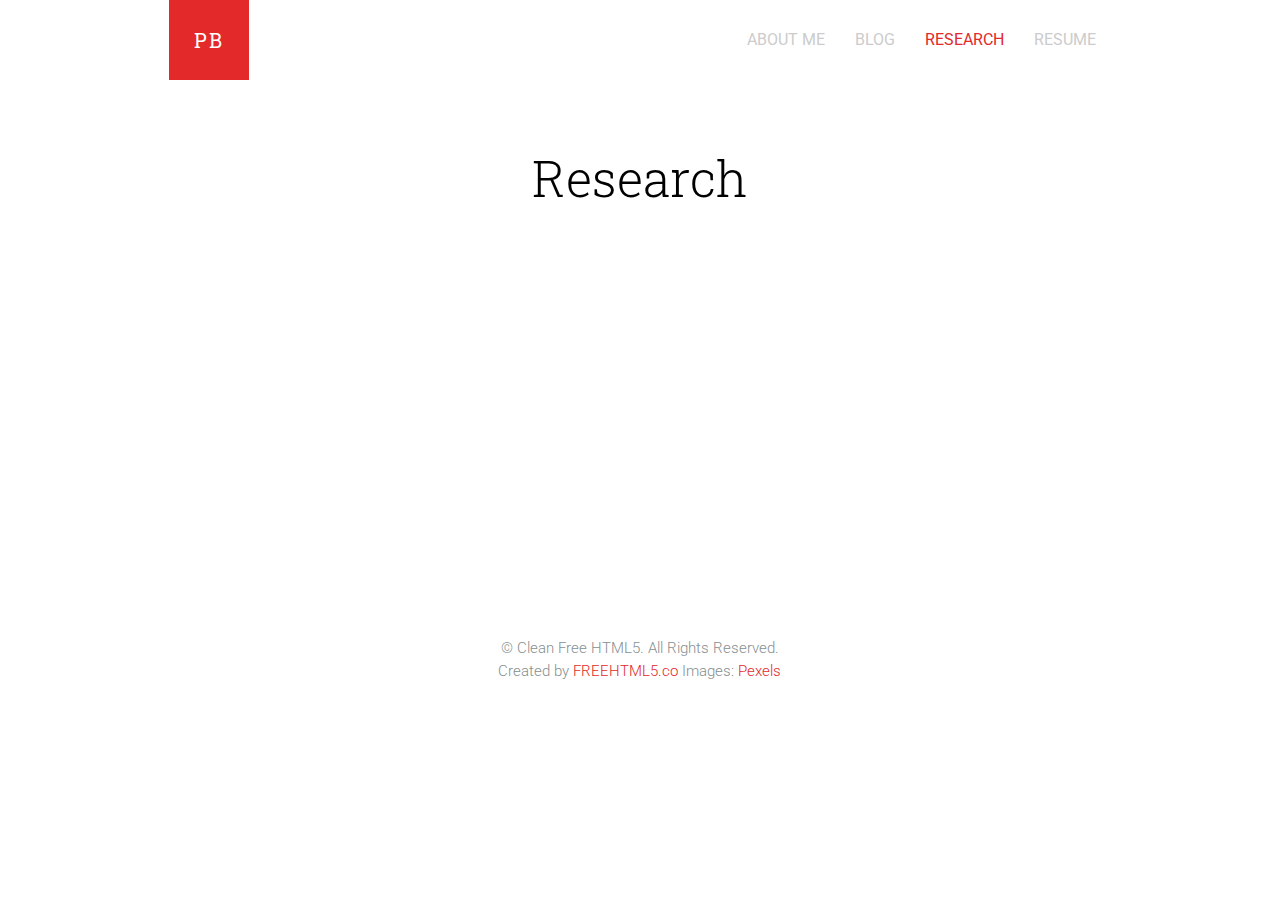
==== research.html @ be481d7c "adding the clean template and all files required for the website" ====
<!DOCTYPE html>
<!--[if lt IE 7]>      <html class="no-js lt-ie9 lt-ie8 lt-ie7"> <![endif]-->
<!--[if IE 7]>         <html class="no-js lt-ie9 lt-ie8"> <![endif]-->
<!--[if IE 8]>         <html class="no-js lt-ie9"> <![endif]-->
<!--[if gt IE 8]><!--> <html class="no-js"> <!--<![endif]-->
	<head>
	<meta charset="utf-8">
	<meta http-equiv="X-UA-Compatible" content="IE=edge">
	<title>Clean &mdash; A free HTML5 Template by FREEHTML5.CO</title>
	<meta name="viewport" content="width=device-width, initial-scale=1">
	<meta name="description" content="Free HTML5 Template by FREEHTML5.CO" />
	<meta name="keywords" content="free html5, free template, free bootstrap, html5, css3, mobile first, responsive" />
	<meta name="author" content="FREEHTML5.CO" />

  <!-- 
	//////////////////////////////////////////////////////

	FREE HTML5 TEMPLATE 
	DESIGNED & DEVELOPED by FREEHTML5.CO
		
	Website: 		http://freehtml5.co/
	Email: 			info@freehtml5.co
	Twitter: 		http://twitter.com/fh5co
	Facebook: 		https://www.facebook.com/fh5co

	//////////////////////////////////////////////////////
	 -->

  <!-- Facebook and Twitter integration -->
	<meta property="og:title" content=""/>
	<meta property="og:image" content=""/>
	<meta property="og:url" content=""/>
	<meta property="og:site_name" content=""/>
	<meta property="og:description" content=""/>
	<meta name="twitter:title" content="" />
	<meta name="twitter:image" content="" />
	<meta name="twitter:url" content="" />
	<meta name="twitter:card" content="" />

	<!-- Place favicon.ico and apple-touch-icon.png in the root directory -->
	<link rel="shortcut icon" href="favicon.ico">

	<!-- Google Webfonts -->
	<link href='http://fonts.googleapis.com/css?family=Roboto:400,300,100,500' rel='stylesheet' type='text/css'>
	<link href='http://fonts.googleapis.com/css?family=Roboto+Slab:400,300,100,500' rel='stylesheet' type='text/css'>
	
	<!-- Animate.css -->
	<link rel="stylesheet" href="css/animate.css">
	<!-- Icomoon Icon Fonts-->
	<link rel="stylesheet" href="css/icomoon.css">
	<!-- Simple Line Icons -->
	<link rel="stylesheet" href="css/simple-line-icons.css">
	<!-- Magnific Popup -->
	<link rel="stylesheet" href="css/magnific-popup.css">
	<!-- Theme Style -->
	<link rel="stylesheet" href="css/style.css">
	<!-- Modernizr JS -->
	<script src="js/modernizr-2.6.2.min.js"></script>
	<!-- FOR IE9 below -->
	<!--[if lt IE 9]>
	<script src="js/respond.min.js"></script>
	<![endif]-->

	</head>
<body>
		
	<header id="fh5co-header" role="banner">
		<nav class="navbar navbar-default" role="navigation">
			<div class="container">
				<div class="row">
					<div class="col-md-10 col-md-offset-1">
						<div class="navbar-header"> 
						<!-- Mobile Toggle Menu Button -->
						<a href="#" class="js-fh5co-nav-toggle fh5co-nav-toggle visible-xs-block" data-toggle="collapse" data-target="#fh5co-navbar" aria-expanded="false" aria-controls="navbar"><i></i></a>
						<a class="navbar-brand" href="index.html">PB</a>
						</div>
						<div id="fh5co-navbar" class="navbar-collapse collapse">
							<ul class="nav navbar-nav navbar-right">
								<li ><a href="index.html"><span>About me <span class="border"></span></span></a></li>
								<!--li><a href="aboutme.html"><span>About me <span class="border"></span></span></a></li-->
								<li><a href="blog.html"><span>Blog <span class="border"></span></span></a></li>
								<li class="active"><a href="research.html"><span>Research <span class="border"></span></span></a></li>
								<li><a href="resume.html"><span>Resume <span class="border"></span></span></a></li>
							</ul>
						</div>
					</div>
				</div>
			</div>
		</nav>
	</header>
	<!-- END .header -->
	
	
	<div id="fh5co-main">
		<div class="fh5co-intro text-center">
			<div class="container">
				<div class="row">
					<div class="col-md-8 col-md-offset-2">
						<h1 class="intro-lead">Research </h1>
						
					</div>
				</div>
			</div>
		</div>

		<div id="fh5co-content">
			<div class="container">
				<div class="row">
					<div class="col-md-10 col-md-offset-1">
						<div class="row">
							<div class="col-md-3 col-md-push-9 animate-box">
								<h3>Topics</h3>
								<p> Limitless learning.</p>
								<ul class="fh5co-list-check">
									<li>...</li>
									<li>...</li>
									<li>...</li>
									<li>...</li>
								</ul>
							</div>
							<div class="col-md-9 col-md-pull-3">
								<p class="animate-box">Coming soon .</p> <!--
								<p class="animate-box">Far far away, behind the word mountains, far from the countries Vokalia and Consonantia, there live the blind texts. Separated they live in Bookmarksgrove right at the coast of the Semantics, a large language ocean. A small river named Duden flows by their place and supplies it with the necessary regelialia. It is a paradisematic country, in which roasted parts of sentences fly into your mouth. Even the all-powerful Pointing has no control about the blind texts it is an almost unorthographic life One day however a small line of blind text by the name of Lorem Ipsum decided to leave for the far World of Grammar.</p>
								<p class="animate-box">Far far away, behind the word mountains, far from the countries Vokalia and Consonantia, there live the blind texts. Separated they live in Bookmarksgrove right at the coast of the Semantics, a large language ocean. A small river named Duden flows by their place and supplies it with the necessary regelialia. It is a paradisematic country, in which roasted parts of sentences fly into your mouth. Even the all-powerful Pointing has no control about the blind texts it is an almost unorthographic life One day however a small line of blind text by the name of Lorem Ipsum decided to leave for the far World of Grammar.</p>
								<p class="animate-box">Far far away, behind the word mountains, far from the countries Vokalia and Consonantia, there live the blind texts. Separated they live in Bookmarksgrove right at the coast of the Semantics, a large language ocean. A small river named Duden flows by their place and supplies it with the necessary regelialia. It is a paradisematic country, in which roasted parts of sentences fly into your mouth. Even the all-powerful Pointing has no control about the blind texts it is an almost unorthographic life One day however a small line of blind text by the name of Lorem Ipsum decided to leave for the far World of Grammar.</p>
								<p class="animate-box">Far far away, behind the word mountains, far from the countries Vokalia and Consonantia, there live the blind texts. Separated they live in Bookmarksgrove right at the coast of the Semantics, a large language ocean. A small river named Duden flows by their place and supplies it with the necessary regelialia. It is a paradisematic country, in which roasted parts of sentences fly into your mouth. Even the all-powerful Pointing has no control about the blind texts it is an almost unorthographic life One day however a small line of blind text by the name of Lorem Ipsum decided to leave for the far World of Grammar.</p>
								<p class="animate-box">Far far away, behind the word mountains, far from the countries Vokalia and Consonantia, there live the blind texts. Separated they live in Bookmarksgrove right at the coast of the Semantics, a large language ocean. A small river named Duden flows by their place and supplies it with the necessary regelialia. It is a paradisematic country, in which roasted parts of sentences fly into your mouth. Even the all-powerful Pointing has no control about the blind texts it is an almost unorthographic life One day however a small line of blind text by the name of Lorem Ipsum decided to leave for the far World of Grammar.</p>
								<p class="animate-box">Far far away, behind the word mountains, far from the countries Vokalia and Consonantia, there live the blind texts. Separated they live in Bookmarksgrove right at the coast of the Semantics, a large language ocean. A small river named Duden flows by their place and supplies it with the necessary regelialia. It is a paradisematic country, in which roasted parts of sentences fly into your mouth. Even the all-powerful Pointing has no control about the blind texts it is an almost unorthographic life One day however a small line of blind text by the name of Lorem Ipsum decided to leave for the far World of Grammar.</p>
								<p class="animate-box">Far far away, behind the word mountains, far from the countries Vokalia and Consonantia, there live the blind texts. Separated they live in Bookmarksgrove right at the coast of the Semantics, a large language ocean. A small river named Duden flows by their place and supplies it with the necessary regelialia. It is a paradisematic country, in which roasted parts of sentences fly into your mouth. Even the all-powerful Pointing has no control about the blind texts it is an almost unorthographic life One day however a small line of blind text by the name of Lorem Ipsum decided to leave for the far World of Grammar.</p> -->
							</div>
						</div>
					</div>
				</div>
			</div>
		</div>

		


	<footer id="fh5co-footer">
		<div class="container">
			<div class="row">
				<div class="col-md-10 col-md-offset-1 text-center">
					<p>&copy; Clean Free HTML5. All Rights Reserved. <br>Created by <a href="http://freehtml5.co/" target="_blank">FREEHTML5.co</a> Images: <a href="http://pexels.com/" target="_blank">Pexels</a></p>
				</div>
			</div>
		</div>
	</footer>


	<!-- jQuery -->
	<script src="js/jquery.min.js"></script>
	<!-- jQuery Easing -->
	<script src="js/jquery.easing.1.3.js"></script>
	<!-- Bootstrap -->
	<script src="js/bootstrap.min.js"></script>
	<!-- Waypoints -->
	<script src="js/jquery.waypoints.min.js"></script>
	<!-- Magnific Popup -->
	<script src="js/jquery.magnific-popup.min.js"></script>
	<!-- Main JS -->
	<script src="js/main.js"></script>

	
	</body>
</html>
---- css/icomoon.css ----
@font-face {
	font-family: 'icomoon';
	src:url('../fonts/icomoon/icomoon.eot?srf3rx');
	src:url('../fonts/icomoon/icomoon.eot?srf3rx#iefix') format('embedded-opentype'),
		url('../fonts/icomoon/icomoon.ttf?srf3rx') format('truetype'),
		url('../fonts/icomoon/icomoon.woff?srf3rx') format('woff'),
		url('../fonts/icomoon/icomoon.svg?srf3rx#icomoon') format('svg');
	font-weight: normal;
	font-style: normal;
}

[class^="icon-"], [class*=" icon-"] {
	font-family: 'icomoon';
	speak: none;
	font-style: normal;
	font-weight: normal;
	font-variant: normal;
	text-transform: none;
	line-height: 1;

	/* Better Font Rendering =========== */
	-webkit-font-smoothing: antialiased;
	-moz-osx-font-smoothing: grayscale;
}

.icon-add-to-list:before {
	content: "\e600";
}
.icon-classic-computer:before {
	content: "\e601";
}
.icon-controller-fast-backward:before {
	content: "\e602";
}
.icon-creative-commons-attribution:before {
	content: "\e603";
}
.icon-creative-commons-noderivs:before {
	content: "\e604";
}
.icon-creative-commons-noncommercial-eu:before {
	content: "\e605";
}
.icon-creative-commons-noncommercial-us:before {
	content: "\e606";
}
.icon-creative-commons-public-domain:before {
	content: "\e607";
}
.icon-creative-commons-remix:before {
	content: "\e608";
}
.icon-creative-commons-share:before {
	content: "\e609";
}
.icon-creative-commons-sharealike:before {
	content: "\e60a";
}
.icon-creative-commons:before {
	content: "\e60b";
}
.icon-document-landscape:before {
	content: "\e60c";
}
.icon-remove-user:before {
	content: "\e60d";
}
.icon-warning:before {
	content: "\e60e";
}
.icon-arrow-bold-down:before {
	content: "\e60f";
}
.icon-arrow-bold-left:before {
	content: "\e610";
}
.icon-arrow-bold-right:before {
	content: "\e611";
}
.icon-arrow-bold-up:before {
	content: "\e612";
}
.icon-arrow-down:before {
	content: "\e613";
}
.icon-arrow-left:before {
	content: "\e614";
}
.icon-arrow-long-down:before {
	content: "\e615";
}
.icon-arrow-long-left:before {
	content: "\e616";
}
.icon-arrow-long-right:before {
	content: "\e617";
}
.icon-arrow-long-up:before {
	content: "\e618";
}
.icon-arrow-right:before {
	content: "\e619";
}
.icon-arrow-up:before {
	content: "\e61a";
}
.icon-arrow-with-circle-down:before {
	content: "\e61b";
}
.icon-arrow-with-circle-left:before {
	content: "\e61c";
}
.icon-arrow-with-circle-right:before {
	content: "\e61d";
}
.icon-arrow-with-circle-up:before {
	content: "\e61e";
}
.icon-bookmark:before {
	content: "\e61f";
}
.icon-bookmarks:before {
	content: "\e620";
}
.icon-chevron-down:before {
	content: "\e621";
}
.icon-chevron-left:before {
	content: "\e622";
}
.icon-chevron-right:before {
	content: "\e623";
}
.icon-chevron-small-down:before {
	content: "\e624";
}
.icon-chevron-small-left:before {
	content: "\e625";
}
.icon-chevron-small-right:before {
	content: "\e626";
}
.icon-chevron-small-up:before {
	content: "\e627";
}
.icon-chevron-thin-down:before {
	content: "\e628";
}
.icon-chevron-thin-left:before {
	content: "\e629";
}
.icon-chevron-thin-right:before {
	content: "\e62a";
}
.icon-chevron-thin-up:before {
	content: "\e62b";
}
.icon-chevron-up:before {
	content: "\e62c";
}
.icon-chevron-with-circle-down:before {
	content: "\e62d";
}
.icon-chevron-with-circle-left:before {
	content: "\e62e";
}
.icon-chevron-with-circle-right:before {
	content: "\e62f";
}
.icon-chevron-with-circle-up:before {
	content: "\e630";
}
.icon-cloud:before {
	content: "\e631";
}
.icon-controller-fast-forward:before {
	content: "\e632";
}
.icon-controller-jump-to-start:before {
	content: "\e633";
}
.icon-controller-next:before {
	content: "\e634";
}
.icon-controller-paus:before {
	content: "\e635";
}
.icon-controller-play:before {
	content: "\e636";
}
.icon-controller-record:before {
	content: "\e637";
}
.icon-controller-stop:before {
	content: "\e638";
}
.icon-controller-volume:before {
	content: "\e639";
}
.icon-dot-single:before {
	content: "\e63a";
}
.icon-dots-three-horizontal:before {
	content: "\e63b";
}
.icon-dots-three-vertical:before {
	content: "\e63c";
}
.icon-dots-two-horizontal:before {
	content: "\e63d";
}
.icon-dots-two-vertical:before {
	content: "\e63e";
}
.icon-download:before {
	content: "\e63f";
}
.icon-emoji-flirt:before {
	content: "\e640";
}
.icon-flow-branch:before {
	content: "\e641";
}
.icon-flow-cascade:before {
	content: "\e642";
}
.icon-flow-line:before {
	content: "\e643";
}
.icon-flow-parallel:before {
	content: "\e644";
}
.icon-flow-tree:before {
	content: "\e645";
}
.icon-install:before {
	content: "\e646";
}
.icon-layers:before {
	content: "\e647";
}
.icon-open-book:before {
	content: "\e648";
}
.icon-resize-100:before {
	content: "\e649";
}
.icon-resize-full-screen:before {
	content: "\e64a";
}
.icon-save:before {
	content: "\e64b";
}
.icon-select-arrows:before {
	content: "\e64c";
}
.icon-sound-mute:before {
	content: "\e64d";
}
.icon-sound:before {
	content: "\e64e";
}
.icon-trash:before {
	content: "\e64f";
}
.icon-triangle-down:before {
	content: "\e650";
}
.icon-triangle-left:before {
	content: "\e651";
}
.icon-triangle-right:before {
	content: "\e652";
}
.icon-triangle-up:before {
	content: "\e653";
}
.icon-uninstall:before {
	content: "\e654";
}
.icon-upload-to-cloud:before {
	content: "\e655";
}
.icon-upload:before {
	content: "\e656";
}
.icon-add-user:before {
	content: "\e657";
}
.icon-address:before {
	content: "\e658";
}
.icon-adjust:before {
	content: "\e659";
}
.icon-air:before {
	content: "\e65a";
}
.icon-aircraft-landing:before {
	content: "\e65b";
}
.icon-aircraft-take-off:before {
	content: "\e65c";
}
.icon-aircraft:before {
	content: "\e65d";
}
.icon-align-bottom:before {
	content: "\e65e";
}
.icon-align-horizontal-middle:before {
	content: "\e65f";
}
.icon-align-left:before {
	content: "\e660";
}
.icon-align-right:before {
	content: "\e661";
}
.icon-align-top:before {
	content: "\e662";
}
.icon-align-vertical-middle:before {
	content: "\e663";
}
.icon-archive:before {
	content: "\e664";
}
.icon-area-graph:before {
	content: "\e665";
}
.icon-attachment:before {
	content: "\e666";
}
.icon-awareness-ribbon:before {
	content: "\e667";
}
.icon-back-in-time:before {
	content: "\e668";
}
.icon-back:before {
	content: "\e669";
}
.icon-bar-graph:before {
	content: "\e66a";
}
.icon-battery:before {
	content: "\e66b";
}
.icon-beamed-note:before {
	content: "\e66c";
}
.icon-bell:before {
	content: "\e66d";
}
.icon-blackboard:before {
	content: "\e66e";
}
.icon-block:before {
	content: "\e66f";
}
.icon-book:before {
	content: "\e670";
}
.icon-bowl:before {
	content: "\e671";
}
.icon-box:before {
	content: "\e672";
}
.icon-briefcase:before {
	content: "\e673";
}
.icon-browser:before {
	content: "\e674";
}
.icon-brush:before {
	content: "\e675";
}
.icon-bucket:before {
	content: "\e676";
}
.icon-cake:before {
	content: "\e677";
}
.icon-calculator:before {
	content: "\e678";
}
.icon-calendar:before {
	content: "\e679";
}
.icon-camera:before {
	content: "\e67a";
}
.icon-ccw:before {
	content: "\e67b";
}
.icon-chat:before {
	content: "\e67c";
}
.icon-check:before {
	content: "\e67d";
}
.icon-circle-with-cross:before {
	content: "\e67e";
}
.icon-circle-with-minus:before {
	content: "\e67f";
}
.icon-circle-with-plus:before {
	content: "\e680";
}
.icon-circle:before {
	content: "\e681";
}
.icon-circular-graph:before {
	content: "\e682";
}
.icon-clapperboard:before {
	content: "\e683";
}
.icon-clipboard:before {
	content: "\e684";
}
.icon-clock:before {
	content: "\e685";
}
.icon-code:before {
	content: "\e686";
}
.icon-cog:before {
	content: "\e687";
}
.icon-colours:before {
	content: "\e688";
}
.icon-compass:before {
	content: "\e689";
}
.icon-copy:before {
	content: "\e68a";
}
.icon-credit-card:before {
	content: "\e68b";
}
.icon-credit:before {
	content: "\e68c";
}
.icon-cross:before {
	content: "\e68d";
}
.icon-cup:before {
	content: "\e68e";
}
.icon-cw:before {
	content: "\e68f";
}
.icon-cycle:before {
	content: "\e690";
}
.icon-database:before {
	content: "\e691";
}
.icon-dial-pad:before {
	content: "\e692";
}
.icon-direction:before {
	content: "\e693";
}
.icon-document:before {
	content: "\e694";
}
.icon-documents:before {
	content: "\e695";
}
.icon-drink:before {
	content: "\e696";
}
.icon-drive:before {
	content: "\e697";
}
.icon-drop:before {
	content: "\e698";
}
.icon-edit:before {
	content: "\e699";
}
.icon-email:before {
	content: "\e69a";
}
.icon-emoji-happy:before {
	content: "\e69b";
}
.icon-emoji-neutral:before {
	content: "\e69c";
}
.icon-emoji-sad:before {
	content: "\e69d";
}
.icon-erase:before {
	content: "\e69e";
}
.icon-eraser:before {
	content: "\e69f";
}
.icon-export:before {
	content: "\e6a0";
}
.icon-eye:before {
	content: "\e6a1";
}
.icon-feather:before {
	content: "\e6a2";
}
.icon-flag:before {
	content: "\e6a3";
}
.icon-flash:before {
	content: "\e6a4";
}
.icon-flashlight:before {
	content: "\e6a5";
}
.icon-flat-brush:before {
	content: "\e6a6";
}
.icon-folder-images:before {
	content: "\e6a7";
}
.icon-folder-music:before {
	content: "\e6a8";
}
.icon-folder-video:before {
	content: "\e6a9";
}
.icon-folder:before {
	content: "\e6aa";
}
.icon-forward:before {
	content: "\e6ab";
}
.icon-funnel:before {
	content: "\e6ac";
}
.icon-game-controller:before {
	content: "\e6ad";
}
.icon-gauge:before {
	content: "\e6ae";
}
.icon-globe:before {
	content: "\e6af";
}
.icon-graduation-cap:before {
	content: "\e6b0";
}
.icon-grid:before {
	content: "\e6b1";
}
.icon-hair-cross:before {
	content: "\e6b2";
}
.icon-hand:before {
	content: "\e6b3";
}
.icon-heart-outlined:before {
	content: "\e6b4";
}
.icon-heart:before {
	content: "\e6b5";
}
.icon-help-with-circle:before {
	content: "\e6b6";
}
.icon-help:before {
	content: "\e6b7";
}
.icon-home:before {
	content: "\e6b8";
}
.icon-hour-glass:before {
	content: "\e6b9";
}
.icon-image-inverted:before {
	content: "\e6ba";
}
.icon-image:before {
	content: "\e6bb";
}
.icon-images:before {
	content: "\e6bc";
}
.icon-inbox:before {
	content: "\e6bd";
}
.icon-infinity:before {
	content: "\e6be";
}
.icon-info-with-circle:before {
	content: "\e6bf";
}
.icon-info:before {
	content: "\e6c0";
}
.icon-key:before {
	content: "\e6c1";
}
.icon-keyboard:before {
	content: "\e6c2";
}
.icon-lab-flask:before {
	content: "\e6c3";
}
.icon-landline:before {
	content: "\e6c4";
}
.icon-language:before {
	content: "\e6c5";
}
.icon-laptop:before {
	content: "\e6c6";
}
.icon-leaf:before {
	content: "\e6c7";
}
.icon-level-down:before {
	content: "\e6c8";
}
.icon-level-up:before {
	content: "\e6c9";
}
.icon-lifebuoy:before {
	content: "\e6ca";
}
.icon-light-bulb:before {
	content: "\e6cb";
}
.icon-light-down:before {
	content: "\e6cc";
}
.icon-light-up:before {
	content: "\e6cd";
}
.icon-line-graph:before {
	content: "\e6ce";
}
.icon-link:before {
	content: "\e6cf";
}
.icon-list:before {
	content: "\e6d0";
}
.icon-location-pin:before {
	content: "\e6d1";
}
.icon-location:before {
	content: "\e6d2";
}
.icon-lock-open:before {
	content: "\e6d3";
}
.icon-lock:before {
	content: "\e6d4";
}
.icon-log-out:before {
	content: "\e6d5";
}
.icon-login:before {
	content: "\e6d6";
}
.icon-loop:before {
	content: "\e6d7";
}
.icon-magnet:before {
	content: "\e6d8";
}
.icon-magnifying-glass:before {
	content: "\e6d9";
}
.icon-mail:before {
	content: "\e6da";
}
.icon-man:before {
	content: "\e6db";
}
.icon-map:before {
	content: "\e6dc";
}
.icon-mask:before {
	content: "\e6dd";
}
.icon-medal:before {
	content: "\e6de";
}
.icon-megaphone:before {
	content: "\e6df";
}
.icon-menu:before {
	content: "\e6e0";
}
.icon-message:before {
	content: "\e6e1";
}
.icon-mic:before {
	content: "\e6e2";
}
.icon-minus:before {
	content: "\e6e3";
}
.icon-mobile:before {
	content: "\e6e4";
}
.icon-modern-mic:before {
	content: "\e6e5";
}
.icon-moon:before {
	content: "\e6e6";
}
.icon-mouse:before {
	content: "\e6e7";
}
.icon-music:before {
	content: "\e6e8";
}
.icon-network:before {
	content: "\e6e9";
}
.icon-new-message:before {
	content: "\e6ea";
}
.icon-new:before {
	content: "\e6eb";
}
.icon-news:before {
	content: "\e6ec";
}
.icon-note:before {
	content: "\e6ed";
}
.icon-notification:before {
	content: "\e6ee";
}
.icon-old-mobile:before {
	content: "\e6ef";
}
.icon-old-phone:before {
	content: "\e6f0";
}
.icon-palette:before {
	content: "\e6f1";
}
.icon-paper-plane:before {
	content: "\e6f2";
}
.icon-pencil:before {
	content: "\e6f3";
}
.icon-phone:before {
	content: "\e6f4";
}
.icon-pie-chart:before {
	content: "\e6f5";
}
.icon-pin:before {
	content: "\e6f6";
}
.icon-plus:before {
	content: "\e6f7";
}
.icon-popup:before {
	content: "\e6f8";
}
.icon-power-plug:before {
	content: "\e6f9";
}
.icon-price-ribbon:before {
	content: "\e6fa";
}
.icon-price-tag:before {
	content: "\e6fb";
}
.icon-print:before {
	content: "\e6fc";
}
.icon-progress-empty:before {
	content: "\e6fd";
}
.icon-progress-full:before {
	content: "\e6fe";
}
.icon-progress-one:before {
	content: "\e6ff";
}
.icon-progress-two:before {
	content: "\e700";
}
.icon-publish:before {
	content: "\e701";
}
.icon-quote:before {
	content: "\e702";
}
.icon-radio:before {
	content: "\e703";
}
.icon-reply-all:before {
	content: "\e704";
}
.icon-reply:before {
	content: "\e705";
}
.icon-retweet:before {
	content: "\e706";
}
.icon-rocket:before {
	content: "\e707";
}
.icon-round-brush:before {
	content: "\e708";
}
.icon-rss:before {
	content: "\e709";
}
.icon-ruler:before {
	content: "\e70a";
}
.icon-scissors:before {
	content: "\e70b";
}
.icon-share-alternitive:before {
	content: "\e70c";
}
.icon-share:before {
	content: "\e70d";
}
.icon-shareable:before {
	content: "\e70e";
}
.icon-shield:before {
	content: "\e70f";
}
.icon-shop:before {
	content: "\e710";
}
.icon-shopping-bag:before {
	content: "\e711";
}
.icon-shopping-basket:before {
	content: "\e712";
}
.icon-shopping-cart:before {
	content: "\e713";
}
.icon-shuffle:before {
	content: "\e714";
}
.icon-signal:before {
	content: "\e715";
}
.icon-sound-mix:before {
	content: "\e716";
}
.icon-sports-club:before {
	content: "\e717";
}
.icon-spreadsheet:before {
	content: "\e718";
}
.icon-squared-cross:before {
	content: "\e719";
}
.icon-squared-minus:before {
	content: "\e71a";
}
.icon-squared-plus:before {
	content: "\e71b";
}
.icon-star-outlined:before {
	content: "\e71c";
}
.icon-star:before {
	content: "\e71d";
}
.icon-stopwatch:before {
	content: "\e71e";
}
.icon-suitcase:before {
	content: "\e71f";
}
.icon-swap:before {
	content: "\e720";
}
.icon-sweden:before {
	content: "\e721";
}
.icon-switch:before {
	content: "\e722";
}
.icon-tablet:before {
	content: "\e723";
}
.icon-tag:before {
	content: "\e724";
}
.icon-text-document-inverted:before {
	content: "\e725";
}
.icon-text-document:before {
	content: "\e726";
}
.icon-text:before {
	content: "\e727";
}
.icon-thermometer:before {
	content: "\e728";
}
.icon-thumbs-down:before {
	content: "\e729";
}
.icon-thumbs-up:before {
	content: "\e72a";
}
.icon-thunder-cloud:before {
	content: "\e72b";
}
.icon-ticket:before {
	content: "\e72c";
}
.icon-time-slot:before {
	content: "\e72d";
}
.icon-tools:before {
	content: "\e72e";
}
.icon-traffic-cone:before {
	content: "\e72f";
}
.icon-tree:before {
	content: "\e730";
}
.icon-trophy:before {
	content: "\e731";
}
.icon-tv:before {
	content: "\e732";
}
.icon-typing:before {
	content: "\e733";
}
.icon-unread:before {
	content: "\e734";
}
.icon-untag:before {
	content: "\e735";
}
.icon-user:before {
	content: "\e736";
}
.icon-users:before {
	content: "\e737";
}
.icon-v-card:before {
	content: "\e738";
}
.icon-video:before {
	content: "\e739";
}
.icon-vinyl:before {
	content: "\e73a";
}
.icon-voicemail:before {
	content: "\e73b";
}
.icon-wallet:before {
	content: "\e73c";
}
.icon-water:before {
	content: "\e73d";
}
.icon-px-with-circle:before {
	content: "\e73e";
}
.icon-px:before {
	content: "\e73f";
}
.icon-basecamp:before {
	content: "\e740";
}
.icon-behance:before {
	content: "\e741";
}
.icon-creative-cloud:before {
	content: "\e742";
}
.icon-dropbox:before {
	content: "\e743";
}
.icon-evernote:before {
	content: "\e744";
}
.icon-flattr:before {
	content: "\e745";
}
.icon-foursquare:before {
	content: "\e746";
}
.icon-google-drive:before {
	content: "\e747";
}
.icon-google-hangouts:before {
	content: "\e748";
}
.icon-grooveshark:before {
	content: "\e749";
}
.icon-icloud:before {
	content: "\e74a";
}
.icon-mixi:before {
	content: "\e74b";
}
.icon-onedrive:before {
	content: "\e74c";
}
.icon-paypal:before {
	content: "\e74d";
}
.icon-picasa:before {
	content: "\e74e";
}
.icon-qq:before {
	content: "\e74f";
}
.icon-rdio-with-circle:before {
	content: "\e750";
}
.icon-renren:before {
	content: "\e751";
}
.icon-scribd:before {
	content: "\e752";
}
.icon-sina-weibo:before {
	content: "\e753";
}
.icon-skype-with-circle:before {
	content: "\e754";
}
.icon-skype:before {
	content: "\e755";
}
.icon-slideshare:before {
	content: "\e756";
}
.icon-smashing:before {
	content: "\e757";
}
.icon-soundcloud:before {
	content: "\e758";
}
.icon-spotify-with-circle:before {
	content: "\e759";
}
.icon-spotify:before {
	content: "\e75a";
}
.icon-swarm:before {
	content: "\e75b";
}
.icon-vine-with-circle:before {
	content: "\e75c";
}
.icon-vine:before {
	content: "\e75d";
}
.icon-vk-alternitive:before {
	content: "\e75e";
}
.icon-vk-with-circle:before {
	content: "\e75f";
}
.icon-vk:before {
	content: "\e760";
}
.icon-xing-with-circle:before {
	content: "\e761";
}
.icon-xing:before {
	content: "\e762";
}
.icon-yelp:before {
	content: "\e763";
}
.icon-dribbble-with-circle:before {
	content: "\e764";
}
.icon-dribbble:before {
	content: "\e765";
}
.icon-facebook-with-circle:before {
	content: "\e766";
}
.icon-facebook:before {
	content: "\e767";
}
.icon-flickr-with-circle:before {
	content: "\e768";
}
.icon-flickr:before {
	content: "\e769";
}
.icon-github-with-circle:before {
	content: "\e76a";
}
.icon-github:before {
	content: "\e76b";
}
.icon-google-with-circle:before {
	content: "\e76c";
}
.icon-google:before {
	content: "\e76d";
}
.icon-instagram-with-circle:before {
	content: "\e76e";
}
.icon-instagram:before {
	content: "\e76f";
}
.icon-lastfm-with-circle:before {
	content: "\e770";
}
.icon-lastfm:before {
	content: "\e771";
}
.icon-linkedin-with-circle:before {
	content: "\e772";
}
.icon-linkedin:before {
	content: "\e773";
}
.icon-pinterest-with-circle:before {
	content: "\e774";
}
.icon-pinterest:before {
	content: "\e775";
}
.icon-rdio:before {
	content: "\e776";
}
.icon-stumbleupon-with-circle:before {
	content: "\e777";
}
.icon-stumbleupon:before {
	content: "\e778";
}
.icon-tumblr-with-circle:before {
	content: "\e779";
}
.icon-tumblr:before {
	content: "\e77a";
}
.icon-twitter-with-circle:before {
	content: "\e77b";
}
.icon-twitter:before {
	content: "\e77c";
}
.icon-vimeo-with-circle:before {
	content: "\e77d";
}
.icon-vimeo:before {
	content: "\e77e";
}
.icon-youtube-with-circle:before {
	content: "\e77f";
}
.icon-youtube:before {
	content: "\e780";
}
.icon-eye2:before {
	content: "\e000";
}
.icon-paper-clip:before {
	content: "\e001";
}
.icon-mail2:before {
	content: "\e002";
}
.icon-toggle:before {
	content: "\e003";
}
.icon-layout:before {
	content: "\e004";
}
.icon-link2:before {
	content: "\e005";
}
.icon-bell2:before {
	content: "\e006";
}
.icon-lock2:before {
	content: "\e007";
}
.icon-unlock:before {
	content: "\e008";
}
.icon-ribbon:before {
	content: "\e009";
}
.icon-image2:before {
	content: "\e010";
}
.icon-signal2:before {
	content: "\e011";
}
.icon-target:before {
	content: "\e012";
}
.icon-clipboard2:before {
	content: "\e013";
}
.icon-clock2:before {
	content: "\e014";
}
.icon-watch:before {
	content: "\e015";
}
.icon-air-play:before {
	content: "\e016";
}
.icon-camera2:before {
	content: "\e017";
}
.icon-video2:before {
	content: "\e018";
}
.icon-disc:before {
	content: "\e019";
}
.icon-printer:before {
	content: "\e020";
}
.icon-monitor:before {
	content: "\e021";
}
.icon-server:before {
	content: "\e022";
}
.icon-cog2:before {
	content: "\e023";
}
.icon-heart2:before {
	content: "\e024";
}
.icon-paragraph:before {
	content: "\e025";
}
.icon-align-justify:before {
	content: "\e026";
}
.icon-align-left2:before {
	content: "\e027";
}
.icon-align-center:before {
	content: "\e028";
}
.icon-align-right2:before {
	content: "\e029";
}
.icon-book2:before {
	content: "\e030";
}
.icon-layers2:before {
	content: "\e031";
}
.icon-stack:before {
	content: "\e032";
}
.icon-stack-2:before {
	content: "\e033";
}
.icon-paper:before {
	content: "\e034";
}
.icon-paper-stack:before {
	content: "\e035";
}
.icon-search:before {
	content: "\e036";
}
.icon-zoom-in:before {
	content: "\e037";
}
.icon-zoom-out:before {
	content: "\e038";
}
.icon-reply2:before {
	content: "\e039";
}
.icon-circle-plus:before {
	content: "\e040";
}
.icon-circle-minus:before {
	content: "\e041";
}
.icon-circle-check:before {
	content: "\e042";
}
.icon-circle-cross:before {
	content: "\e043";
}
.icon-square-plus:before {
	content: "\e044";
}
.icon-square-minus:before {
	content: "\e045";
}
.icon-square-check:before {
	content: "\e046";
}
.icon-square-cross:before {
	content: "\e047";
}
.icon-microphone:before {
	content: "\e048";
}
.icon-record:before {
	content: "\e049";
}
.icon-skip-back:before {
	content: "\e050";
}
.icon-rewind:before {
	content: "\e051";
}
.icon-play:before {
	content: "\e052";
}
.icon-pause:before {
	content: "\e053";
}
.icon-stop:before {
	content: "\e054";
}
.icon-fast-forward:before {
	content: "\e055";
}
.icon-skip-forward:before {
	content: "\e056";
}
.icon-shuffle2:before {
	content: "\e057";
}
.icon-repeat:before {
	content: "\e058";
}
.icon-folder2:before {
	content: "\e059";
}
.icon-umbrella:before {
	content: "\e060";
}
.icon-moon2:before {
	content: "\e061";
}
.icon-thermometer2:before {
	content: "\e062";
}
.icon-drop2:before {
	content: "\e063";
}
.icon-sun:before {
	content: "\e064";
}
.icon-cloud2:before {
	content: "\e065";
}
.icon-cloud-upload:before {
	content: "\e066";
}
.icon-cloud-download:before {
	content: "\e067";
}
.icon-upload2:before {
	content: "\e068";
}
.icon-download2:before {
	content: "\e069";
}
.icon-location2:before {
	content: "\e070";
}
.icon-location-2:before {
	content: "\e071";
}
.icon-map2:before {
	content: "\e072";
}
.icon-battery2:before {
	content: "\e073";
}
.icon-head:before {
	content: "\e074";
}
.icon-briefcase2:before {
	content: "\e075";
}
.icon-speech-bubble:before {
	content: "\e076";
}
.icon-anchor:before {
	content: "\e077";
}
.icon-globe2:before {
	content: "\e078";
}
.icon-box2:before {
	content: "\e079";
}
.icon-reload:before {
	content: "\e080";
}
.icon-share2:before {
	content: "\e081";
}
.icon-marquee:before {
	content: "\e082";
}
.icon-marquee-plus:before {
	content: "\e083";
}
.icon-marquee-minus:before {
	content: "\e084";
}
.icon-tag2:before {
	content: "\e085";
}
.icon-power:before {
	content: "\e086";
}
.icon-command:before {
	content: "\e087";
}
.icon-alt:before {
	content: "\e088";
}
.icon-esc:before {
	content: "\e089";
}
.icon-bar-graph2:before {
	content: "\e090";
}
.icon-bar-graph-2:before {
	content: "\e091";
}
.icon-pie-graph:before {
	content: "\e092";
}
.icon-star2:before {
	content: "\e093";
}
.icon-arrow-left2:before {
	content: "\e094";
}
.icon-arrow-right2:before {
	content: "\e095";
}
.icon-arrow-up2:before {
	content: "\e096";
}
.icon-arrow-down2:before {
	content: "\e097";
}
.icon-volume:before {
	content: "\e098";
}
.icon-mute:before {
	content: "\e099";
}
.icon-content-right:before {
	content: "\e100";
}
.icon-content-left:before {
	content: "\e101";
}
.icon-grid2:before {
	content: "\e102";
}
.icon-grid-2:before {
	content: "\e103";
}
.icon-columns:before {
	content: "\e104";
}
.icon-loader:before {
	content: "\e105";
}
.icon-bag:before {
	content: "\e106";
}
.icon-ban:before {
	content: "\e107";
}
.icon-flag2:before {
	content: "\e108";
}
.icon-trash2:before {
	content: "\e109";
}
.icon-expand:before {
	content: "\e110";
}
.icon-contract:before {
	content: "\e111";
}
.icon-maximize:before {
	content: "\e112";
}
.icon-minimize:before {
	content: "\e113";
}
.icon-plus2:before {
	content: "\e114";
}
.icon-minus2:before {
	content: "\e115";
}
.icon-check2:before {
	content: "\e116";
}
.icon-cross2:before {
	content: "\e117";
}
.icon-move:before {
	content: "\e118";
}
.icon-delete:before {
	content: "\e119";
}
.icon-menu2:before {
	content: "\e120";
}
.icon-archive2:before {
	content: "\e121";
}
.icon-inbox2:before {
	content: "\e122";
}
.icon-outbox:before {
	content: "\e123";
}
.icon-file:before {
	content: "\e124";
}
.icon-file-add:before {
	content: "\e125";
}
.icon-file-subtract:before {
	content: "\e126";
}
.icon-help2:before {
	content: "\e127";
}
.icon-open:before {
	content: "\e128";
}
.icon-ellipsis:before {
	content: "\e129";
}
---- css/simple-line-icons.css ----
@font-face {
  font-family: 'simple-line-icons';
  src:  url('../fonts/simple-line-icons/Simple-Line-Icons.eot?v=2.2.2');
  src:  url('../fonts/simple-line-icons/Simple-Line-Icons.eot?#iefix&v=2.2.2') format('embedded-opentype'),
        url('../fonts/simple-line-icons/Simple-Line-Icons.ttf?v=2.2.2') format('truetype'),
        url('../fonts/simple-line-icons/Simple-Line-Icons.woff2?v=2.2.2') format('woff2'),
        url('../fonts/simple-line-icons/Simple-Line-Icons.woff?v=2.2.2') format('woff'),
        url('../fonts/simple-line-icons/Simple-Line-Icons.svg?v=2.2.2#simple-line-icons') format('svg');
  font-weight: normal;
  font-style: normal;
}
/*
 Use the following CSS code if you want to have a class per icon.
 Instead of a list of all class selectors, you can use the generic [class*="icon-"] selector, but it's slower:
*/
.icon-user,
.icon-people,
.icon-user-female,
.icon-user-follow,
.icon-user-following,
.icon-user-unfollow,
.icon-login,
.icon-logout,
.icon-emotsmile,
.icon-phone,
.icon-call-end,
.icon-call-in,
.icon-call-out,
.icon-map,
.icon-location-pin,
.icon-direction,
.icon-directions,
.icon-compass,
.icon-layers,
.icon-menu,
.icon-list,
.icon-options-vertical,
.icon-options,
.icon-arrow-down,
.icon-arrow-left,
.icon-arrow-right,
.icon-arrow-up,
.icon-arrow-up-circle,
.icon-arrow-left-circle,
.icon-arrow-right-circle,
.icon-arrow-down-circle,
.icon-check,
.icon-clock,
.icon-plus,
.icon-close,
.icon-trophy,
.icon-screen-smartphone,
.icon-screen-desktop,
.icon-plane,
.icon-notebook,
.icon-mustache,
.icon-mouse,
.icon-magnet,
.icon-energy,
.icon-disc,
.icon-cursor,
.icon-cursor-move,
.icon-crop,
.icon-chemistry,
.icon-speedometer,
.icon-shield,
.icon-screen-tablet,
.icon-magic-wand,
.icon-hourglass,
.icon-graduation,
.icon-ghost,
.icon-game-controller,
.icon-fire,
.icon-eyeglass,
.icon-envelope-open,
.icon-envelope-letter,
.icon-bell,
.icon-badge,
.icon-anchor,
.icon-wallet,
.icon-vector,
.icon-speech,
.icon-puzzle,
.icon-printer,
.icon-present,
.icon-playlist,
.icon-pin,
.icon-picture,
.icon-handbag,
.icon-globe-alt,
.icon-globe,
.icon-folder-alt,
.icon-folder,
.icon-film,
.icon-feed,
.icon-drop,
.icon-drawar,
.icon-docs,
.icon-doc,
.icon-diamond,
.icon-cup,
.icon-calculator,
.icon-bubbles,
.icon-briefcase,
.icon-book-open,
.icon-basket-loaded,
.icon-basket,
.icon-bag,
.icon-action-undo,
.icon-action-redo,
.icon-wrench,
.icon-umbrella,
.icon-trash,
.icon-tag,
.icon-support,
.icon-frame,
.icon-size-fullscreen,
.icon-size-actual,
.icon-shuffle,
.icon-share-alt,
.icon-share,
.icon-rocket,
.icon-question,
.icon-pie-chart,
.icon-pencil,
.icon-note,
.icon-loop,
.icon-home,
.icon-grid,
.icon-graph,
.icon-microphone,
.icon-music-tone-alt,
.icon-music-tone,
.icon-earphones-alt,
.icon-earphones,
.icon-equalizer,
.icon-like,
.icon-dislike,
.icon-control-start,
.icon-control-rewind,
.icon-control-play,
.icon-control-pause,
.icon-control-forward,
.icon-control-end,
.icon-volume-1,
.icon-volume-2,
.icon-volume-off,
.icon-calendar,
.icon-bulb,
.icon-chart,
.icon-ban,
.icon-bubble,
.icon-camrecorder,
.icon-camera,
.icon-cloud-download,
.icon-cloud-upload,
.icon-envelope,
.icon-eye,
.icon-flag,
.icon-heart,
.icon-info,
.icon-key,
.icon-link,
.icon-lock,
.icon-lock-open,
.icon-magnifier,
.icon-magnifier-add,
.icon-magnifier-remove,
.icon-paper-clip,
.icon-paper-plane,
.icon-power,
.icon-refresh,
.icon-reload,
.icon-settings,
.icon-star,
.icon-symble-female,
.icon-symbol-male,
.icon-target,
.icon-credit-card,
.icon-paypal,
.icon-social-tumblr,
.icon-social-twitter,
.icon-social-facebook,
.icon-social-instagram,
.icon-social-linkedin,
.icon-social-pinterest,
.icon-social-github,
.icon-social-gplus,
.icon-social-reddit,
.icon-social-skype,
.icon-social-dribbble,
.icon-social-behance,
.icon-social-foursqare,
.icon-social-soundcloud,
.icon-social-spotify,
.icon-social-stumbleupon,
.icon-social-youtube,
.icon-social-dropbox {
  font-family: 'simple-line-icons';
  speak: none;
  font-style: normal;
  font-weight: normal;
  font-variant: normal;
  text-transform: none;
  line-height: 1;
  /* Better Font Rendering =========== */
  -webkit-font-smoothing: antialiased;
  -moz-osx-font-smoothing: grayscale;
}
.icon-user:before {
  content: "\e005";
}
.icon-people:before {
  content: "\e001";
}
.icon-user-female:before {
  content: "\e000";
}
.icon-user-follow:before {
  content: "\e002";
}
.icon-user-following:before {
  content: "\e003";
}
.icon-user-unfollow:before {
  content: "\e004";
}
.icon-login:before {
  content: "\e066";
}
.icon-logout:before {
  content: "\e065";
}
.icon-emotsmile:before {
  content: "\e021";
}
.icon-phone:before {
  content: "\e600";
}
.icon-call-end:before {
  content: "\e048";
}
.icon-call-in:before {
  content: "\e047";
}
.icon-call-out:before {
  content: "\e046";
}
.icon-map:before {
  content: "\e033";
}
.icon-location-pin:before {
  content: "\e096";
}
.icon-direction:before {
  content: "\e042";
}
.icon-directions:before {
  content: "\e041";
}
.icon-compass:before {
  content: "\e045";
}
.icon-layers:before {
  content: "\e034";
}
.icon-menu:before {
  content: "\e601";
}
.icon-list:before {
  content: "\e067";
}
.icon-options-vertical:before {
  content: "\e602";
}
.icon-options:before {
  content: "\e603";
}
.icon-arrow-down:before {
  content: "\e604";
}
.icon-arrow-left:before {
  content: "\e605";
}
.icon-arrow-right:before {
  content: "\e606";
}
.icon-arrow-up:before {
  content: "\e607";
}
.icon-arrow-up-circle:before {
  content: "\e078";
}
.icon-arrow-left-circle:before {
  content: "\e07a";
}
.icon-arrow-right-circle:before {
  content: "\e079";
}
.icon-arrow-down-circle:before {
  content: "\e07b";
}
.icon-check:before {
  content: "\e080";
}
.icon-clock:before {
  content: "\e081";
}
.icon-plus:before {
  content: "\e095";
}
.icon-close:before {
  content: "\e082";
}
.icon-trophy:before {
  content: "\e006";
}
.icon-screen-smartphone:before {
  content: "\e010";
}
.icon-screen-desktop:before {
  content: "\e011";
}
.icon-plane:before {
  content: "\e012";
}
.icon-notebook:before {
  content: "\e013";
}
.icon-mustache:before {
  content: "\e014";
}
.icon-mouse:before {
  content: "\e015";
}
.icon-magnet:before {
  content: "\e016";
}
.icon-energy:before {
  content: "\e020";
}
.icon-disc:before {
  content: "\e022";
}
.icon-cursor:before {
  content: "\e06e";
}
.icon-cursor-move:before {
  content: "\e023";
}
.icon-crop:before {
  content: "\e024";
}
.icon-chemistry:before {
  content: "\e026";
}
.icon-speedometer:before {
  content: "\e007";
}
.icon-shield:before {
  content: "\e00e";
}
.icon-screen-tablet:before {
  content: "\e00f";
}
.icon-magic-wand:before {
  content: "\e017";
}
.icon-hourglass:before {
  content: "\e018";
}
.icon-graduation:before {
  content: "\e019";
}
.icon-ghost:before {
  content: "\e01a";
}
.icon-game-controller:before {
  content: "\e01b";
}
.icon-fire:before {
  content: "\e01c";
}
.icon-eyeglass:before {
  content: "\e01d";
}
.icon-envelope-open:before {
  content: "\e01e";
}
.icon-envelope-letter:before {
  content: "\e01f";
}
.icon-bell:before {
  content: "\e027";
}
.icon-badge:before {
  content: "\e028";
}
.icon-anchor:before {
  content: "\e029";
}
.icon-wallet:before {
  content: "\e02a";
}
.icon-vector:before {
  content: "\e02b";
}
.icon-speech:before {
  content: "\e02c";
}
.icon-puzzle:before {
  content: "\e02d";
}
.icon-printer:before {
  content: "\e02e";
}
.icon-present:before {
  content: "\e02f";
}
.icon-playlist:before {
  content: "\e030";
}
.icon-pin:before {
  content: "\e031";
}
.icon-picture:before {
  content: "\e032";
}
.icon-handbag:before {
  content: "\e035";
}
.icon-globe-alt:before {
  content: "\e036";
}
.icon-globe:before {
  content: "\e037";
}
.icon-folder-alt:before {
  content: "\e039";
}
.icon-folder:before {
  content: "\e089";
}
.icon-film:before {
  content: "\e03a";
}
.icon-feed:before {
  content: "\e03b";
}
.icon-drop:before {
  content: "\e03e";
}
.icon-drawar:before {
  content: "\e03f";
}
.icon-docs:before {
  content: "\e040";
}
.icon-doc:before {
  content: "\e085";
}
.icon-diamond:before {
  content: "\e043";
}
.icon-cup:before {
  content: "\e044";
}
.icon-calculator:before {
  content: "\e049";
}
.icon-bubbles:before {
  content: "\e04a";
}
.icon-briefcase:before {
  content: "\e04b";
}
.icon-book-open:before {
  content: "\e04c";
}
.icon-basket-loaded:before {
  content: "\e04d";
}
.icon-basket:before {
  content: "\e04e";
}
.icon-bag:before {
  content: "\e04f";
}
.icon-action-undo:before {
  content: "\e050";
}
.icon-action-redo:before {
  content: "\e051";
}
.icon-wrench:before {
  content: "\e052";
}
.icon-umbrella:before {
  content: "\e053";
}
.icon-trash:before {
  content: "\e054";
}
.icon-tag:before {
  content: "\e055";
}
.icon-support:before {
  content: "\e056";
}
.icon-frame:before {
  content: "\e038";
}
.icon-size-fullscreen:before {
  content: "\e057";
}
.icon-size-actual:before {
  content: "\e058";
}
.icon-shuffle:before {
  content: "\e059";
}
.icon-share-alt:before {
  content: "\e05a";
}
.icon-share:before {
  content: "\e05b";
}
.icon-rocket:before {
  content: "\e05c";
}
.icon-question:before {
  content: "\e05d";
}
.icon-pie-chart:before {
  content: "\e05e";
}
.icon-pencil:before {
  content: "\e05f";
}
.icon-note:before {
  content: "\e060";
}
.icon-loop:before {
  content: "\e064";
}
.icon-home:before {
  content: "\e069";
}
.icon-grid:before {
  content: "\e06a";
}
.icon-graph:before {
  content: "\e06b";
}
.icon-microphone:before {
  content: "\e063";
}
.icon-music-tone-alt:before {
  content: "\e061";
}
.icon-music-tone:before {
  content: "\e062";
}
.icon-earphones-alt:before {
  content: "\e03c";
}
.icon-earphones:before {
  content: "\e03d";
}
.icon-equalizer:before {
  content: "\e06c";
}
.icon-like:before {
  content: "\e068";
}
.icon-dislike:before {
  content: "\e06d";
}
.icon-control-start:before {
  content: "\e06f";
}
.icon-control-rewind:before {
  content: "\e070";
}
.icon-control-play:before {
  content: "\e071";
}
.icon-control-pause:before {
  content: "\e072";
}
.icon-control-forward:before {
  content: "\e073";
}
.icon-control-end:before {
  content: "\e074";
}
.icon-volume-1:before {
  content: "\e09f";
}
.icon-volume-2:before {
  content: "\e0a0";
}
.icon-volume-off:before {
  content: "\e0a1";
}
.icon-calendar:before {
  content: "\e075";
}
.icon-bulb:before {
  content: "\e076";
}
.icon-chart:before {
  content: "\e077";
}
.icon-ban:before {
  content: "\e07c";
}
.icon-bubble:before {
  content: "\e07d";
}
.icon-camrecorder:before {
  content: "\e07e";
}
.icon-camera:before {
  content: "\e07f";
}
.icon-cloud-download:before {
  content: "\e083";
}
.icon-cloud-upload:before {
  content: "\e084";
}
.icon-envelope:before {
  content: "\e086";
}
.icon-eye:before {
  content: "\e087";
}
.icon-flag:before {
  content: "\e088";
}
.icon-heart:before {
  content: "\e08a";
}
.icon-info:before {
  content: "\e08b";
}
.icon-key:before {
  content: "\e08c";
}
.icon-link:before {
  content: "\e08d";
}
.icon-lock:before {
  content: "\e08e";
}
.icon-lock-open:before {
  content: "\e08f";
}
.icon-magnifier:before {
  content: "\e090";
}
.icon-magnifier-add:before {
  content: "\e091";
}
.icon-magnifier-remove:before {
  content: "\e092";
}
.icon-paper-clip:before {
  content: "\e093";
}
.icon-paper-plane:before {
  content: "\e094";
}
.icon-power:before {
  content: "\e097";
}
.icon-refresh:before {
  content: "\e098";
}
.icon-reload:before {
  content: "\e099";
}
.icon-settings:before {
  content: "\e09a";
}
.icon-star:before {
  content: "\e09b";
}
.icon-symble-female:before {
  content: "\e09c";
}
.icon-symbol-male:before {
  content: "\e09d";
}
.icon-target:before {
  content: "\e09e";
}
.icon-credit-card:before {
  content: "\e025";
}
.icon-paypal:before {
  content: "\e608";
}
.icon-social-tumblr:before {
  content: "\e00a";
}
.icon-social-twitter:before {
  content: "\e009";
}
.icon-social-facebook:before {
  content: "\e00b";
}
.icon-social-instagram:before {
  content: "\e609";
}
.icon-social-linkedin:before {
  content: "\e60a";
}
.icon-social-pinterest:before {
  content: "\e60b";
}
.icon-social-github:before {
  content: "\e60c";
}
.icon-social-gplus:before {
  content: "\e60d";
}
.icon-social-reddit:before {
  content: "\e60e";
}
.icon-social-skype:before {
  content: "\e60f";
}
.icon-social-dribbble:before {
  content: "\e00d";
}
.icon-social-behance:before {
  content: "\e610";
}
.icon-social-foursqare:before {
  content: "\e611";
}
.icon-social-soundcloud:before {
  content: "\e612";
}
.icon-social-spotify:before {
  content: "\e613";
}
.icon-social-stumbleupon:before {
  content: "\e614";
}
.icon-social-youtube:before {
  content: "\e008";
}
.icon-social-dropbox:before {
  content: "\e00c";
}
---- css/style.css ----
@charset "UTF-8";
@font-face {
  font-family: 'icomoon';
  src: url("../fonts/icomoon/icomoon.eot?srf3rx");
  src: url("../fonts/icomoon/icomoon.eot?srf3rx#iefix") format("embedded-opentype"), url("../fonts/icomoon/icomoon.ttf?srf3rx") format("truetype"), url("../fonts/icomoon/icomoon.woff?srf3rx") format("woff"), url("../fonts/icomoon/icomoon.svg?srf3rx#icomoon") format("svg");
  font-weight: normal;
  font-style: normal;
}
/*!
 * Bootstrap v3.3.5 (http://getbootstrap.com)
 * Copyright 2011-2015 Twitter, Inc.
 * Licensed under MIT (https://github.com/twbs/bootstrap/blob/master/LICENSE)
 */
/*! normalize.css v3.0.3 | MIT License | github.com/necolas/normalize.css */
html {
  font-family: sans-serif;
  -ms-text-size-adjust: 100%;
  -webkit-text-size-adjust: 100%;
}

body {
  margin: 0;
}

article,
aside,
details,
figcaption,
figure,
footer,
header,
hgroup,
main,
menu,
nav,
section,
summary {
  display: block;
}

audio,
canvas,
progress,
video {
  display: inline-block;
  vertical-align: baseline;
}

audio:not([controls]) {
  display: none;
  height: 0;
}

[hidden],
template {
  display: none;
}

a {
  background-color: transparent;
}

a:active,
a:hover {
  outline: 0;
}

abbr[title] {
  border-bottom: 1px dotted;
}

b,
strong {
  font-weight: bold;
}

dfn {
  font-style: italic;
}

h1 {
  font-size: 2em;
  margin: 0.67em 0;
}

mark {
  background: #ff0;
  color: #000;
}

small {
  font-size: 80%;
}

sub,
sup {
  font-size: 75%;
  line-height: 0;
  position: relative;
  vertical-align: baseline;
}

sup {
  top: -0.5em;
}

sub {
  bottom: -0.25em;
}

img {
  border: 0;
}

svg:not(:root) {
  overflow: hidden;
}

figure {
  margin: 1em 40px;
}

hr {
  box-sizing: content-box;
  height: 0;
}

pre {
  overflow: auto;
}

code,
kbd,
pre,
samp {
  font-family: monospace, monospace;
  font-size: 1em;
}

button,
input,
optgroup,
select,
textarea {
  color: inherit;
  font: inherit;
  margin: 0;
}

button {
  overflow: visible;
}

button,
select {
  text-transform: none;
}

button,
html input[type="button"],
input[type="reset"],
input[type="submit"] {
  -webkit-appearance: button;
  cursor: pointer;
}

button[disabled],
html input[disabled] {
  cursor: default;
}

button::-moz-focus-inner,
input::-moz-focus-inner {
  border: 0;
  padding: 0;
}

input {
  line-height: normal;
}

input[type="checkbox"],
input[type="radio"] {
  box-sizing: border-box;
  padding: 0;
}

input[type="number"]::-webkit-inner-spin-button,
input[type="number"]::-webkit-outer-spin-button {
  height: auto;
}

input[type="search"] {
  -webkit-appearance: textfield;
  box-sizing: content-box;
}

input[type="search"]::-webkit-search-cancel-button,
input[type="search"]::-webkit-search-decoration {
  -webkit-appearance: none;
}

fieldset {
  border: 1px solid #c0c0c0;
  margin: 0 2px;
  padding: 0.35em 0.625em 0.75em;
}

legend {
  border: 0;
  padding: 0;
}

textarea {
  overflow: auto;
}

optgroup {
  font-weight: bold;
}

table {
  border-collapse: collapse;
  border-spacing: 0;
}

td,
th {
  padding: 0;
}

/*! Source: https://github.com/h5bp/html5-boilerplate/blob/master/src/css/main.css */
@media print {
  *,
  *:before,
  *:after {
    background: transparent !important;
    color: #000 !important;
    box-shadow: none !important;
    text-shadow: none !important;
  }

  a,
  a:visited {
    text-decoration: underline;
  }

  a[href]:after {
    content: " (" attr(href) ")";
  }

  abbr[title]:after {
    content: " (" attr(title) ")";
  }

  a[href^="#"]:after,
  a[href^="javascript:"]:after {
    content: "";
  }

  pre,
  blockquote {
    border: 1px solid #999;
    page-break-inside: avoid;
  }

  thead {
    display: table-header-group;
  }

  tr,
  img {
    page-break-inside: avoid;
  }

  img {
    max-width: 100% !important;
  }

  p,
  h2,
  h3 {
    orphans: 3;
    widows: 3;
  }

  h2,
  h3 {
    page-break-after: avoid;
  }

  .navbar {
    display: none;
  }

  .btn > .caret,
  .dropup > .btn > .caret {
    border-top-color: #000 !important;
  }

  .label {
    border: 1px solid #000;
  }

  .table {
    border-collapse: collapse !important;
  }
  .table td,
  .table th {
    background-color: #fff !important;
  }

  .table-bordered th,
  .table-bordered td {
    border: 1px solid #ddd !important;
  }
}
@font-face {
  font-family: 'Glyphicons Halflings';
  src: url("../fonts/bootstrap/glyphicons-halflings-regular.eot");
  src: url("../fonts/bootstrap/glyphicons-halflings-regular.eot?#iefix") format("embedded-opentype"), url("../fonts/bootstrap/glyphicons-halflings-regular.woff2") format("woff2"), url("../fonts/bootstrap/glyphicons-halflings-regular.woff") format("woff"), url("../fonts/bootstrap/glyphicons-halflings-regular.ttf") format("truetype"), url("../fonts/bootstrap/glyphicons-halflings-regular.svg#glyphicons_halflingsregular") format("svg");
}
.glyphicon {
  position: relative;
  top: 1px;
  display: inline-block;
  font-family: 'Glyphicons Halflings';
  font-style: normal;
  font-weight: normal;
  line-height: 1;
  -webkit-font-smoothing: antialiased;
  -moz-osx-font-smoothing: grayscale;
}

.glyphicon-asterisk:before {
  content: "\2a";
}

.glyphicon-plus:before {
  content: "\2b";
}

.glyphicon-euro:before,
.glyphicon-eur:before {
  content: "\20ac";
}

.glyphicon-minus:before {
  content: "\2212";
}

.glyphicon-cloud:before {
  content: "\2601";
}

.glyphicon-envelope:before {
  content: "\2709";
}

.glyphicon-pencil:before {
  content: "\270f";
}

.glyphicon-glass:before {
  content: "\e001";
}

.glyphicon-music:before {
  content: "\e002";
}

.glyphicon-search:before {
  content: "\e003";
}

.glyphicon-heart:before {
  content: "\e005";
}

.glyphicon-star:before {
  content: "\e006";
}

.glyphicon-star-empty:before {
  content: "\e007";
}

.glyphicon-user:before {
  content: "\e008";
}

.glyphicon-film:before {
  content: "\e009";
}

.glyphicon-th-large:before {
  content: "\e010";
}

.glyphicon-th:before {
  content: "\e011";
}

.glyphicon-th-list:before {
  content: "\e012";
}

.glyphicon-ok:before {
  content: "\e013";
}

.glyphicon-remove:before {
  content: "\e014";
}

.glyphicon-zoom-in:before {
  content: "\e015";
}

.glyphicon-zoom-out:before {
  content: "\e016";
}

.glyphicon-off:before {
  content: "\e017";
}

.glyphicon-signal:before {
  content: "\e018";
}

.glyphicon-cog:before {
  content: "\e019";
}

.glyphicon-trash:before {
  content: "\e020";
}

.glyphicon-home:before {
  content: "\e021";
}

.glyphicon-file:before {
  content: "\e022";
}

.glyphicon-time:before {
  content: "\e023";
}

.glyphicon-road:before {
  content: "\e024";
}

.glyphicon-download-alt:before {
  content: "\e025";
}

.glyphicon-download:before {
  content: "\e026";
}

.glyphicon-upload:before {
  content: "\e027";
}

.glyphicon-inbox:before {
  content: "\e028";
}

.glyphicon-play-circle:before {
  content: "\e029";
}

.glyphicon-repeat:before {
  content: "\e030";
}

.glyphicon-refresh:before {
  content: "\e031";
}

.glyphicon-list-alt:before {
  content: "\e032";
}

.glyphicon-lock:before {
  content: "\e033";
}

.glyphicon-flag:before {
  content: "\e034";
}

.glyphicon-headphones:before {
  content: "\e035";
}

.glyphicon-volume-off:before {
  content: "\e036";
}

.glyphicon-volume-down:before {
  content: "\e037";
}

.glyphicon-volume-up:before {
  content: "\e038";
}

.glyphicon-qrcode:before {
  content: "\e039";
}

.glyphicon-barcode:before {
  content: "\e040";
}

.glyphicon-tag:before {
  content: "\e041";
}

.glyphicon-tags:before {
  content: "\e042";
}

.glyphicon-book:before {
  content: "\e043";
}

.glyphicon-bookmark:before {
  content: "\e044";
}

.glyphicon-print:before {
  content: "\e045";
}

.glyphicon-camera:before {
  content: "\e046";
}

.glyphicon-font:before {
  content: "\e047";
}

.glyphicon-bold:before {
  content: "\e048";
}

.glyphicon-italic:before {
  content: "\e049";
}

.glyphicon-text-height:before {
  content: "\e050";
}

.glyphicon-text-width:before {
  content: "\e051";
}

.glyphicon-align-left:before {
  content: "\e052";
}

.glyphicon-align-center:before {
  content: "\e053";
}

.glyphicon-align-right:before {
  content: "\e054";
}

.glyphicon-align-justify:before {
  content: "\e055";
}

.glyphicon-list:before {
  content: "\e056";
}

.glyphicon-indent-left:before {
  content: "\e057";
}

.glyphicon-indent-right:before {
  content: "\e058";
}

.glyphicon-facetime-video:before {
  content: "\e059";
}

.glyphicon-picture:before {
  content: "\e060";
}

.glyphicon-map-marker:before {
  content: "\e062";
}

.glyphicon-adjust:before {
  content: "\e063";
}

.glyphicon-tint:before {
  content: "\e064";
}

.glyphicon-edit:before {
  content: "\e065";
}

.glyphicon-share:before {
  content: "\e066";
}

.glyphicon-check:before {
  content: "\e067";
}

.glyphicon-move:before {
  content: "\e068";
}

.glyphicon-step-backward:before {
  content: "\e069";
}

.glyphicon-fast-backward:before {
  content: "\e070";
}

.glyphicon-backward:before {
  content: "\e071";
}

.glyphicon-play:before {
  content: "\e072";
}

.glyphicon-pause:before {
  content: "\e073";
}

.glyphicon-stop:before {
  content: "\e074";
}

.glyphicon-forward:before {
  content: "\e075";
}

.glyphicon-fast-forward:before {
  content: "\e076";
}

.glyphicon-step-forward:before {
  content: "\e077";
}

.glyphicon-eject:before {
  content: "\e078";
}

.glyphicon-chevron-left:before {
  content: "\e079";
}

.glyphicon-chevron-right:before {
  content: "\e080";
}

.glyphicon-plus-sign:before {
  content: "\e081";
}

.glyphicon-minus-sign:before {
  content: "\e082";
}

.glyphicon-remove-sign:before {
  content: "\e083";
}

.glyphicon-ok-sign:before {
  content: "\e084";
}

.glyphicon-question-sign:before {
  content: "\e085";
}

.glyphicon-info-sign:before {
  content: "\e086";
}

.glyphicon-screenshot:before {
  content: "\e087";
}

.glyphicon-remove-circle:before {
  content: "\e088";
}

.glyphicon-ok-circle:before {
  content: "\e089";
}

.glyphicon-ban-circle:before {
  content: "\e090";
}

.glyphicon-arrow-left:before {
  content: "\e091";
}

.glyphicon-arrow-right:before {
  content: "\e092";
}

.glyphicon-arrow-up:before {
  content: "\e093";
}

.glyphicon-arrow-down:before {
  content: "\e094";
}

.glyphicon-share-alt:before {
  content: "\e095";
}

.glyphicon-resize-full:before {
  content: "\e096";
}

.glyphicon-resize-small:before {
  content: "\e097";
}

.glyphicon-exclamation-sign:before {
  content: "\e101";
}

.glyphicon-gift:before {
  content: "\e102";
}

.glyphicon-leaf:before {
  content: "\e103";
}

.glyphicon-fire:before {
  content: "\e104";
}

.glyphicon-eye-open:before {
  content: "\e105";
}

.glyphicon-eye-close:before {
  content: "\e106";
}

.glyphicon-warning-sign:before {
  content: "\e107";
}

.glyphicon-plane:before {
  content: "\e108";
}

.glyphicon-calendar:before {
  content: "\e109";
}

.glyphicon-random:before {
  content: "\e110";
}

.glyphicon-comment:before {
  content: "\e111";
}

.glyphicon-magnet:before {
  content: "\e112";
}

.glyphicon-chevron-up:before {
  content: "\e113";
}

.glyphicon-chevron-down:before {
  content: "\e114";
}

.glyphicon-retweet:before {
  content: "\e115";
}

.glyphicon-shopping-cart:before {
  content: "\e116";
}

.glyphicon-folder-close:before {
  content: "\e117";
}

.glyphicon-folder-open:before {
  content: "\e118";
}

.glyphicon-resize-vertical:before {
  content: "\e119";
}

.glyphicon-resize-horizontal:before {
  content: "\e120";
}

.glyphicon-hdd:before {
  content: "\e121";
}

.glyphicon-bullhorn:before {
  content: "\e122";
}

.glyphicon-bell:before {
  content: "\e123";
}

.glyphicon-certificate:before {
  content: "\e124";
}

.glyphicon-thumbs-up:before {
  content: "\e125";
}

.glyphicon-thumbs-down:before {
  content: "\e126";
}

.glyphicon-hand-right:before {
  content: "\e127";
}

.glyphicon-hand-left:before {
  content: "\e128";
}

.glyphicon-hand-up:before {
  content: "\e129";
}

.glyphicon-hand-down:before {
  content: "\e130";
}

.glyphicon-circle-arrow-right:before {
  content: "\e131";
}

.glyphicon-circle-arrow-left:before {
  content: "\e132";
}

.glyphicon-circle-arrow-up:before {
  content: "\e133";
}

.glyphicon-circle-arrow-down:before {
  content: "\e134";
}

.glyphicon-globe:before {
  content: "\e135";
}

.glyphicon-wrench:before {
  content: "\e136";
}

.glyphicon-tasks:before {
  content: "\e137";
}

.glyphicon-filter:before {
  content: "\e138";
}

.glyphicon-briefcase:before {
  content: "\e139";
}

.glyphicon-fullscreen:before {
  content: "\e140";
}

.glyphicon-dashboard:before {
  content: "\e141";
}

.glyphicon-paperclip:before {
  content: "\e142";
}

.glyphicon-heart-empty:before {
  content: "\e143";
}

.glyphicon-link:before {
  content: "\e144";
}

.glyphicon-phone:before {
  content: "\e145";
}

.glyphicon-pushpin:before {
  content: "\e146";
}

.glyphicon-usd:before {
  content: "\e148";
}

.glyphicon-gbp:before {
  content: "\e149";
}

.glyphicon-sort:before {
  content: "\e150";
}

.glyphicon-sort-by-alphabet:before {
  content: "\e151";
}

.glyphicon-sort-by-alphabet-alt:before {
  content: "\e152";
}

.glyphicon-sort-by-order:before {
  content: "\e153";
}

.glyphicon-sort-by-order-alt:before {
  content: "\e154";
}

.glyphicon-sort-by-attributes:before {
  content: "\e155";
}

.glyphicon-sort-by-attributes-alt:before {
  content: "\e156";
}

.glyphicon-unchecked:before {
  content: "\e157";
}

.glyphicon-expand:before {
  content: "\e158";
}

.glyphicon-collapse-down:before {
  content: "\e159";
}

.glyphicon-collapse-up:before {
  content: "\e160";
}

.glyphicon-log-in:before {
  content: "\e161";
}

.glyphicon-flash:before {
  content: "\e162";
}

.glyphicon-log-out:before {
  content: "\e163";
}

.glyphicon-new-window:before {
  content: "\e164";
}

.glyphicon-record:before {
  content: "\e165";
}

.glyphicon-save:before {
  content: "\e166";
}

.glyphicon-open:before {
  content: "\e167";
}

.glyphicon-saved:before {
  content: "\e168";
}

.glyphicon-import:before {
  content: "\e169";
}

.glyphicon-export:before {
  content: "\e170";
}

.glyphicon-send:before {
  content: "\e171";
}

.glyphicon-floppy-disk:before {
  content: "\e172";
}

.glyphicon-floppy-saved:before {
  content: "\e173";
}

.glyphicon-floppy-remove:before {
  content: "\e174";
}

.glyphicon-floppy-save:before {
  content: "\e175";
}

.glyphicon-floppy-open:before {
  content: "\e176";
}

.glyphicon-credit-card:before {
  content: "\e177";
}

.glyphicon-transfer:before {
  content: "\e178";
}

.glyphicon-cutlery:before {
  content: "\e179";
}

.glyphicon-header:before {
  content: "\e180";
}

.glyphicon-compressed:before {
  content: "\e181";
}

.glyphicon-earphone:before {
  content: "\e182";
}

.glyphicon-phone-alt:before {
  content: "\e183";
}

.glyphicon-tower:before {
  content: "\e184";
}

.glyphicon-stats:before {
  content: "\e185";
}

.glyphicon-sd-video:before {
  content: "\e186";
}

.glyphicon-hd-video:before {
  content: "\e187";
}

.glyphicon-subtitles:before {
  content: "\e188";
}

.glyphicon-sound-stereo:before {
  content: "\e189";
}

.glyphicon-sound-dolby:before {
  content: "\e190";
}

.glyphicon-sound-5-1:before {
  content: "\e191";
}

.glyphicon-sound-6-1:before {
  content: "\e192";
}

.glyphicon-sound-7-1:before {
  content: "\e193";
}

.glyphicon-copyright-mark:before {
  content: "\e194";
}

.glyphicon-registration-mark:before {
  content: "\e195";
}

.glyphicon-cloud-download:before {
  content: "\e197";
}

.glyphicon-cloud-upload:before {
  content: "\e198";
}

.glyphicon-tree-conifer:before {
  content: "\e199";
}

.glyphicon-tree-deciduous:before {
  content: "\e200";
}

.glyphicon-cd:before {
  content: "\e201";
}

.glyphicon-save-file:before {
  content: "\e202";
}

.glyphicon-open-file:before {
  content: "\e203";
}

.glyphicon-level-up:before {
  content: "\e204";
}

.glyphicon-copy:before {
  content: "\e205";
}

.glyphicon-paste:before {
  content: "\e206";
}

.glyphicon-alert:before {
  content: "\e209";
}

.glyphicon-equalizer:before {
  content: "\e210";
}

.glyphicon-king:before {
  content: "\e211";
}

.glyphicon-queen:before {
  content: "\e212";
}

.glyphicon-pawn:before {
  content: "\e213";
}

.glyphicon-bishop:before {
  content: "\e214";
}

.glyphicon-knight:before {
  content: "\e215";
}

.glyphicon-baby-formula:before {
  content: "\e216";
}

.glyphicon-tent:before {
  content: "\26fa";
}

.glyphicon-blackboard:before {
  content: "\e218";
}

.glyphicon-bed:before {
  content: "\e219";
}

.glyphicon-apple:before {
  content: "\f8ff";
}

.glyphicon-erase:before {
  content: "\e221";
}

.glyphicon-hourglass:before {
  content: "\231b";
}

.glyphicon-lamp:before {
  content: "\e223";
}

.glyphicon-duplicate:before {
  content: "\e224";
}

.glyphicon-piggy-bank:before {
  content: "\e225";
}

.glyphicon-scissors:before {
  content: "\e226";
}

.glyphicon-bitcoin:before {
  content: "\e227";
}

.glyphicon-btc:before {
  content: "\e227";
}

.glyphicon-xbt:before {
  content: "\e227";
}

.glyphicon-yen:before {
  content: "\00a5";
}

.glyphicon-jpy:before {
  content: "\00a5";
}

.glyphicon-ruble:before {
  content: "\20bd";
}

.glyphicon-rub:before {
  content: "\20bd";
}

.glyphicon-scale:before {
  content: "\e230";
}

.glyphicon-ice-lolly:before {
  content: "\e231";
}

.glyphicon-ice-lolly-tasted:before {
  content: "\e232";
}

.glyphicon-education:before {
  content: "\e233";
}

.glyphicon-option-horizontal:before {
  content: "\e234";
}

.glyphicon-option-vertical:before {
  content: "\e235";
}

.glyphicon-menu-hamburger:before {
  content: "\e236";
}

.glyphicon-modal-window:before {
  content: "\e237";
}

.glyphicon-oil:before {
  content: "\e238";
}

.glyphicon-grain:before {
  content: "\e239";
}

.glyphicon-sunglasses:before {
  content: "\e240";
}

.glyphicon-text-size:before {
  content: "\e241";
}

.glyphicon-text-color:before {
  content: "\e242";
}

.glyphicon-text-background:before {
  content: "\e243";
}

.glyphicon-object-align-top:before {
  content: "\e244";
}

.glyphicon-object-align-bottom:before {
  content: "\e245";
}

.glyphicon-object-align-horizontal:before {
  content: "\e246";
}

.glyphicon-object-align-left:before {
  content: "\e247";
}

.glyphicon-object-align-vertical:before {
  content: "\e248";
}

.glyphicon-object-align-right:before {
  content: "\e249";
}

.glyphicon-triangle-right:before {
  content: "\e250";
}

.glyphicon-triangle-left:before {
  content: "\e251";
}

.glyphicon-triangle-bottom:before {
  content: "\e252";
}

.glyphicon-triangle-top:before {
  content: "\e253";
}

.glyphicon-console:before {
  content: "\e254";
}

.glyphicon-superscript:before {
  content: "\e255";
}

.glyphicon-subscript:before {
  content: "\e256";
}

.glyphicon-menu-left:before {
  content: "\e257";
}

.glyphicon-menu-right:before {
  content: "\e258";
}

.glyphicon-menu-down:before {
  content: "\e259";
}

.glyphicon-menu-up:before {
  content: "\e260";
}

* {
  -webkit-box-sizing: border-box;
  -moz-box-sizing: border-box;
  box-sizing: border-box;
}

*:before,
*:after {
  -webkit-box-sizing: border-box;
  -moz-box-sizing: border-box;
  box-sizing: border-box;
}

html {
  font-size: 10px;
  -webkit-tap-highlight-color: transparent;
}

body {
  font-family: "Helvetica Neue", Helvetica, Arial, sans-serif;
  font-size: 14px;
  line-height: 1.42857;
  color: #333333;
  background-color: #fff;
}

input,
button,
select,
textarea {
  font-family: inherit;
  font-size: inherit;
  line-height: inherit;
}

a {
  color: #e32929;
  text-decoration: none;
}
a:hover, a:focus {
  color: #a91616;
  text-decoration: underline;
}
a:focus {
  outline: thin dotted;
  outline: 5px auto -webkit-focus-ring-color;
  outline-offset: -2px;
}

figure {
  margin: 0;
}

img {
  vertical-align: middle;
}

.img-responsive {
  display: block;
  max-width: 100%;
  height: auto;
}

.img-rounded {
  border-radius: 6px;
}

.img-thumbnail {
  padding: 4px;
  line-height: 1.42857;
  background-color: #fff;
  border: 1px solid #ddd;
  border-radius: 4px;
  -webkit-transition: all 0.2s ease-in-out;
  -o-transition: all 0.2s ease-in-out;
  transition: all 0.2s ease-in-out;
  display: inline-block;
  max-width: 100%;
  height: auto;
}

.img-circle {
  border-radius: 50%;
}

hr {
  margin-top: 20px;
  margin-bottom: 20px;
  border: 0;
  border-top: 1px solid #eeeeee;
}

.sr-only {
  position: absolute;
  width: 1px;
  height: 1px;
  margin: -1px;
  padding: 0;
  overflow: hidden;
  clip: rect(0, 0, 0, 0);
  border: 0;
}

.sr-only-focusable:active, .sr-only-focusable:focus {
  position: static;
  width: auto;
  height: auto;
  margin: 0;
  overflow: visible;
  clip: auto;
}

[role="button"] {
  cursor: pointer;
}

h1, h2, h3, h4, h5, h6,
.h1, .h2, .h3, .h4, .h5, .h6 {
  font-family: inherit;
  font-weight: 500;
  line-height: 1.1;
  color: inherit;
}
h1 small,
h1 .small, h2 small,
h2 .small, h3 small,
h3 .small, h4 small,
h4 .small, h5 small,
h5 .small, h6 small,
h6 .small,
.h1 small,
.h1 .small, .h2 small,
.h2 .small, .h3 small,
.h3 .small, .h4 small,
.h4 .small, .h5 small,
.h5 .small, .h6 small,
.h6 .small {
  font-weight: normal;
  line-height: 1;
  color: #777777;
}

h1, .h1,
h2, .h2,
h3, .h3 {
  margin-top: 20px;
  margin-bottom: 10px;
}
h1 small,
h1 .small, .h1 small,
.h1 .small,
h2 small,
h2 .small, .h2 small,
.h2 .small,
h3 small,
h3 .small, .h3 small,
.h3 .small {
  font-size: 65%;
}

h4, .h4,
h5, .h5,
h6, .h6 {
  margin-top: 10px;
  margin-bottom: 10px;
}
h4 small,
h4 .small, .h4 small,
.h4 .small,
h5 small,
h5 .small, .h5 small,
.h5 .small,
h6 small,
h6 .small, .h6 small,
.h6 .small {
  font-size: 75%;
}

h1, .h1 {
  font-size: 36px;
}

h2, .h2 {
  font-size: 30px;
}

h3, .h3 {
  font-size: 24px;
}

h4, .h4 {
  font-size: 18px;
}

h5, .h5 {
  font-size: 14px;
}

h6, .h6 {
  font-size: 12px;
}

p {
  margin: 0 0 10px;
}

.lead {
  margin-bottom: 20px;
  font-size: 16px;
  font-weight: 300;
  line-height: 1.4;
}
@media (min-width: 768px) {
  .lead {
    font-size: 21px;
  }
}

small,
.small {
  font-size: 85%;
}

mark,
.mark {
  background-color: #fcf8e3;
  padding: .2em;
}

.text-left {
  text-align: left;
}

.text-right {
  text-align: right;
}

.text-center {
  text-align: center;
}

.text-justify {
  text-align: justify;
}

.text-nowrap {
  white-space: nowrap;
}

.text-lowercase {
  text-transform: lowercase;
}

.text-uppercase, .initialism {
  text-transform: uppercase;
}

.text-capitalize {
  text-transform: capitalize;
}

.text-muted {
  color: #777777;
}

.text-primary {
  color: #e32929;
}

a.text-primary:hover,
a.text-primary:focus {
  color: #c01919;
}

.text-success {
  color: #3c763d;
}

a.text-success:hover,
a.text-success:focus {
  color: #2b542c;
}

.text-info {
  color: #31708f;
}

a.text-info:hover,
a.text-info:focus {
  color: #245269;
}

.text-warning {
  color: #8a6d3b;
}

a.text-warning:hover,
a.text-warning:focus {
  color: #66512c;
}

.text-danger {
  color: #a94442;
}

a.text-danger:hover,
a.text-danger:focus {
  color: #843534;
}

.bg-primary {
  color: #fff;
}

.bg-primary {
  background-color: #e32929;
}

a.bg-primary:hover,
a.bg-primary:focus {
  background-color: #c01919;
}

.bg-success {
  background-color: #dff0d8;
}

a.bg-success:hover,
a.bg-success:focus {
  background-color: #c1e2b3;
}

.bg-info {
  background-color: #d9edf7;
}

a.bg-info:hover,
a.bg-info:focus {
  background-color: #afd9ee;
}

.bg-warning {
  background-color: #fcf8e3;
}

a.bg-warning:hover,
a.bg-warning:focus {
  background-color: #f7ecb5;
}

.bg-danger {
  background-color: #f2dede;
}

a.bg-danger:hover,
a.bg-danger:focus {
  background-color: #e4b9b9;
}

.page-header {
  padding-bottom: 9px;
  margin: 40px 0 20px;
  border-bottom: 1px solid #eeeeee;
}

ul,
ol {
  margin-top: 0;
  margin-bottom: 10px;
}
ul ul,
ul ol,
ol ul,
ol ol {
  margin-bottom: 0;
}

.list-unstyled {
  padding-left: 0;
  list-style: none;
}

.list-inline {
  padding-left: 0;
  list-style: none;
  margin-left: -5px;
}
.list-inline > li {
  display: inline-block;
  padding-left: 5px;
  padding-right: 5px;
}

dl {
  margin-top: 0;
  margin-bottom: 20px;
}

dt,
dd {
  line-height: 1.42857;
}

dt {
  font-weight: bold;
}

dd {
  margin-left: 0;
}

.dl-horizontal dd:before, .dl-horizontal dd:after {
  content: " ";
  display: table;
}
.dl-horizontal dd:after {
  clear: both;
}
@media (min-width: 768px) {
  .dl-horizontal dt {
    float: left;
    width: 160px;
    clear: left;
    text-align: right;
    overflow: hidden;
    text-overflow: ellipsis;
    white-space: nowrap;
  }
  .dl-horizontal dd {
    margin-left: 180px;
  }
}

abbr[title],
abbr[data-original-title] {
  cursor: help;
  border-bottom: 1px dotted #777777;
}

.initialism {
  font-size: 90%;
}

blockquote {
  padding: 10px 20px;
  margin: 0 0 20px;
  font-size: 17.5px;
  border-left: 5px solid #eeeeee;
}
blockquote p:last-child,
blockquote ul:last-child,
blockquote ol:last-child {
  margin-bottom: 0;
}
blockquote footer,
blockquote small,
blockquote .small {
  display: block;
  font-size: 80%;
  line-height: 1.42857;
  color: #777777;
}
blockquote footer:before,
blockquote small:before,
blockquote .small:before {
  content: '\2014 \00A0';
}

.blockquote-reverse,
blockquote.pull-right {
  padding-right: 15px;
  padding-left: 0;
  border-right: 5px solid #eeeeee;
  border-left: 0;
  text-align: right;
}
.blockquote-reverse footer:before,
.blockquote-reverse small:before,
.blockquote-reverse .small:before,
blockquote.pull-right footer:before,
blockquote.pull-right small:before,
blockquote.pull-right .small:before {
  content: '';
}
.blockquote-reverse footer:after,
.blockquote-reverse small:after,
.blockquote-reverse .small:after,
blockquote.pull-right footer:after,
blockquote.pull-right small:after,
blockquote.pull-right .small:after {
  content: '\00A0 \2014';
}

address {
  margin-bottom: 20px;
  font-style: normal;
  line-height: 1.42857;
}

code,
kbd,
pre,
samp {
  font-family: Menlo, Monaco, Consolas, "Courier New", monospace;
}

code {
  padding: 2px 4px;
  font-size: 90%;
  color: #c7254e;
  background-color: #f9f2f4;
  border-radius: 4px;
}

kbd {
  padding: 2px 4px;
  font-size: 90%;
  color: #fff;
  background-color: #333;
  border-radius: 3px;
  box-shadow: inset 0 -1px 0 rgba(0, 0, 0, 0.25);
}
kbd kbd {
  padding: 0;
  font-size: 100%;
  font-weight: bold;
  box-shadow: none;
}

pre {
  display: block;
  padding: 9.5px;
  margin: 0 0 10px;
  font-size: 13px;
  line-height: 1.42857;
  word-break: break-all;
  word-wrap: break-word;
  color: #333333;
  background-color: #f5f5f5;
  border: 1px solid #ccc;
  border-radius: 4px;
}
pre code {
  padding: 0;
  font-size: inherit;
  color: inherit;
  white-space: pre-wrap;
  background-color: transparent;
  border-radius: 0;
}

.pre-scrollable {
  max-height: 340px;
  overflow-y: scroll;
}

.container {
  margin-right: auto;
  margin-left: auto;
  padding-left: 25px;
  padding-right: 25px;
}
.container:before, .container:after {
  content: " ";
  display: table;
}
.container:after {
  clear: both;
}
@media (min-width: 768px) {
  .container {
    width: 770px;
  }
}
@media (min-width: 992px) {
  .container {
    width: 990px;
  }
}
@media (min-width: 1200px) {
  .container {
    width: 1190px;
  }
}

.container-fluid {
  margin-right: auto;
  margin-left: auto;
  padding-left: 25px;
  padding-right: 25px;
}
.container-fluid:before, .container-fluid:after {
  content: " ";
  display: table;
}
.container-fluid:after {
  clear: both;
}

.row {
  margin-left: -25px;
  margin-right: -25px;
}
.row:before, .row:after {
  content: " ";
  display: table;
}
.row:after {
  clear: both;
}

.col-xs-1, .col-sm-1, .col-md-1, .col-lg-1, .col-xs-2, .col-sm-2, .col-md-2, .col-lg-2, .col-xs-3, .col-sm-3, .col-md-3, .col-lg-3, .col-xs-4, .col-sm-4, .col-md-4, .col-lg-4, .col-xs-5, .col-sm-5, .col-md-5, .col-lg-5, .col-xs-6, .col-sm-6, .col-md-6, .col-lg-6, .col-xs-7, .col-sm-7, .col-md-7, .col-lg-7, .col-xs-8, .col-sm-8, .col-md-8, .col-lg-8, .col-xs-9, .col-sm-9, .col-md-9, .col-lg-9, .col-xs-10, .col-sm-10, .col-md-10, .col-lg-10, .col-xs-11, .col-sm-11, .col-md-11, .col-lg-11, .col-xs-12, .col-sm-12, .col-md-12, .col-lg-12 {
  position: relative;
  min-height: 1px;
  padding-left: 25px;
  padding-right: 25px;
}

.col-xs-1, .col-xs-2, .col-xs-3, .col-xs-4, .col-xs-5, .col-xs-6, .col-xs-7, .col-xs-8, .col-xs-9, .col-xs-10, .col-xs-11, .col-xs-12 {
  float: left;
}

.col-xs-1 {
  width: 8.33333%;
}

.col-xs-2 {
  width: 16.66667%;
}

.col-xs-3 {
  width: 25%;
}

.col-xs-4 {
  width: 33.33333%;
}

.col-xs-5 {
  width: 41.66667%;
}

.col-xs-6 {
  width: 50%;
}

.col-xs-7 {
  width: 58.33333%;
}

.col-xs-8 {
  width: 66.66667%;
}

.col-xs-9 {
  width: 75%;
}

.col-xs-10 {
  width: 83.33333%;
}

.col-xs-11 {
  width: 91.66667%;
}

.col-xs-12 {
  width: 100%;
}

.col-xs-pull-0 {
  right: auto;
}

.col-xs-pull-1 {
  right: 8.33333%;
}

.col-xs-pull-2 {
  right: 16.66667%;
}

.col-xs-pull-3 {
  right: 25%;
}

.col-xs-pull-4 {
  right: 33.33333%;
}

.col-xs-pull-5 {
  right: 41.66667%;
}

.col-xs-pull-6 {
  right: 50%;
}

.col-xs-pull-7 {
  right: 58.33333%;
}

.col-xs-pull-8 {
  right: 66.66667%;
}

.col-xs-pull-9 {
  right: 75%;
}

.col-xs-pull-10 {
  right: 83.33333%;
}

.col-xs-pull-11 {
  right: 91.66667%;
}

.col-xs-pull-12 {
  right: 100%;
}

.col-xs-push-0 {
  left: auto;
}

.col-xs-push-1 {
  left: 8.33333%;
}

.col-xs-push-2 {
  left: 16.66667%;
}

.col-xs-push-3 {
  left: 25%;
}

.col-xs-push-4 {
  left: 33.33333%;
}

.col-xs-push-5 {
  left: 41.66667%;
}

.col-xs-push-6 {
  left: 50%;
}

.col-xs-push-7 {
  left: 58.33333%;
}

.col-xs-push-8 {
  left: 66.66667%;
}

.col-xs-push-9 {
  left: 75%;
}

.col-xs-push-10 {
  left: 83.33333%;
}

.col-xs-push-11 {
  left: 91.66667%;
}

.col-xs-push-12 {
  left: 100%;
}

.col-xs-offset-0 {
  margin-left: 0%;
}

.col-xs-offset-1 {
  margin-left: 8.33333%;
}

.col-xs-offset-2 {
  margin-left: 16.66667%;
}

.col-xs-offset-3 {
  margin-left: 25%;
}

.col-xs-offset-4 {
  margin-left: 33.33333%;
}

.col-xs-offset-5 {
  margin-left: 41.66667%;
}

.col-xs-offset-6 {
  margin-left: 50%;
}

.col-xs-offset-7 {
  margin-left: 58.33333%;
}

.col-xs-offset-8 {
  margin-left: 66.66667%;
}

.col-xs-offset-9 {
  margin-left: 75%;
}

.col-xs-offset-10 {
  margin-left: 83.33333%;
}

.col-xs-offset-11 {
  margin-left: 91.66667%;
}

.col-xs-offset-12 {
  margin-left: 100%;
}

@media (min-width: 768px) {
  .col-sm-1, .col-sm-2, .col-sm-3, .col-sm-4, .col-sm-5, .col-sm-6, .col-sm-7, .col-sm-8, .col-sm-9, .col-sm-10, .col-sm-11, .col-sm-12 {
    float: left;
  }

  .col-sm-1 {
    width: 8.33333%;
  }

  .col-sm-2 {
    width: 16.66667%;
  }

  .col-sm-3 {
    width: 25%;
  }

  .col-sm-4 {
    width: 33.33333%;
  }

  .col-sm-5 {
    width: 41.66667%;
  }

  .col-sm-6 {
    width: 50%;
  }

  .col-sm-7 {
    width: 58.33333%;
  }

  .col-sm-8 {
    width: 66.66667%;
  }

  .col-sm-9 {
    width: 75%;
  }

  .col-sm-10 {
    width: 83.33333%;
  }

  .col-sm-11 {
    width: 91.66667%;
  }

  .col-sm-12 {
    width: 100%;
  }

  .col-sm-pull-0 {
    right: auto;
  }

  .col-sm-pull-1 {
    right: 8.33333%;
  }

  .col-sm-pull-2 {
    right: 16.66667%;
  }

  .col-sm-pull-3 {
    right: 25%;
  }

  .col-sm-pull-4 {
    right: 33.33333%;
  }

  .col-sm-pull-5 {
    right: 41.66667%;
  }

  .col-sm-pull-6 {
    right: 50%;
  }

  .col-sm-pull-7 {
    right: 58.33333%;
  }

  .col-sm-pull-8 {
    right: 66.66667%;
  }

  .col-sm-pull-9 {
    right: 75%;
  }

  .col-sm-pull-10 {
    right: 83.33333%;
  }

  .col-sm-pull-11 {
    right: 91.66667%;
  }

  .col-sm-pull-12 {
    right: 100%;
  }

  .col-sm-push-0 {
    left: auto;
  }

  .col-sm-push-1 {
    left: 8.33333%;
  }

  .col-sm-push-2 {
    left: 16.66667%;
  }

  .col-sm-push-3 {
    left: 25%;
  }

  .col-sm-push-4 {
    left: 33.33333%;
  }

  .col-sm-push-5 {
    left: 41.66667%;
  }

  .col-sm-push-6 {
    left: 50%;
  }

  .col-sm-push-7 {
    left: 58.33333%;
  }

  .col-sm-push-8 {
    left: 66.66667%;
  }

  .col-sm-push-9 {
    left: 75%;
  }

  .col-sm-push-10 {
    left: 83.33333%;
  }

  .col-sm-push-11 {
    left: 91.66667%;
  }

  .col-sm-push-12 {
    left: 100%;
  }

  .col-sm-offset-0 {
    margin-left: 0%;
  }

  .col-sm-offset-1 {
    margin-left: 8.33333%;
  }

  .col-sm-offset-2 {
    margin-left: 16.66667%;
  }

  .col-sm-offset-3 {
    margin-left: 25%;
  }

  .col-sm-offset-4 {
    margin-left: 33.33333%;
  }

  .col-sm-offset-5 {
    margin-left: 41.66667%;
  }

  .col-sm-offset-6 {
    margin-left: 50%;
  }

  .col-sm-offset-7 {
    margin-left: 58.33333%;
  }

  .col-sm-offset-8 {
    margin-left: 66.66667%;
  }

  .col-sm-offset-9 {
    margin-left: 75%;
  }

  .col-sm-offset-10 {
    margin-left: 83.33333%;
  }

  .col-sm-offset-11 {
    margin-left: 91.66667%;
  }

  .col-sm-offset-12 {
    margin-left: 100%;
  }
}
@media (min-width: 992px) {
  .col-md-1, .col-md-2, .col-md-3, .col-md-4, .col-md-5, .col-md-6, .col-md-7, .col-md-8, .col-md-9, .col-md-10, .col-md-11, .col-md-12 {
    float: left;
  }

  .col-md-1 {
    width: 8.33333%;
  }

  .col-md-2 {
    width: 16.66667%;
  }

  .col-md-3 {
    width: 25%;
  }

  .col-md-4 {
    width: 33.33333%;
  }

  .col-md-5 {
    width: 41.66667%;
  }

  .col-md-6 {
    width: 50%;
  }

  .col-md-7 {
    width: 58.33333%;
  }

  .col-md-8 {
    width: 66.66667%;
  }

  .col-md-9 {
    width: 75%;
  }

  .col-md-10 {
    width: 83.33333%;
  }

  .col-md-11 {
    width: 91.66667%;
  }

  .col-md-12 {
    width: 100%;
  }

  .col-md-pull-0 {
    right: auto;
  }

  .col-md-pull-1 {
    right: 8.33333%;
  }

  .col-md-pull-2 {
    right: 16.66667%;
  }

  .col-md-pull-3 {
    right: 25%;
  }

  .col-md-pull-4 {
    right: 33.33333%;
  }

  .col-md-pull-5 {
    right: 41.66667%;
  }

  .col-md-pull-6 {
    right: 50%;
  }

  .col-md-pull-7 {
    right: 58.33333%;
  }

  .col-md-pull-8 {
    right: 66.66667%;
  }

  .col-md-pull-9 {
    right: 75%;
  }

  .col-md-pull-10 {
    right: 83.33333%;
  }

  .col-md-pull-11 {
    right: 91.66667%;
  }

  .col-md-pull-12 {
    right: 100%;
  }

  .col-md-push-0 {
    left: auto;
  }

  .col-md-push-1 {
    left: 8.33333%;
  }

  .col-md-push-2 {
    left: 16.66667%;
  }

  .col-md-push-3 {
    left: 25%;
  }

  .col-md-push-4 {
    left: 33.33333%;
  }

  .col-md-push-5 {
    left: 41.66667%;
  }

  .col-md-push-6 {
    left: 50%;
  }

  .col-md-push-7 {
    left: 58.33333%;
  }

  .col-md-push-8 {
    left: 66.66667%;
  }

  .col-md-push-9 {
    left: 75%;
  }

  .col-md-push-10 {
    left: 83.33333%;
  }

  .col-md-push-11 {
    left: 91.66667%;
  }

  .col-md-push-12 {
    left: 100%;
  }

  .col-md-offset-0 {
    margin-left: 0%;
  }

  .col-md-offset-1 {
    margin-left: 8.33333%;
  }

  .col-md-offset-2 {
    margin-left: 16.66667%;
  }

  .col-md-offset-3 {
    margin-left: 25%;
  }

  .col-md-offset-4 {
    margin-left: 33.33333%;
  }

  .col-md-offset-5 {
    margin-left: 41.66667%;
  }

  .col-md-offset-6 {
    margin-left: 50%;
  }

  .col-md-offset-7 {
    margin-left: 58.33333%;
  }

  .col-md-offset-8 {
    margin-left: 66.66667%;
  }

  .col-md-offset-9 {
    margin-left: 75%;
  }

  .col-md-offset-10 {
    margin-left: 83.33333%;
  }

  .col-md-offset-11 {
    margin-left: 91.66667%;
  }

  .col-md-offset-12 {
    margin-left: 100%;
  }
}
@media (min-width: 1200px) {
  .col-lg-1, .col-lg-2, .col-lg-3, .col-lg-4, .col-lg-5, .col-lg-6, .col-lg-7, .col-lg-8, .col-lg-9, .col-lg-10, .col-lg-11, .col-lg-12 {
    float: left;
  }

  .col-lg-1 {
    width: 8.33333%;
  }

  .col-lg-2 {
    width: 16.66667%;
  }

  .col-lg-3 {
    width: 25%;
  }

  .col-lg-4 {
    width: 33.33333%;
  }

  .col-lg-5 {
    width: 41.66667%;
  }

  .col-lg-6 {
    width: 50%;
  }

  .col-lg-7 {
    width: 58.33333%;
  }

  .col-lg-8 {
    width: 66.66667%;
  }

  .col-lg-9 {
    width: 75%;
  }

  .col-lg-10 {
    width: 83.33333%;
  }

  .col-lg-11 {
    width: 91.66667%;
  }

  .col-lg-12 {
    width: 100%;
  }

  .col-lg-pull-0 {
    right: auto;
  }

  .col-lg-pull-1 {
    right: 8.33333%;
  }

  .col-lg-pull-2 {
    right: 16.66667%;
  }

  .col-lg-pull-3 {
    right: 25%;
  }

  .col-lg-pull-4 {
    right: 33.33333%;
  }

  .col-lg-pull-5 {
    right: 41.66667%;
  }

  .col-lg-pull-6 {
    right: 50%;
  }

  .col-lg-pull-7 {
    right: 58.33333%;
  }

  .col-lg-pull-8 {
    right: 66.66667%;
  }

  .col-lg-pull-9 {
    right: 75%;
  }

  .col-lg-pull-10 {
    right: 83.33333%;
  }

  .col-lg-pull-11 {
    right: 91.66667%;
  }

  .col-lg-pull-12 {
    right: 100%;
  }

  .col-lg-push-0 {
    left: auto;
  }

  .col-lg-push-1 {
    left: 8.33333%;
  }

  .col-lg-push-2 {
    left: 16.66667%;
  }

  .col-lg-push-3 {
    left: 25%;
  }

  .col-lg-push-4 {
    left: 33.33333%;
  }

  .col-lg-push-5 {
    left: 41.66667%;
  }

  .col-lg-push-6 {
    left: 50%;
  }

  .col-lg-push-7 {
    left: 58.33333%;
  }

  .col-lg-push-8 {
    left: 66.66667%;
  }

  .col-lg-push-9 {
    left: 75%;
  }

  .col-lg-push-10 {
    left: 83.33333%;
  }

  .col-lg-push-11 {
    left: 91.66667%;
  }

  .col-lg-push-12 {
    left: 100%;
  }

  .col-lg-offset-0 {
    margin-left: 0%;
  }

  .col-lg-offset-1 {
    margin-left: 8.33333%;
  }

  .col-lg-offset-2 {
    margin-left: 16.66667%;
  }

  .col-lg-offset-3 {
    margin-left: 25%;
  }

  .col-lg-offset-4 {
    margin-left: 33.33333%;
  }

  .col-lg-offset-5 {
    margin-left: 41.66667%;
  }

  .col-lg-offset-6 {
    margin-left: 50%;
  }

  .col-lg-offset-7 {
    margin-left: 58.33333%;
  }

  .col-lg-offset-8 {
    margin-left: 66.66667%;
  }

  .col-lg-offset-9 {
    margin-left: 75%;
  }

  .col-lg-offset-10 {
    margin-left: 83.33333%;
  }

  .col-lg-offset-11 {
    margin-left: 91.66667%;
  }

  .col-lg-offset-12 {
    margin-left: 100%;
  }
}
table {
  background-color: transparent;
}

caption {
  padding-top: 8px;
  padding-bottom: 8px;
  color: #777777;
  text-align: left;
}

th {
  text-align: left;
}

.table {
  width: 100%;
  max-width: 100%;
  margin-bottom: 20px;
}
.table > thead > tr > th,
.table > thead > tr > td,
.table > tbody > tr > th,
.table > tbody > tr > td,
.table > tfoot > tr > th,
.table > tfoot > tr > td {
  padding: 8px;
  line-height: 1.42857;
  vertical-align: top;
  border-top: 1px solid #ddd;
}
.table > thead > tr > th {
  vertical-align: bottom;
  border-bottom: 2px solid #ddd;
}
.table > caption + thead > tr:first-child > th,
.table > caption + thead > tr:first-child > td,
.table > colgroup + thead > tr:first-child > th,
.table > colgroup + thead > tr:first-child > td,
.table > thead:first-child > tr:first-child > th,
.table > thead:first-child > tr:first-child > td {
  border-top: 0;
}
.table > tbody + tbody {
  border-top: 2px solid #ddd;
}
.table .table {
  background-color: #fff;
}

.table-condensed > thead > tr > th,
.table-condensed > thead > tr > td,
.table-condensed > tbody > tr > th,
.table-condensed > tbody > tr > td,
.table-condensed > tfoot > tr > th,
.table-condensed > tfoot > tr > td {
  padding: 5px;
}

.table-bordered {
  border: 1px solid #ddd;
}
.table-bordered > thead > tr > th,
.table-bordered > thead > tr > td,
.table-bordered > tbody > tr > th,
.table-bordered > tbody > tr > td,
.table-bordered > tfoot > tr > th,
.table-bordered > tfoot > tr > td {
  border: 1px solid #ddd;
}
.table-bordered > thead > tr > th,
.table-bordered > thead > tr > td {
  border-bottom-width: 2px;
}

.table-striped > tbody > tr:nth-of-type(odd) {
  background-color: #f9f9f9;
}

.table-hover > tbody > tr:hover {
  background-color: #f5f5f5;
}

table col[class*="col-"] {
  position: static;
  float: none;
  display: table-column;
}

table td[class*="col-"],
table th[class*="col-"] {
  position: static;
  float: none;
  display: table-cell;
}

.table > thead > tr > td.active,
.table > thead > tr > th.active, .table > thead > tr.active > td, .table > thead > tr.active > th,
.table > tbody > tr > td.active,
.table > tbody > tr > th.active,
.table > tbody > tr.active > td,
.table > tbody > tr.active > th,
.table > tfoot > tr > td.active,
.table > tfoot > tr > th.active,
.table > tfoot > tr.active > td,
.table > tfoot > tr.active > th {
  background-color: #f5f5f5;
}

.table-hover > tbody > tr > td.active:hover,
.table-hover > tbody > tr > th.active:hover, .table-hover > tbody > tr.active:hover > td, .table-hover > tbody > tr:hover > .active, .table-hover > tbody > tr.active:hover > th {
  background-color: #e8e8e8;
}

.table > thead > tr > td.success,
.table > thead > tr > th.success, .table > thead > tr.success > td, .table > thead > tr.success > th,
.table > tbody > tr > td.success,
.table > tbody > tr > th.success,
.table > tbody > tr.success > td,
.table > tbody > tr.success > th,
.table > tfoot > tr > td.success,
.table > tfoot > tr > th.success,
.table > tfoot > tr.success > td,
.table > tfoot > tr.success > th {
  background-color: #dff0d8;
}

.table-hover > tbody > tr > td.success:hover,
.table-hover > tbody > tr > th.success:hover, .table-hover > tbody > tr.success:hover > td, .table-hover > tbody > tr:hover > .success, .table-hover > tbody > tr.success:hover > th {
  background-color: #d0e9c6;
}

.table > thead > tr > td.info,
.table > thead > tr > th.info, .table > thead > tr.info > td, .table > thead > tr.info > th,
.table > tbody > tr > td.info,
.table > tbody > tr > th.info,
.table > tbody > tr.info > td,
.table > tbody > tr.info > th,
.table > tfoot > tr > td.info,
.table > tfoot > tr > th.info,
.table > tfoot > tr.info > td,
.table > tfoot > tr.info > th {
  background-color: #d9edf7;
}

.table-hover > tbody > tr > td.info:hover,
.table-hover > tbody > tr > th.info:hover, .table-hover > tbody > tr.info:hover > td, .table-hover > tbody > tr:hover > .info, .table-hover > tbody > tr.info:hover > th {
  background-color: #c4e3f3;
}

.table > thead > tr > td.warning,
.table > thead > tr > th.warning, .table > thead > tr.warning > td, .table > thead > tr.warning > th,
.table > tbody > tr > td.warning,
.table > tbody > tr > th.warning,
.table > tbody > tr.warning > td,
.table > tbody > tr.warning > th,
.table > tfoot > tr > td.warning,
.table > tfoot > tr > th.warning,
.table > tfoot > tr.warning > td,
.table > tfoot > tr.warning > th {
  background-color: #fcf8e3;
}

.table-hover > tbody > tr > td.warning:hover,
.table-hover > tbody > tr > th.warning:hover, .table-hover > tbody > tr.warning:hover > td, .table-hover > tbody > tr:hover > .warning, .table-hover > tbody > tr.warning:hover > th {
  background-color: #faf2cc;
}

.table > thead > tr > td.danger,
.table > thead > tr > th.danger, .table > thead > tr.danger > td, .table > thead > tr.danger > th,
.table > tbody > tr > td.danger,
.table > tbody > tr > th.danger,
.table > tbody > tr.danger > td,
.table > tbody > tr.danger > th,
.table > tfoot > tr > td.danger,
.table > tfoot > tr > th.danger,
.table > tfoot > tr.danger > td,
.table > tfoot > tr.danger > th {
  background-color: #f2dede;
}

.table-hover > tbody > tr > td.danger:hover,
.table-hover > tbody > tr > th.danger:hover, .table-hover > tbody > tr.danger:hover > td, .table-hover > tbody > tr:hover > .danger, .table-hover > tbody > tr.danger:hover > th {
  background-color: #ebcccc;
}

.table-responsive {
  overflow-x: auto;
  min-height: 0.01%;
}
@media screen and (max-width: 767px) {
  .table-responsive {
    width: 100%;
    margin-bottom: 15px;
    overflow-y: hidden;
    -ms-overflow-style: -ms-autohiding-scrollbar;
    border: 1px solid #ddd;
  }
  .table-responsive > .table {
    margin-bottom: 0;
  }
  .table-responsive > .table > thead > tr > th,
  .table-responsive > .table > thead > tr > td,
  .table-responsive > .table > tbody > tr > th,
  .table-responsive > .table > tbody > tr > td,
  .table-responsive > .table > tfoot > tr > th,
  .table-responsive > .table > tfoot > tr > td {
    white-space: nowrap;
  }
  .table-responsive > .table-bordered {
    border: 0;
  }
  .table-responsive > .table-bordered > thead > tr > th:first-child,
  .table-responsive > .table-bordered > thead > tr > td:first-child,
  .table-responsive > .table-bordered > tbody > tr > th:first-child,
  .table-responsive > .table-bordered > tbody > tr > td:first-child,
  .table-responsive > .table-bordered > tfoot > tr > th:first-child,
  .table-responsive > .table-bordered > tfoot > tr > td:first-child {
    border-left: 0;
  }
  .table-responsive > .table-bordered > thead > tr > th:last-child,
  .table-responsive > .table-bordered > thead > tr > td:last-child,
  .table-responsive > .table-bordered > tbody > tr > th:last-child,
  .table-responsive > .table-bordered > tbody > tr > td:last-child,
  .table-responsive > .table-bordered > tfoot > tr > th:last-child,
  .table-responsive > .table-bordered > tfoot > tr > td:last-child {
    border-right: 0;
  }
  .table-responsive > .table-bordered > tbody > tr:last-child > th,
  .table-responsive > .table-bordered > tbody > tr:last-child > td,
  .table-responsive > .table-bordered > tfoot > tr:last-child > th,
  .table-responsive > .table-bordered > tfoot > tr:last-child > td {
    border-bottom: 0;
  }
}

fieldset {
  padding: 0;
  margin: 0;
  border: 0;
  min-width: 0;
}

legend {
  display: block;
  width: 100%;
  padding: 0;
  margin-bottom: 20px;
  font-size: 21px;
  line-height: inherit;
  color: #333333;
  border: 0;
  border-bottom: 1px solid #e5e5e5;
}

label {
  display: inline-block;
  max-width: 100%;
  margin-bottom: 5px;
  font-weight: bold;
}

input[type="search"] {
  -webkit-box-sizing: border-box;
  -moz-box-sizing: border-box;
  box-sizing: border-box;
}

input[type="radio"],
input[type="checkbox"] {
  margin: 4px 0 0;
  margin-top: 1px \9;
  line-height: normal;
}

input[type="file"] {
  display: block;
}

input[type="range"] {
  display: block;
  width: 100%;
}

select[multiple],
select[size] {
  height: auto;
}

input[type="file"]:focus,
input[type="radio"]:focus,
input[type="checkbox"]:focus {
  outline: thin dotted;
  outline: 5px auto -webkit-focus-ring-color;
  outline-offset: -2px;
}

output {
  display: block;
  padding-top: 15px;
  font-size: 14px;
  line-height: 1.42857;
  color: #555555;
}

.form-control {
  display: block;
  width: 100%;
  height: 50px;
  padding: 14px 12px;
  font-size: 14px;
  line-height: 1.42857;
  color: #555555;
  background-color: #fff;
  background-image: none;
  border: 2px solid #ccc;
  border-radius: 2px;
  -webkit-box-shadow: inset 0 1px 1px rgba(0, 0, 0, 0.075);
  box-shadow: inset 0 1px 1px rgba(0, 0, 0, 0.075);
  -webkit-transition: border-color ease-in-out 0.15s, box-shadow ease-in-out 0.15s;
  -o-transition: border-color ease-in-out 0.15s, box-shadow ease-in-out 0.15s;
  transition: border-color ease-in-out 0.15s, box-shadow ease-in-out 0.15s;
}
.form-control:focus {
  border-color: #e32929;
  outline: 0;
  -webkit-box-shadow: inset 0 1px 1px rgba(0, 0, 0, 0.075), 0 0 8px rgba(227, 41, 41, 0.6);
  box-shadow: inset 0 1px 1px rgba(0, 0, 0, 0.075), 0 0 8px rgba(227, 41, 41, 0.6);
}
.form-control::-moz-placeholder {
  color: #999;
  opacity: 1;
}
.form-control:-ms-input-placeholder {
  color: #999;
}
.form-control::-webkit-input-placeholder {
  color: #999;
}
.form-control[disabled], .form-control[readonly], fieldset[disabled] .form-control {
  background-color: #eeeeee;
  opacity: 1;
}
.form-control[disabled], fieldset[disabled] .form-control {
  cursor: not-allowed;
}

textarea.form-control {
  height: auto;
}

input[type="search"] {
  -webkit-appearance: none;
}

@media screen and (-webkit-min-device-pixel-ratio: 0) {
  input[type="date"].form-control,
  input[type="time"].form-control,
  input[type="datetime-local"].form-control,
  input[type="month"].form-control {
    line-height: 50px;
  }
  input[type="date"].input-sm, .input-group-sm > input[type="date"].form-control,
  .input-group-sm > input[type="date"].input-group-addon,
  .input-group-sm > .input-group-btn > input[type="date"].btn, .input-group-sm input[type="date"],
  input[type="time"].input-sm,
  .input-group-sm > input[type="time"].form-control,
  .input-group-sm > input[type="time"].input-group-addon,
  .input-group-sm > .input-group-btn > input[type="time"].btn, .input-group-sm
  input[type="time"],
  input[type="datetime-local"].input-sm,
  .input-group-sm > input[type="datetime-local"].form-control,
  .input-group-sm > input[type="datetime-local"].input-group-addon,
  .input-group-sm > .input-group-btn > input[type="datetime-local"].btn, .input-group-sm
  input[type="datetime-local"],
  input[type="month"].input-sm,
  .input-group-sm > input[type="month"].form-control,
  .input-group-sm > input[type="month"].input-group-addon,
  .input-group-sm > .input-group-btn > input[type="month"].btn, .input-group-sm
  input[type="month"] {
    line-height: 30px;
  }
  input[type="date"].input-lg, .input-group-lg > input[type="date"].form-control,
  .input-group-lg > input[type="date"].input-group-addon,
  .input-group-lg > .input-group-btn > input[type="date"].btn, .input-group-lg input[type="date"],
  input[type="time"].input-lg,
  .input-group-lg > input[type="time"].form-control,
  .input-group-lg > input[type="time"].input-group-addon,
  .input-group-lg > .input-group-btn > input[type="time"].btn, .input-group-lg
  input[type="time"],
  input[type="datetime-local"].input-lg,
  .input-group-lg > input[type="datetime-local"].form-control,
  .input-group-lg > input[type="datetime-local"].input-group-addon,
  .input-group-lg > .input-group-btn > input[type="datetime-local"].btn, .input-group-lg
  input[type="datetime-local"],
  input[type="month"].input-lg,
  .input-group-lg > input[type="month"].form-control,
  .input-group-lg > input[type="month"].input-group-addon,
  .input-group-lg > .input-group-btn > input[type="month"].btn, .input-group-lg
  input[type="month"] {
    line-height: 46px;
  }
}
.form-group {
  margin-bottom: 30px;
}

.radio,
.checkbox {
  position: relative;
  display: block;
  margin-top: 10px;
  margin-bottom: 10px;
}
.radio label,
.checkbox label {
  min-height: 20px;
  padding-left: 20px;
  margin-bottom: 0;
  font-weight: normal;
  cursor: pointer;
}

.radio input[type="radio"],
.radio-inline input[type="radio"],
.checkbox input[type="checkbox"],
.checkbox-inline input[type="checkbox"] {
  position: absolute;
  margin-left: -20px;
  margin-top: 4px \9;
}

.radio + .radio,
.checkbox + .checkbox {
  margin-top: -5px;
}

.radio-inline,
.checkbox-inline {
  position: relative;
  display: inline-block;
  padding-left: 20px;
  margin-bottom: 0;
  vertical-align: middle;
  font-weight: normal;
  cursor: pointer;
}

.radio-inline + .radio-inline,
.checkbox-inline + .checkbox-inline {
  margin-top: 0;
  margin-left: 10px;
}

input[type="radio"][disabled], input[type="radio"].disabled, fieldset[disabled] input[type="radio"],
input[type="checkbox"][disabled],
input[type="checkbox"].disabled, fieldset[disabled]
input[type="checkbox"] {
  cursor: not-allowed;
}

.radio-inline.disabled, fieldset[disabled] .radio-inline,
.checkbox-inline.disabled, fieldset[disabled]
.checkbox-inline {
  cursor: not-allowed;
}

.radio.disabled label, fieldset[disabled] .radio label,
.checkbox.disabled label, fieldset[disabled]
.checkbox label {
  cursor: not-allowed;
}

.form-control-static {
  padding-top: 15px;
  padding-bottom: 15px;
  margin-bottom: 0;
  min-height: 34px;
}
.form-control-static.input-lg, .input-group-lg > .form-control-static.form-control,
.input-group-lg > .form-control-static.input-group-addon,
.input-group-lg > .input-group-btn > .form-control-static.btn, .form-control-static.input-sm, .input-group-sm > .form-control-static.form-control,
.input-group-sm > .form-control-static.input-group-addon,
.input-group-sm > .input-group-btn > .form-control-static.btn {
  padding-left: 0;
  padding-right: 0;
}

.input-sm, .input-group-sm > .form-control,
.input-group-sm > .input-group-addon,
.input-group-sm > .input-group-btn > .btn {
  height: 30px;
  padding: 5px 10px;
  font-size: 12px;
  line-height: 1.5;
  border-radius: 3px;
}

select.input-sm, .input-group-sm > select.form-control,
.input-group-sm > select.input-group-addon,
.input-group-sm > .input-group-btn > select.btn {
  height: 30px;
  line-height: 30px;
}

textarea.input-sm, .input-group-sm > textarea.form-control,
.input-group-sm > textarea.input-group-addon,
.input-group-sm > .input-group-btn > textarea.btn,
select[multiple].input-sm,
.input-group-sm > select[multiple].form-control,
.input-group-sm > select[multiple].input-group-addon,
.input-group-sm > .input-group-btn > select[multiple].btn {
  height: auto;
}

.form-group-sm .form-control {
  height: 30px;
  padding: 5px 10px;
  font-size: 12px;
  line-height: 1.5;
  border-radius: 3px;
}
.form-group-sm select.form-control {
  height: 30px;
  line-height: 30px;
}
.form-group-sm textarea.form-control,
.form-group-sm select[multiple].form-control {
  height: auto;
}
.form-group-sm .form-control-static {
  height: 30px;
  min-height: 32px;
  padding: 6px 10px;
  font-size: 12px;
  line-height: 1.5;
}

.input-lg, .input-group-lg > .form-control,
.input-group-lg > .input-group-addon,
.input-group-lg > .input-group-btn > .btn {
  height: 46px;
  padding: 10px 16px;
  font-size: 18px;
  line-height: 1.33333;
  border-radius: 6px;
}

select.input-lg, .input-group-lg > select.form-control,
.input-group-lg > select.input-group-addon,
.input-group-lg > .input-group-btn > select.btn {
  height: 46px;
  line-height: 46px;
}

textarea.input-lg, .input-group-lg > textarea.form-control,
.input-group-lg > textarea.input-group-addon,
.input-group-lg > .input-group-btn > textarea.btn,
select[multiple].input-lg,
.input-group-lg > select[multiple].form-control,
.input-group-lg > select[multiple].input-group-addon,
.input-group-lg > .input-group-btn > select[multiple].btn {
  height: auto;
}

.form-group-lg .form-control {
  height: 46px;
  padding: 10px 16px;
  font-size: 18px;
  line-height: 1.33333;
  border-radius: 6px;
}
.form-group-lg select.form-control {
  height: 46px;
  line-height: 46px;
}
.form-group-lg textarea.form-control,
.form-group-lg select[multiple].form-control {
  height: auto;
}
.form-group-lg .form-control-static {
  height: 46px;
  min-height: 38px;
  padding: 11px 16px;
  font-size: 18px;
  line-height: 1.33333;
}

.has-feedback {
  position: relative;
}
.has-feedback .form-control {
  padding-right: 62.5px;
}

.form-control-feedback {
  position: absolute;
  top: 0;
  right: 0;
  z-index: 2;
  display: block;
  width: 50px;
  height: 50px;
  line-height: 50px;
  text-align: center;
  pointer-events: none;
}

.input-lg + .form-control-feedback, .input-group-lg > .form-control + .form-control-feedback,
.input-group-lg > .input-group-addon + .form-control-feedback,
.input-group-lg > .input-group-btn > .btn + .form-control-feedback,
.input-group-lg + .form-control-feedback,
.form-group-lg .form-control + .form-control-feedback {
  width: 46px;
  height: 46px;
  line-height: 46px;
}

.input-sm + .form-control-feedback, .input-group-sm > .form-control + .form-control-feedback,
.input-group-sm > .input-group-addon + .form-control-feedback,
.input-group-sm > .input-group-btn > .btn + .form-control-feedback,
.input-group-sm + .form-control-feedback,
.form-group-sm .form-control + .form-control-feedback {
  width: 30px;
  height: 30px;
  line-height: 30px;
}

.has-success .help-block,
.has-success .control-label,
.has-success .radio,
.has-success .checkbox,
.has-success .radio-inline,
.has-success .checkbox-inline, .has-success.radio label, .has-success.checkbox label, .has-success.radio-inline label, .has-success.checkbox-inline label {
  color: #3c763d;
}
.has-success .form-control {
  border-color: #3c763d;
  -webkit-box-shadow: inset 0 1px 1px rgba(0, 0, 0, 0.075);
  box-shadow: inset 0 1px 1px rgba(0, 0, 0, 0.075);
}
.has-success .form-control:focus {
  border-color: #2b542c;
  -webkit-box-shadow: inset 0 1px 1px rgba(0, 0, 0, 0.075), 0 0 6px #67b168;
  box-shadow: inset 0 1px 1px rgba(0, 0, 0, 0.075), 0 0 6px #67b168;
}
.has-success .input-group-addon {
  color: #3c763d;
  border-color: #3c763d;
  background-color: #dff0d8;
}
.has-success .form-control-feedback {
  color: #3c763d;
}

.has-warning .help-block,
.has-warning .control-label,
.has-warning .radio,
.has-warning .checkbox,
.has-warning .radio-inline,
.has-warning .checkbox-inline, .has-warning.radio label, .has-warning.checkbox label, .has-warning.radio-inline label, .has-warning.checkbox-inline label {
  color: #8a6d3b;
}
.has-warning .form-control {
  border-color: #8a6d3b;
  -webkit-box-shadow: inset 0 1px 1px rgba(0, 0, 0, 0.075);
  box-shadow: inset 0 1px 1px rgba(0, 0, 0, 0.075);
}
.has-warning .form-control:focus {
  border-color: #66512c;
  -webkit-box-shadow: inset 0 1px 1px rgba(0, 0, 0, 0.075), 0 0 6px #c0a16b;
  box-shadow: inset 0 1px 1px rgba(0, 0, 0, 0.075), 0 0 6px #c0a16b;
}
.has-warning .input-group-addon {
  color: #8a6d3b;
  border-color: #8a6d3b;
  background-color: #fcf8e3;
}
.has-warning .form-control-feedback {
  color: #8a6d3b;
}

.has-error .help-block,
.has-error .control-label,
.has-error .radio,
.has-error .checkbox,
.has-error .radio-inline,
.has-error .checkbox-inline, .has-error.radio label, .has-error.checkbox label, .has-error.radio-inline label, .has-error.checkbox-inline label {
  color: #a94442;
}
.has-error .form-control {
  border-color: #a94442;
  -webkit-box-shadow: inset 0 1px 1px rgba(0, 0, 0, 0.075);
  box-shadow: inset 0 1px 1px rgba(0, 0, 0, 0.075);
}
.has-error .form-control:focus {
  border-color: #843534;
  -webkit-box-shadow: inset 0 1px 1px rgba(0, 0, 0, 0.075), 0 0 6px #ce8483;
  box-shadow: inset 0 1px 1px rgba(0, 0, 0, 0.075), 0 0 6px #ce8483;
}
.has-error .input-group-addon {
  color: #a94442;
  border-color: #a94442;
  background-color: #f2dede;
}
.has-error .form-control-feedback {
  color: #a94442;
}

.has-feedback label ~ .form-control-feedback {
  top: 25px;
}
.has-feedback label.sr-only ~ .form-control-feedback {
  top: 0;
}

.help-block {
  display: block;
  margin-top: 5px;
  margin-bottom: 10px;
  color: #737373;
}

@media (min-width: 768px) {
  .form-inline .form-group {
    display: inline-block;
    margin-bottom: 0;
    vertical-align: middle;
  }
  .form-inline .form-control {
    display: inline-block;
    width: auto;
    vertical-align: middle;
  }
  .form-inline .form-control-static {
    display: inline-block;
  }
  .form-inline .input-group {
    display: inline-table;
    vertical-align: middle;
  }
  .form-inline .input-group .input-group-addon,
  .form-inline .input-group .input-group-btn,
  .form-inline .input-group .form-control {
    width: auto;
  }
  .form-inline .input-group > .form-control {
    width: 100%;
  }
  .form-inline .control-label {
    margin-bottom: 0;
    vertical-align: middle;
  }
  .form-inline .radio,
  .form-inline .checkbox {
    display: inline-block;
    margin-top: 0;
    margin-bottom: 0;
    vertical-align: middle;
  }
  .form-inline .radio label,
  .form-inline .checkbox label {
    padding-left: 0;
  }
  .form-inline .radio input[type="radio"],
  .form-inline .checkbox input[type="checkbox"] {
    position: relative;
    margin-left: 0;
  }
  .form-inline .has-feedback .form-control-feedback {
    top: 0;
  }
}

.form-horizontal .radio,
.form-horizontal .checkbox,
.form-horizontal .radio-inline,
.form-horizontal .checkbox-inline {
  margin-top: 0;
  margin-bottom: 0;
  padding-top: 15px;
}
.form-horizontal .radio,
.form-horizontal .checkbox {
  min-height: 35px;
}
.form-horizontal .form-group {
  margin-left: -25px;
  margin-right: -25px;
}
.form-horizontal .form-group:before, .form-horizontal .form-group:after {
  content: " ";
  display: table;
}
.form-horizontal .form-group:after {
  clear: both;
}
@media (min-width: 768px) {
  .form-horizontal .control-label {
    text-align: right;
    margin-bottom: 0;
    padding-top: 15px;
  }
}
.form-horizontal .has-feedback .form-control-feedback {
  right: 25px;
}
@media (min-width: 768px) {
  .form-horizontal .form-group-lg .control-label {
    padding-top: 14.33333px;
    font-size: 18px;
  }
}
@media (min-width: 768px) {
  .form-horizontal .form-group-sm .control-label {
    padding-top: 6px;
    font-size: 12px;
  }
}

.btn {
  display: inline-block;
  margin-bottom: 0;
  font-weight: normal;
  text-align: center;
  vertical-align: middle;
  touch-action: manipulation;
  cursor: pointer;
  background-image: none;
  border: 1px solid transparent;
  white-space: nowrap;
  padding: 14px 12px;
  font-size: 14px;
  line-height: 1.42857;
  border-radius: 4px;
  -webkit-user-select: none;
  -moz-user-select: none;
  -ms-user-select: none;
  user-select: none;
}
.btn:focus, .btn.focus, .btn:active:focus, .btn:active.focus, .btn.active:focus, .btn.active.focus {
  outline: thin dotted;
  outline: 5px auto -webkit-focus-ring-color;
  outline-offset: -2px;
}
.btn:hover, .btn:focus, .btn.focus {
  color: #333;
  text-decoration: none;
}
.btn:active, .btn.active {
  outline: 0;
  background-image: none;
  -webkit-box-shadow: inset 0 3px 5px rgba(0, 0, 0, 0.125);
  box-shadow: inset 0 3px 5px rgba(0, 0, 0, 0.125);
}
.btn.disabled, .btn[disabled], fieldset[disabled] .btn {
  cursor: not-allowed;
  opacity: 0.65;
  filter: alpha(opacity=65);
  -webkit-box-shadow: none;
  box-shadow: none;
}

a.btn.disabled, fieldset[disabled] a.btn {
  pointer-events: none;
}

.btn-default {
  color: #333;
  background-color: #fff;
  border-color: #ccc;
}
.btn-default:focus, .btn-default.focus {
  color: #333;
  background-color: #e6e6e6;
  border-color: #8c8c8c;
}
.btn-default:hover {
  color: #333;
  background-color: #e6e6e6;
  border-color: #adadad;
}
.btn-default:active, .btn-default.active, .open > .btn-default.dropdown-toggle {
  color: #333;
  background-color: #e6e6e6;
  border-color: #adadad;
}
.btn-default:active:hover, .btn-default:active:focus, .btn-default:active.focus, .btn-default.active:hover, .btn-default.active:focus, .btn-default.active.focus, .open > .btn-default.dropdown-toggle:hover, .open > .btn-default.dropdown-toggle:focus, .open > .btn-default.dropdown-toggle.focus {
  color: #333;
  background-color: #d4d4d4;
  border-color: #8c8c8c;
}
.btn-default:active, .btn-default.active, .open > .btn-default.dropdown-toggle {
  background-image: none;
}
.btn-default.disabled, .btn-default.disabled:hover, .btn-default.disabled:focus, .btn-default.disabled.focus, .btn-default.disabled:active, .btn-default.disabled.active, .btn-default[disabled], .btn-default[disabled]:hover, .btn-default[disabled]:focus, .btn-default[disabled].focus, .btn-default[disabled]:active, .btn-default[disabled].active, fieldset[disabled] .btn-default, fieldset[disabled] .btn-default:hover, fieldset[disabled] .btn-default:focus, fieldset[disabled] .btn-default.focus, fieldset[disabled] .btn-default:active, fieldset[disabled] .btn-default.active {
  background-color: #fff;
  border-color: #ccc;
}
.btn-default .badge {
  color: #fff;
  background-color: #333;
}

.btn-primary {
  color: #fff;
  background-color: #e32929;
  border-color: #d61c1c;
}
.btn-primary:focus, .btn-primary.focus {
  color: #fff;
  background-color: #c01919;
  border-color: #660d0d;
}
.btn-primary:hover {
  color: #fff;
  background-color: #c01919;
  border-color: #a01515;
}
.btn-primary:active, .btn-primary.active, .open > .btn-primary.dropdown-toggle {
  color: #fff;
  background-color: #c01919;
  border-color: #a01515;
}
.btn-primary:active:hover, .btn-primary:active:focus, .btn-primary:active.focus, .btn-primary.active:hover, .btn-primary.active:focus, .btn-primary.active.focus, .open > .btn-primary.dropdown-toggle:hover, .open > .btn-primary.dropdown-toggle:focus, .open > .btn-primary.dropdown-toggle.focus {
  color: #fff;
  background-color: #a01515;
  border-color: #660d0d;
}
.btn-primary:active, .btn-primary.active, .open > .btn-primary.dropdown-toggle {
  background-image: none;
}
.btn-primary.disabled, .btn-primary.disabled:hover, .btn-primary.disabled:focus, .btn-primary.disabled.focus, .btn-primary.disabled:active, .btn-primary.disabled.active, .btn-primary[disabled], .btn-primary[disabled]:hover, .btn-primary[disabled]:focus, .btn-primary[disabled].focus, .btn-primary[disabled]:active, .btn-primary[disabled].active, fieldset[disabled] .btn-primary, fieldset[disabled] .btn-primary:hover, fieldset[disabled] .btn-primary:focus, fieldset[disabled] .btn-primary.focus, fieldset[disabled] .btn-primary:active, fieldset[disabled] .btn-primary.active {
  background-color: #e32929;
  border-color: #d61c1c;
}
.btn-primary .badge {
  color: #e32929;
  background-color: #fff;
}

.btn-success {
  color: #fff;
  background-color: #5cb85c;
  border-color: #4cae4c;
}
.btn-success:focus, .btn-success.focus {
  color: #fff;
  background-color: #449d44;
  border-color: #255625;
}
.btn-success:hover {
  color: #fff;
  background-color: #449d44;
  border-color: #398439;
}
.btn-success:active, .btn-success.active, .open > .btn-success.dropdown-toggle {
  color: #fff;
  background-color: #449d44;
  border-color: #398439;
}
.btn-success:active:hover, .btn-success:active:focus, .btn-success:active.focus, .btn-success.active:hover, .btn-success.active:focus, .btn-success.active.focus, .open > .btn-success.dropdown-toggle:hover, .open > .btn-success.dropdown-toggle:focus, .open > .btn-success.dropdown-toggle.focus {
  color: #fff;
  background-color: #398439;
  border-color: #255625;
}
.btn-success:active, .btn-success.active, .open > .btn-success.dropdown-toggle {
  background-image: none;
}
.btn-success.disabled, .btn-success.disabled:hover, .btn-success.disabled:focus, .btn-success.disabled.focus, .btn-success.disabled:active, .btn-success.disabled.active, .btn-success[disabled], .btn-success[disabled]:hover, .btn-success[disabled]:focus, .btn-success[disabled].focus, .btn-success[disabled]:active, .btn-success[disabled].active, fieldset[disabled] .btn-success, fieldset[disabled] .btn-success:hover, fieldset[disabled] .btn-success:focus, fieldset[disabled] .btn-success.focus, fieldset[disabled] .btn-success:active, fieldset[disabled] .btn-success.active {
  background-color: #5cb85c;
  border-color: #4cae4c;
}
.btn-success .badge {
  color: #5cb85c;
  background-color: #fff;
}

.btn-info {
  color: #fff;
  background-color: #5bc0de;
  border-color: #46b8da;
}
.btn-info:focus, .btn-info.focus {
  color: #fff;
  background-color: #31b0d5;
  border-color: #1b6d85;
}
.btn-info:hover {
  color: #fff;
  background-color: #31b0d5;
  border-color: #269abc;
}
.btn-info:active, .btn-info.active, .open > .btn-info.dropdown-toggle {
  color: #fff;
  background-color: #31b0d5;
  border-color: #269abc;
}
.btn-info:active:hover, .btn-info:active:focus, .btn-info:active.focus, .btn-info.active:hover, .btn-info.active:focus, .btn-info.active.focus, .open > .btn-info.dropdown-toggle:hover, .open > .btn-info.dropdown-toggle:focus, .open > .btn-info.dropdown-toggle.focus {
  color: #fff;
  background-color: #269abc;
  border-color: #1b6d85;
}
.btn-info:active, .btn-info.active, .open > .btn-info.dropdown-toggle {
  background-image: none;
}
.btn-info.disabled, .btn-info.disabled:hover, .btn-info.disabled:focus, .btn-info.disabled.focus, .btn-info.disabled:active, .btn-info.disabled.active, .btn-info[disabled], .btn-info[disabled]:hover, .btn-info[disabled]:focus, .btn-info[disabled].focus, .btn-info[disabled]:active, .btn-info[disabled].active, fieldset[disabled] .btn-info, fieldset[disabled] .btn-info:hover, fieldset[disabled] .btn-info:focus, fieldset[disabled] .btn-info.focus, fieldset[disabled] .btn-info:active, fieldset[disabled] .btn-info.active {
  background-color: #5bc0de;
  border-color: #46b8da;
}
.btn-info .badge {
  color: #5bc0de;
  background-color: #fff;
}

.btn-warning {
  color: #fff;
  background-color: #f0ad4e;
  border-color: #eea236;
}
.btn-warning:focus, .btn-warning.focus {
  color: #fff;
  background-color: #ec971f;
  border-color: #985f0d;
}
.btn-warning:hover {
  color: #fff;
  background-color: #ec971f;
  border-color: #d58512;
}
.btn-warning:active, .btn-warning.active, .open > .btn-warning.dropdown-toggle {
  color: #fff;
  background-color: #ec971f;
  border-color: #d58512;
}
.btn-warning:active:hover, .btn-warning:active:focus, .btn-warning:active.focus, .btn-warning.active:hover, .btn-warning.active:focus, .btn-warning.active.focus, .open > .btn-warning.dropdown-toggle:hover, .open > .btn-warning.dropdown-toggle:focus, .open > .btn-warning.dropdown-toggle.focus {
  color: #fff;
  background-color: #d58512;
  border-color: #985f0d;
}
.btn-warning:active, .btn-warning.active, .open > .btn-warning.dropdown-toggle {
  background-image: none;
}
.btn-warning.disabled, .btn-warning.disabled:hover, .btn-warning.disabled:focus, .btn-warning.disabled.focus, .btn-warning.disabled:active, .btn-warning.disabled.active, .btn-warning[disabled], .btn-warning[disabled]:hover, .btn-warning[disabled]:focus, .btn-warning[disabled].focus, .btn-warning[disabled]:active, .btn-warning[disabled].active, fieldset[disabled] .btn-warning, fieldset[disabled] .btn-warning:hover, fieldset[disabled] .btn-warning:focus, fieldset[disabled] .btn-warning.focus, fieldset[disabled] .btn-warning:active, fieldset[disabled] .btn-warning.active {
  background-color: #f0ad4e;
  border-color: #eea236;
}
.btn-warning .badge {
  color: #f0ad4e;
  background-color: #fff;
}

.btn-danger {
  color: #fff;
  background-color: #d9534f;
  border-color: #d43f3a;
}
.btn-danger:focus, .btn-danger.focus {
  color: #fff;
  background-color: #c9302c;
  border-color: #761c19;
}
.btn-danger:hover {
  color: #fff;
  background-color: #c9302c;
  border-color: #ac2925;
}
.btn-danger:active, .btn-danger.active, .open > .btn-danger.dropdown-toggle {
  color: #fff;
  background-color: #c9302c;
  border-color: #ac2925;
}
.btn-danger:active:hover, .btn-danger:active:focus, .btn-danger:active.focus, .btn-danger.active:hover, .btn-danger.active:focus, .btn-danger.active.focus, .open > .btn-danger.dropdown-toggle:hover, .open > .btn-danger.dropdown-toggle:focus, .open > .btn-danger.dropdown-toggle.focus {
  color: #fff;
  background-color: #ac2925;
  border-color: #761c19;
}
.btn-danger:active, .btn-danger.active, .open > .btn-danger.dropdown-toggle {
  background-image: none;
}
.btn-danger.disabled, .btn-danger.disabled:hover, .btn-danger.disabled:focus, .btn-danger.disabled.focus, .btn-danger.disabled:active, .btn-danger.disabled.active, .btn-danger[disabled], .btn-danger[disabled]:hover, .btn-danger[disabled]:focus, .btn-danger[disabled].focus, .btn-danger[disabled]:active, .btn-danger[disabled].active, fieldset[disabled] .btn-danger, fieldset[disabled] .btn-danger:hover, fieldset[disabled] .btn-danger:focus, fieldset[disabled] .btn-danger.focus, fieldset[disabled] .btn-danger:active, fieldset[disabled] .btn-danger.active {
  background-color: #d9534f;
  border-color: #d43f3a;
}
.btn-danger .badge {
  color: #d9534f;
  background-color: #fff;
}

.btn-link {
  color: #e32929;
  font-weight: normal;
  border-radius: 0;
}
.btn-link, .btn-link:active, .btn-link.active, .btn-link[disabled], fieldset[disabled] .btn-link {
  background-color: transparent;
  -webkit-box-shadow: none;
  box-shadow: none;
}
.btn-link, .btn-link:hover, .btn-link:focus, .btn-link:active {
  border-color: transparent;
}
.btn-link:hover, .btn-link:focus {
  color: #a91616;
  text-decoration: underline;
  background-color: transparent;
}
.btn-link[disabled]:hover, .btn-link[disabled]:focus, fieldset[disabled] .btn-link:hover, fieldset[disabled] .btn-link:focus {
  color: #777777;
  text-decoration: none;
}

.btn-lg, .btn-group-lg > .btn {
  padding: 10px 16px;
  font-size: 18px;
  line-height: 1.33333;
  border-radius: 6px;
}

.btn-sm, .btn-group-sm > .btn {
  padding: 5px 10px;
  font-size: 12px;
  line-height: 1.5;
  border-radius: 3px;
}

.btn-xs, .btn-group-xs > .btn {
  padding: 1px 5px;
  font-size: 12px;
  line-height: 1.5;
  border-radius: 3px;
}

.btn-block {
  display: block;
  width: 100%;
}

.btn-block + .btn-block {
  margin-top: 5px;
}

input[type="submit"].btn-block,
input[type="reset"].btn-block,
input[type="button"].btn-block {
  width: 100%;
}

.fade {
  opacity: 0;
  -webkit-transition: opacity 0.15s linear;
  -o-transition: opacity 0.15s linear;
  transition: opacity 0.15s linear;
}
.fade.in {
  opacity: 1;
}

.collapse {
  display: none;
}
.collapse.in {
  display: block;
}

tr.collapse.in {
  display: table-row;
}

tbody.collapse.in {
  display: table-row-group;
}

.collapsing {
  position: relative;
  height: 0;
  overflow: hidden;
  -webkit-transition-property: height, visibility;
  transition-property: height, visibility;
  -webkit-transition-duration: 0.35s;
  transition-duration: 0.35s;
  -webkit-transition-timing-function: ease;
  transition-timing-function: ease;
}

.caret {
  display: inline-block;
  width: 0;
  height: 0;
  margin-left: 2px;
  vertical-align: middle;
  border-top: 4px dashed;
  border-top: 4px solid \9;
  border-right: 4px solid transparent;
  border-left: 4px solid transparent;
}

.dropup,
.dropdown {
  position: relative;
}

.dropdown-toggle:focus {
  outline: 0;
}

.dropdown-menu {
  position: absolute;
  top: 100%;
  left: 0;
  z-index: 1000;
  display: none;
  float: left;
  min-width: 160px;
  padding: 5px 0;
  margin: 2px 0 0;
  list-style: none;
  font-size: 14px;
  text-align: left;
  background-color: #fff;
  border: 1px solid #ccc;
  border: 1px solid rgba(0, 0, 0, 0.15);
  border-radius: 4px;
  -webkit-box-shadow: 0 6px 12px rgba(0, 0, 0, 0.175);
  box-shadow: 0 6px 12px rgba(0, 0, 0, 0.175);
  background-clip: padding-box;
}
.dropdown-menu.pull-right {
  right: 0;
  left: auto;
}
.dropdown-menu .divider {
  height: 1px;
  margin: 9px 0;
  overflow: hidden;
  background-color: #e5e5e5;
}
.dropdown-menu > li > a {
  display: block;
  padding: 3px 20px;
  clear: both;
  font-weight: normal;
  line-height: 1.42857;
  color: #333333;
  white-space: nowrap;
}

.dropdown-menu > li > a:hover, .dropdown-menu > li > a:focus {
  text-decoration: none;
  color: #262626;
  background-color: #f5f5f5;
}

.dropdown-menu > .active > a, .dropdown-menu > .active > a:hover, .dropdown-menu > .active > a:focus {
  color: #fff;
  text-decoration: none;
  outline: 0;
  background-color: #e32929;
}

.dropdown-menu > .disabled > a, .dropdown-menu > .disabled > a:hover, .dropdown-menu > .disabled > a:focus {
  color: #777777;
}
.dropdown-menu > .disabled > a:hover, .dropdown-menu > .disabled > a:focus {
  text-decoration: none;
  background-color: transparent;
  background-image: none;
  filter: progid:DXImageTransform.Microsoft.gradient(enabled = false);
  cursor: not-allowed;
}

.open > .dropdown-menu {
  display: block;
}
.open > a {
  outline: 0;
}

.dropdown-menu-right {
  left: auto;
  right: 0;
}

.dropdown-menu-left {
  left: 0;
  right: auto;
}

.dropdown-header {
  display: block;
  padding: 3px 20px;
  font-size: 12px;
  line-height: 1.42857;
  color: #777777;
  white-space: nowrap;
}

.dropdown-backdrop {
  position: fixed;
  left: 0;
  right: 0;
  bottom: 0;
  top: 0;
  z-index: 990;
}

.pull-right > .dropdown-menu {
  right: 0;
  left: auto;
}

.dropup .caret,
.navbar-fixed-bottom .dropdown .caret {
  border-top: 0;
  border-bottom: 4px dashed;
  border-bottom: 4px solid \9;
  content: "";
}
.dropup .dropdown-menu,
.navbar-fixed-bottom .dropdown .dropdown-menu {
  top: auto;
  bottom: 100%;
  margin-bottom: 2px;
}

@media (min-width: 768px) {
  .navbar-right .dropdown-menu {
    right: 0;
    left: auto;
  }
  .navbar-right .dropdown-menu-left {
    left: 0;
    right: auto;
  }
}
.btn-group,
.btn-group-vertical {
  position: relative;
  display: inline-block;
  vertical-align: middle;
}
.btn-group > .btn,
.btn-group-vertical > .btn {
  position: relative;
  float: left;
}
.btn-group > .btn:hover, .btn-group > .btn:focus, .btn-group > .btn:active, .btn-group > .btn.active,
.btn-group-vertical > .btn:hover,
.btn-group-vertical > .btn:focus,
.btn-group-vertical > .btn:active,
.btn-group-vertical > .btn.active {
  z-index: 2;
}

.btn-group .btn + .btn,
.btn-group .btn + .btn-group,
.btn-group .btn-group + .btn,
.btn-group .btn-group + .btn-group {
  margin-left: -1px;
}

.btn-toolbar {
  margin-left: -5px;
}
.btn-toolbar:before, .btn-toolbar:after {
  content: " ";
  display: table;
}
.btn-toolbar:after {
  clear: both;
}
.btn-toolbar .btn,
.btn-toolbar .btn-group,
.btn-toolbar .input-group {
  float: left;
}
.btn-toolbar > .btn,
.btn-toolbar > .btn-group,
.btn-toolbar > .input-group {
  margin-left: 5px;
}

.btn-group > .btn:not(:first-child):not(:last-child):not(.dropdown-toggle) {
  border-radius: 0;
}

.btn-group > .btn:first-child {
  margin-left: 0;
}
.btn-group > .btn:first-child:not(:last-child):not(.dropdown-toggle) {
  border-bottom-right-radius: 0;
  border-top-right-radius: 0;
}

.btn-group > .btn:last-child:not(:first-child),
.btn-group > .dropdown-toggle:not(:first-child) {
  border-bottom-left-radius: 0;
  border-top-left-radius: 0;
}

.btn-group > .btn-group {
  float: left;
}

.btn-group > .btn-group:not(:first-child):not(:last-child) > .btn {
  border-radius: 0;
}

.btn-group > .btn-group:first-child:not(:last-child) > .btn:last-child,
.btn-group > .btn-group:first-child:not(:last-child) > .dropdown-toggle {
  border-bottom-right-radius: 0;
  border-top-right-radius: 0;
}

.btn-group > .btn-group:last-child:not(:first-child) > .btn:first-child {
  border-bottom-left-radius: 0;
  border-top-left-radius: 0;
}

.btn-group .dropdown-toggle:active,
.btn-group.open .dropdown-toggle {
  outline: 0;
}

.btn-group > .btn + .dropdown-toggle {
  padding-left: 8px;
  padding-right: 8px;
}

.btn-group > .btn-lg + .dropdown-toggle, .btn-group-lg.btn-group > .btn + .dropdown-toggle {
  padding-left: 12px;
  padding-right: 12px;
}

.btn-group.open .dropdown-toggle {
  -webkit-box-shadow: inset 0 3px 5px rgba(0, 0, 0, 0.125);
  box-shadow: inset 0 3px 5px rgba(0, 0, 0, 0.125);
}
.btn-group.open .dropdown-toggle.btn-link {
  -webkit-box-shadow: none;
  box-shadow: none;
}

.btn .caret {
  margin-left: 0;
}

.btn-lg .caret, .btn-group-lg > .btn .caret {
  border-width: 5px 5px 0;
  border-bottom-width: 0;
}

.dropup .btn-lg .caret, .dropup .btn-group-lg > .btn .caret {
  border-width: 0 5px 5px;
}

.btn-group-vertical > .btn,
.btn-group-vertical > .btn-group,
.btn-group-vertical > .btn-group > .btn {
  display: block;
  float: none;
  width: 100%;
  max-width: 100%;
}
.btn-group-vertical > .btn-group:before, .btn-group-vertical > .btn-group:after {
  content: " ";
  display: table;
}
.btn-group-vertical > .btn-group:after {
  clear: both;
}
.btn-group-vertical > .btn-group > .btn {
  float: none;
}
.btn-group-vertical > .btn + .btn,
.btn-group-vertical > .btn + .btn-group,
.btn-group-vertical > .btn-group + .btn,
.btn-group-vertical > .btn-group + .btn-group {
  margin-top: -1px;
  margin-left: 0;
}

.btn-group-vertical > .btn:not(:first-child):not(:last-child) {
  border-radius: 0;
}
.btn-group-vertical > .btn:first-child:not(:last-child) {
  border-top-right-radius: 4px;
  border-bottom-right-radius: 0;
  border-bottom-left-radius: 0;
}
.btn-group-vertical > .btn:last-child:not(:first-child) {
  border-bottom-left-radius: 4px;
  border-top-right-radius: 0;
  border-top-left-radius: 0;
}

.btn-group-vertical > .btn-group:not(:first-child):not(:last-child) > .btn {
  border-radius: 0;
}

.btn-group-vertical > .btn-group:first-child:not(:last-child) > .btn:last-child,
.btn-group-vertical > .btn-group:first-child:not(:last-child) > .dropdown-toggle {
  border-bottom-right-radius: 0;
  border-bottom-left-radius: 0;
}

.btn-group-vertical > .btn-group:last-child:not(:first-child) > .btn:first-child {
  border-top-right-radius: 0;
  border-top-left-radius: 0;
}

.btn-group-justified {
  display: table;
  width: 100%;
  table-layout: fixed;
  border-collapse: separate;
}
.btn-group-justified > .btn,
.btn-group-justified > .btn-group {
  float: none;
  display: table-cell;
  width: 1%;
}
.btn-group-justified > .btn-group .btn {
  width: 100%;
}
.btn-group-justified > .btn-group .dropdown-menu {
  left: auto;
}

[data-toggle="buttons"] > .btn input[type="radio"],
[data-toggle="buttons"] > .btn input[type="checkbox"],
[data-toggle="buttons"] > .btn-group > .btn input[type="radio"],
[data-toggle="buttons"] > .btn-group > .btn input[type="checkbox"] {
  position: absolute;
  clip: rect(0, 0, 0, 0);
  pointer-events: none;
}

.input-group {
  position: relative;
  display: table;
  border-collapse: separate;
}
.input-group[class*="col-"] {
  float: none;
  padding-left: 0;
  padding-right: 0;
}
.input-group .form-control {
  position: relative;
  z-index: 2;
  float: left;
  width: 100%;
  margin-bottom: 0;
}

.input-group-addon,
.input-group-btn,
.input-group .form-control {
  display: table-cell;
}
.input-group-addon:not(:first-child):not(:last-child),
.input-group-btn:not(:first-child):not(:last-child),
.input-group .form-control:not(:first-child):not(:last-child) {
  border-radius: 0;
}

.input-group-addon,
.input-group-btn {
  width: 1%;
  white-space: nowrap;
  vertical-align: middle;
}

.input-group-addon {
  padding: 14px 12px;
  font-size: 14px;
  font-weight: normal;
  line-height: 1;
  color: #555555;
  text-align: center;
  background-color: #eeeeee;
  border: 1px solid #ccc;
  border-radius: 4px;
}
.input-group-addon.input-sm,
.input-group-sm > .input-group-addon,
.input-group-sm > .input-group-btn > .input-group-addon.btn {
  padding: 5px 10px;
  font-size: 12px;
  border-radius: 3px;
}
.input-group-addon.input-lg,
.input-group-lg > .input-group-addon,
.input-group-lg > .input-group-btn > .input-group-addon.btn {
  padding: 10px 16px;
  font-size: 18px;
  border-radius: 6px;
}
.input-group-addon input[type="radio"],
.input-group-addon input[type="checkbox"] {
  margin-top: 0;
}

.input-group .form-control:first-child,
.input-group-addon:first-child,
.input-group-btn:first-child > .btn,
.input-group-btn:first-child > .btn-group > .btn,
.input-group-btn:first-child > .dropdown-toggle,
.input-group-btn:last-child > .btn:not(:last-child):not(.dropdown-toggle),
.input-group-btn:last-child > .btn-group:not(:last-child) > .btn {
  border-bottom-right-radius: 0;
  border-top-right-radius: 0;
}

.input-group-addon:first-child {
  border-right: 0;
}

.input-group .form-control:last-child,
.input-group-addon:last-child,
.input-group-btn:last-child > .btn,
.input-group-btn:last-child > .btn-group > .btn,
.input-group-btn:last-child > .dropdown-toggle,
.input-group-btn:first-child > .btn:not(:first-child),
.input-group-btn:first-child > .btn-group:not(:first-child) > .btn {
  border-bottom-left-radius: 0;
  border-top-left-radius: 0;
}

.input-group-addon:last-child {
  border-left: 0;
}

.input-group-btn {
  position: relative;
  font-size: 0;
  white-space: nowrap;
}
.input-group-btn > .btn {
  position: relative;
}
.input-group-btn > .btn + .btn {
  margin-left: -1px;
}
.input-group-btn > .btn:hover, .input-group-btn > .btn:focus, .input-group-btn > .btn:active {
  z-index: 2;
}
.input-group-btn:first-child > .btn,
.input-group-btn:first-child > .btn-group {
  margin-right: -1px;
}
.input-group-btn:last-child > .btn,
.input-group-btn:last-child > .btn-group {
  z-index: 2;
  margin-left: -1px;
}

.nav {
  margin-bottom: 0;
  padding-left: 0;
  list-style: none;
}
.nav:before, .nav:after {
  content: " ";
  display: table;
}
.nav:after {
  clear: both;
}
.nav > li {
  position: relative;
  display: block;
}
.nav > li > a {
  position: relative;
  display: block;
  padding: 10px 15px;
}
.nav > li > a:hover, .nav > li > a:focus {
  text-decoration: none;
  background-color: #eeeeee;
}
.nav > li.disabled > a {
  color: #777777;
}
.nav > li.disabled > a:hover, .nav > li.disabled > a:focus {
  color: #777777;
  text-decoration: none;
  background-color: transparent;
  cursor: not-allowed;
}
.nav .open > a, .nav .open > a:hover, .nav .open > a:focus {
  background-color: #eeeeee;
  border-color: #e32929;
}
.nav .nav-divider {
  height: 1px;
  margin: 9px 0;
  overflow: hidden;
  background-color: #e5e5e5;
}
.nav > li > a > img {
  max-width: none;
}

.nav-tabs {
  border-bottom: 1px solid #ddd;
}
.nav-tabs > li {
  float: left;
  margin-bottom: -1px;
}
.nav-tabs > li > a {
  margin-right: 2px;
  line-height: 1.42857;
  border: 1px solid transparent;
  border-radius: 4px 4px 0 0;
}
.nav-tabs > li > a:hover {
  border-color: #eeeeee #eeeeee #ddd;
}
.nav-tabs > li.active > a, .nav-tabs > li.active > a:hover, .nav-tabs > li.active > a:focus {
  color: #555555;
  background-color: #fff;
  border: 1px solid #ddd;
  border-bottom-color: transparent;
  cursor: default;
}

.nav-pills > li {
  float: left;
}
.nav-pills > li > a {
  border-radius: 4px;
}
.nav-pills > li + li {
  margin-left: 2px;
}
.nav-pills > li.active > a, .nav-pills > li.active > a:hover, .nav-pills > li.active > a:focus {
  color: #fff;
  background-color: #e32929;
}

.nav-stacked > li {
  float: none;
}
.nav-stacked > li + li {
  margin-top: 2px;
  margin-left: 0;
}

.nav-justified, .nav-tabs.nav-justified {
  width: 100%;
}
.nav-justified > li, .nav-tabs.nav-justified > li {
  float: none;
}
.nav-justified > li > a, .nav-tabs.nav-justified > li > a {
  text-align: center;
  margin-bottom: 5px;
}
.nav-justified > .dropdown .dropdown-menu {
  top: auto;
  left: auto;
}
@media (min-width: 768px) {
  .nav-justified > li, .nav-tabs.nav-justified > li {
    display: table-cell;
    width: 1%;
  }
  .nav-justified > li > a, .nav-tabs.nav-justified > li > a {
    margin-bottom: 0;
  }
}

.nav-tabs-justified, .nav-tabs.nav-justified {
  border-bottom: 0;
}
.nav-tabs-justified > li > a, .nav-tabs.nav-justified > li > a {
  margin-right: 0;
  border-radius: 4px;
}
.nav-tabs-justified > .active > a, .nav-tabs.nav-justified > .active > a,
.nav-tabs-justified > .active > a:hover,
.nav-tabs.nav-justified > .active > a:hover,
.nav-tabs-justified > .active > a:focus,
.nav-tabs.nav-justified > .active > a:focus {
  border: 1px solid #ddd;
}
@media (min-width: 768px) {
  .nav-tabs-justified > li > a, .nav-tabs.nav-justified > li > a {
    border-bottom: 1px solid #ddd;
    border-radius: 4px 4px 0 0;
  }
  .nav-tabs-justified > .active > a, .nav-tabs.nav-justified > .active > a,
  .nav-tabs-justified > .active > a:hover,
  .nav-tabs.nav-justified > .active > a:hover,
  .nav-tabs-justified > .active > a:focus,
  .nav-tabs.nav-justified > .active > a:focus {
    border-bottom-color: #fff;
  }
}

.tab-content > .tab-pane {
  display: none;
}
.tab-content > .active {
  display: block;
}

.nav-tabs .dropdown-menu {
  margin-top: -1px;
  border-top-right-radius: 0;
  border-top-left-radius: 0;
}

.navbar {
  position: relative;
  min-height: 60px;
  margin-bottom: 20px;
  border: 1px solid transparent;
}
.navbar:before, .navbar:after {
  content: " ";
  display: table;
}
.navbar:after {
  clear: both;
}
@media (min-width: 768px) {
  .navbar {
    border-radius: 4px;
  }
}

.navbar-header:before, .navbar-header:after {
  content: " ";
  display: table;
}
.navbar-header:after {
  clear: both;
}
@media (min-width: 768px) {
  .navbar-header {
    float: left;
  }
}

.navbar-collapse {
  overflow-x: visible;
  padding-right: 25px;
  padding-left: 25px;
  border-top: 1px solid transparent;
  box-shadow: inset 0 1px 0 rgba(255, 255, 255, 0.1);
  -webkit-overflow-scrolling: touch;
}
.navbar-collapse:before, .navbar-collapse:after {
  content: " ";
  display: table;
}
.navbar-collapse:after {
  clear: both;
}
.navbar-collapse.in {
  overflow-y: auto;
}
@media (min-width: 768px) {
  .navbar-collapse {
    width: auto;
    border-top: 0;
    box-shadow: none;
  }
  .navbar-collapse.collapse {
    display: block !important;
    height: auto !important;
    padding-bottom: 0;
    overflow: visible !important;
  }
  .navbar-collapse.in {
    overflow-y: visible;
  }
  .navbar-fixed-top .navbar-collapse, .navbar-static-top .navbar-collapse, .navbar-fixed-bottom .navbar-collapse {
    padding-left: 0;
    padding-right: 0;
  }
}

.navbar-fixed-top .navbar-collapse,
.navbar-fixed-bottom .navbar-collapse {
  max-height: 340px;
}
@media (max-device-width: 480px) and (orientation: landscape) {
  .navbar-fixed-top .navbar-collapse,
  .navbar-fixed-bottom .navbar-collapse {
    max-height: 200px;
  }
}

.container > .navbar-header,
.container > .navbar-collapse,
.container-fluid > .navbar-header,
.container-fluid > .navbar-collapse {
  margin-right: -25px;
  margin-left: -25px;
}
@media (min-width: 768px) {
  .container > .navbar-header,
  .container > .navbar-collapse,
  .container-fluid > .navbar-header,
  .container-fluid > .navbar-collapse {
    margin-right: 0;
    margin-left: 0;
  }
}

.navbar-static-top {
  z-index: 1000;
  border-width: 0 0 1px;
}
@media (min-width: 768px) {
  .navbar-static-top {
    border-radius: 0;
  }
}

.navbar-fixed-top,
.navbar-fixed-bottom {
  position: fixed;
  right: 0;
  left: 0;
  z-index: 1030;
}
@media (min-width: 768px) {
  .navbar-fixed-top,
  .navbar-fixed-bottom {
    border-radius: 0;
  }
}

.navbar-fixed-top {
  top: 0;
  border-width: 0 0 1px;
}

.navbar-fixed-bottom {
  bottom: 0;
  margin-bottom: 0;
  border-width: 1px 0 0;
}

.navbar-brand {
  float: left;
  padding: 30px 25px;
  font-size: 18px;
  line-height: 20px;
  height: 80px;
}
.navbar-brand:hover, .navbar-brand:focus {
  text-decoration: none;
}
.navbar-brand > img {
  display: block;
}
@media (min-width: 768px) {
  .navbar > .container .navbar-brand, .navbar > .container-fluid .navbar-brand {
    margin-left: -25px;
  }
}

.navbar-toggle {
  position: relative;
  float: right;
  margin-right: 25px;
  padding: 9px 10px;
  margin-top: 23px;
  margin-bottom: 23px;
  background-color: transparent;
  background-image: none;
  border: 1px solid transparent;
  border-radius: 4px;
}
.navbar-toggle:focus {
  outline: 0;
}
.navbar-toggle .icon-bar {
  display: block;
  width: 22px;
  height: 2px;
  border-radius: 1px;
}
.navbar-toggle .icon-bar + .icon-bar {
  margin-top: 4px;
}
@media (min-width: 768px) {
  .navbar-toggle {
    display: none;
  }
}

.navbar-nav {
  margin: 15px -25px;
}
.navbar-nav > li > a {
  padding-top: 10px;
  padding-bottom: 10px;
  line-height: 20px;
}
@media (max-width: 767px) {
  .navbar-nav .open .dropdown-menu {
    position: static;
    float: none;
    width: auto;
    margin-top: 0;
    background-color: transparent;
    border: 0;
    box-shadow: none;
  }
  .navbar-nav .open .dropdown-menu > li > a,
  .navbar-nav .open .dropdown-menu .dropdown-header {
    padding: 5px 15px 5px 25px;
  }
  .navbar-nav .open .dropdown-menu > li > a {
    line-height: 20px;
  }
  .navbar-nav .open .dropdown-menu > li > a:hover, .navbar-nav .open .dropdown-menu > li > a:focus {
    background-image: none;
  }
}
@media (min-width: 768px) {
  .navbar-nav {
    float: left;
    margin: 0;
  }
  .navbar-nav > li {
    float: left;
  }
  .navbar-nav > li > a {
    padding-top: 30px;
    padding-bottom: 30px;
  }
}

.navbar-form {
  margin-left: -25px;
  margin-right: -25px;
  padding: 10px 25px;
  border-top: 1px solid transparent;
  border-bottom: 1px solid transparent;
  -webkit-box-shadow: inset 0 1px 0 rgba(255, 255, 255, 0.1), 0 1px 0 rgba(255, 255, 255, 0.1);
  box-shadow: inset 0 1px 0 rgba(255, 255, 255, 0.1), 0 1px 0 rgba(255, 255, 255, 0.1);
  margin-top: 15px;
  margin-bottom: 15px;
}
@media (min-width: 768px) {
  .navbar-form .form-group {
    display: inline-block;
    margin-bottom: 0;
    vertical-align: middle;
  }
  .navbar-form .form-control {
    display: inline-block;
    width: auto;
    vertical-align: middle;
  }
  .navbar-form .form-control-static {
    display: inline-block;
  }
  .navbar-form .input-group {
    display: inline-table;
    vertical-align: middle;
  }
  .navbar-form .input-group .input-group-addon,
  .navbar-form .input-group .input-group-btn,
  .navbar-form .input-group .form-control {
    width: auto;
  }
  .navbar-form .input-group > .form-control {
    width: 100%;
  }
  .navbar-form .control-label {
    margin-bottom: 0;
    vertical-align: middle;
  }
  .navbar-form .radio,
  .navbar-form .checkbox {
    display: inline-block;
    margin-top: 0;
    margin-bottom: 0;
    vertical-align: middle;
  }
  .navbar-form .radio label,
  .navbar-form .checkbox label {
    padding-left: 0;
  }
  .navbar-form .radio input[type="radio"],
  .navbar-form .checkbox input[type="checkbox"] {
    position: relative;
    margin-left: 0;
  }
  .navbar-form .has-feedback .form-control-feedback {
    top: 0;
  }
}
@media (max-width: 767px) {
  .navbar-form .form-group {
    margin-bottom: 5px;
  }
  .navbar-form .form-group:last-child {
    margin-bottom: 0;
  }
}
@media (min-width: 768px) {
  .navbar-form {
    width: auto;
    border: 0;
    margin-left: 0;
    margin-right: 0;
    padding-top: 0;
    padding-bottom: 0;
    -webkit-box-shadow: none;
    box-shadow: none;
  }
}

.navbar-nav > li > .dropdown-menu {
  margin-top: 0;
  border-top-right-radius: 0;
  border-top-left-radius: 0;
}

.navbar-fixed-bottom .navbar-nav > li > .dropdown-menu {
  margin-bottom: 0;
  border-top-right-radius: 4px;
  border-top-left-radius: 4px;
  border-bottom-right-radius: 0;
  border-bottom-left-radius: 0;
}

.navbar-btn {
  margin-top: 15px;
  margin-bottom: 15px;
}
.navbar-btn.btn-sm, .btn-group-sm > .navbar-btn.btn {
  margin-top: 25px;
  margin-bottom: 25px;
}
.navbar-btn.btn-xs, .btn-group-xs > .navbar-btn.btn {
  margin-top: 29px;
  margin-bottom: 29px;
}

.navbar-text {
  margin-top: 30px;
  margin-bottom: 30px;
}
@media (min-width: 768px) {
  .navbar-text {
    float: left;
    margin-left: 25px;
    margin-right: 25px;
  }
}

@media (min-width: 768px) {
  .navbar-left {
    float: left !important;
  }

  .navbar-right {
    float: right !important;
    margin-right: -25px;
  }
  .navbar-right ~ .navbar-right {
    margin-right: 0;
  }
}
.navbar-default {
  background-color: #f8f8f8;
  border-color: #e7e7e7;
}
.navbar-default .navbar-brand {
  color: #777;
}
.navbar-default .navbar-brand:hover, .navbar-default .navbar-brand:focus {
  color: #5e5e5e;
  background-color: transparent;
}
.navbar-default .navbar-text {
  color: #777;
}
.navbar-default .navbar-nav > li > a {
  color: #777;
}
.navbar-default .navbar-nav > li > a:hover, .navbar-default .navbar-nav > li > a:focus {
  color: #333;
  background-color: transparent;
}
.navbar-default .navbar-nav > .active > a, .navbar-default .navbar-nav > .active > a:hover, .navbar-default .navbar-nav > .active > a:focus {
  color: #555;
  background-color: #e7e7e7;
}
.navbar-default .navbar-nav > .disabled > a, .navbar-default .navbar-nav > .disabled > a:hover, .navbar-default .navbar-nav > .disabled > a:focus {
  color: #ccc;
  background-color: transparent;
}
.navbar-default .navbar-toggle {
  border-color: #ddd;
}
.navbar-default .navbar-toggle:hover, .navbar-default .navbar-toggle:focus {
  background-color: #ddd;
}
.navbar-default .navbar-toggle .icon-bar {
  background-color: #888;
}
.navbar-default .navbar-collapse,
.navbar-default .navbar-form {
  border-color: #e7e7e7;
}
.navbar-default .navbar-nav > .open > a, .navbar-default .navbar-nav > .open > a:hover, .navbar-default .navbar-nav > .open > a:focus {
  background-color: #e7e7e7;
  color: #555;
}
@media (max-width: 767px) {
  .navbar-default .navbar-nav .open .dropdown-menu > li > a {
    color: #777;
  }
  .navbar-default .navbar-nav .open .dropdown-menu > li > a:hover, .navbar-default .navbar-nav .open .dropdown-menu > li > a:focus {
    color: #333;
    background-color: transparent;
  }
  .navbar-default .navbar-nav .open .dropdown-menu > .active > a, .navbar-default .navbar-nav .open .dropdown-menu > .active > a:hover, .navbar-default .navbar-nav .open .dropdown-menu > .active > a:focus {
    color: #555;
    background-color: #e7e7e7;
  }
  .navbar-default .navbar-nav .open .dropdown-menu > .disabled > a, .navbar-default .navbar-nav .open .dropdown-menu > .disabled > a:hover, .navbar-default .navbar-nav .open .dropdown-menu > .disabled > a:focus {
    color: #ccc;
    background-color: transparent;
  }
}
.navbar-default .navbar-link {
  color: #777;
}
.navbar-default .navbar-link:hover {
  color: #333;
}
.navbar-default .btn-link {
  color: #777;
}
.navbar-default .btn-link:hover, .navbar-default .btn-link:focus {
  color: #333;
}
.navbar-default .btn-link[disabled]:hover, .navbar-default .btn-link[disabled]:focus, fieldset[disabled] .navbar-default .btn-link:hover, fieldset[disabled] .navbar-default .btn-link:focus {
  color: #ccc;
}

.navbar-inverse {
  background-color: #222;
  border-color: #090909;
}
.navbar-inverse .navbar-brand {
  color: #9d9d9d;
}
.navbar-inverse .navbar-brand:hover, .navbar-inverse .navbar-brand:focus {
  color: #fff;
  background-color: transparent;
}
.navbar-inverse .navbar-text {
  color: #9d9d9d;
}
.navbar-inverse .navbar-nav > li > a {
  color: #9d9d9d;
}
.navbar-inverse .navbar-nav > li > a:hover, .navbar-inverse .navbar-nav > li > a:focus {
  color: #fff;
  background-color: transparent;
}
.navbar-inverse .navbar-nav > .active > a, .navbar-inverse .navbar-nav > .active > a:hover, .navbar-inverse .navbar-nav > .active > a:focus {
  color: #fff;
  background-color: #090909;
}
.navbar-inverse .navbar-nav > .disabled > a, .navbar-inverse .navbar-nav > .disabled > a:hover, .navbar-inverse .navbar-nav > .disabled > a:focus {
  color: #444;
  background-color: transparent;
}
.navbar-inverse .navbar-toggle {
  border-color: #333;
}
.navbar-inverse .navbar-toggle:hover, .navbar-inverse .navbar-toggle:focus {
  background-color: #333;
}
.navbar-inverse .navbar-toggle .icon-bar {
  background-color: #fff;
}
.navbar-inverse .navbar-collapse,
.navbar-inverse .navbar-form {
  border-color: #101010;
}
.navbar-inverse .navbar-nav > .open > a, .navbar-inverse .navbar-nav > .open > a:hover, .navbar-inverse .navbar-nav > .open > a:focus {
  background-color: #090909;
  color: #fff;
}
@media (max-width: 767px) {
  .navbar-inverse .navbar-nav .open .dropdown-menu > .dropdown-header {
    border-color: #090909;
  }
  .navbar-inverse .navbar-nav .open .dropdown-menu .divider {
    background-color: #090909;
  }
  .navbar-inverse .navbar-nav .open .dropdown-menu > li > a {
    color: #9d9d9d;
  }
  .navbar-inverse .navbar-nav .open .dropdown-menu > li > a:hover, .navbar-inverse .navbar-nav .open .dropdown-menu > li > a:focus {
    color: #fff;
    background-color: transparent;
  }
  .navbar-inverse .navbar-nav .open .dropdown-menu > .active > a, .navbar-inverse .navbar-nav .open .dropdown-menu > .active > a:hover, .navbar-inverse .navbar-nav .open .dropdown-menu > .active > a:focus {
    color: #fff;
    background-color: #090909;
  }
  .navbar-inverse .navbar-nav .open .dropdown-menu > .disabled > a, .navbar-inverse .navbar-nav .open .dropdown-menu > .disabled > a:hover, .navbar-inverse .navbar-nav .open .dropdown-menu > .disabled > a:focus {
    color: #444;
    background-color: transparent;
  }
}
.navbar-inverse .navbar-link {
  color: #9d9d9d;
}
.navbar-inverse .navbar-link:hover {
  color: #fff;
}
.navbar-inverse .btn-link {
  color: #9d9d9d;
}
.navbar-inverse .btn-link:hover, .navbar-inverse .btn-link:focus {
  color: #fff;
}
.navbar-inverse .btn-link[disabled]:hover, .navbar-inverse .btn-link[disabled]:focus, fieldset[disabled] .navbar-inverse .btn-link:hover, fieldset[disabled] .navbar-inverse .btn-link:focus {
  color: #444;
}

.breadcrumb {
  padding: 8px 15px;
  margin-bottom: 20px;
  list-style: none;
  background-color: #f5f5f5;
  border-radius: 4px;
}
.breadcrumb > li {
  display: inline-block;
}
.breadcrumb > li + li:before {
  content: "/ ";
  padding: 0 5px;
  color: #ccc;
}
.breadcrumb > .active {
  color: #777777;
}

.pagination {
  display: inline-block;
  padding-left: 0;
  margin: 20px 0;
  border-radius: 4px;
}
.pagination > li {
  display: inline;
}
.pagination > li > a,
.pagination > li > span {
  position: relative;
  float: left;
  padding: 14px 12px;
  line-height: 1.42857;
  text-decoration: none;
  color: #e32929;
  background-color: #fff;
  border: 1px solid #ddd;
  margin-left: -1px;
}
.pagination > li:first-child > a,
.pagination > li:first-child > span {
  margin-left: 0;
  border-bottom-left-radius: 4px;
  border-top-left-radius: 4px;
}
.pagination > li:last-child > a,
.pagination > li:last-child > span {
  border-bottom-right-radius: 4px;
  border-top-right-radius: 4px;
}
.pagination > li > a:hover, .pagination > li > a:focus,
.pagination > li > span:hover,
.pagination > li > span:focus {
  z-index: 3;
  color: #a91616;
  background-color: #eeeeee;
  border-color: #ddd;
}
.pagination > .active > a, .pagination > .active > a:hover, .pagination > .active > a:focus,
.pagination > .active > span,
.pagination > .active > span:hover,
.pagination > .active > span:focus {
  z-index: 2;
  color: #fff;
  background-color: #e32929;
  border-color: #e32929;
  cursor: default;
}
.pagination > .disabled > span,
.pagination > .disabled > span:hover,
.pagination > .disabled > span:focus,
.pagination > .disabled > a,
.pagination > .disabled > a:hover,
.pagination > .disabled > a:focus {
  color: #777777;
  background-color: #fff;
  border-color: #ddd;
  cursor: not-allowed;
}

.pagination-lg > li > a,
.pagination-lg > li > span {
  padding: 10px 16px;
  font-size: 18px;
  line-height: 1.33333;
}
.pagination-lg > li:first-child > a,
.pagination-lg > li:first-child > span {
  border-bottom-left-radius: 6px;
  border-top-left-radius: 6px;
}
.pagination-lg > li:last-child > a,
.pagination-lg > li:last-child > span {
  border-bottom-right-radius: 6px;
  border-top-right-radius: 6px;
}

.pagination-sm > li > a,
.pagination-sm > li > span {
  padding: 5px 10px;
  font-size: 12px;
  line-height: 1.5;
}
.pagination-sm > li:first-child > a,
.pagination-sm > li:first-child > span {
  border-bottom-left-radius: 3px;
  border-top-left-radius: 3px;
}
.pagination-sm > li:last-child > a,
.pagination-sm > li:last-child > span {
  border-bottom-right-radius: 3px;
  border-top-right-radius: 3px;
}

.pager {
  padding-left: 0;
  margin: 20px 0;
  list-style: none;
  text-align: center;
}
.pager:before, .pager:after {
  content: " ";
  display: table;
}
.pager:after {
  clear: both;
}
.pager li {
  display: inline;
}
.pager li > a,
.pager li > span {
  display: inline-block;
  padding: 5px 14px;
  background-color: #fff;
  border: 1px solid #ddd;
  border-radius: 15px;
}
.pager li > a:hover,
.pager li > a:focus {
  text-decoration: none;
  background-color: #eeeeee;
}
.pager .next > a,
.pager .next > span {
  float: right;
}
.pager .previous > a,
.pager .previous > span {
  float: left;
}
.pager .disabled > a,
.pager .disabled > a:hover,
.pager .disabled > a:focus,
.pager .disabled > span {
  color: #777777;
  background-color: #fff;
  cursor: not-allowed;
}

.label {
  display: inline;
  padding: .2em .6em .3em;
  font-size: 75%;
  font-weight: bold;
  line-height: 1;
  color: #fff;
  text-align: center;
  white-space: nowrap;
  vertical-align: baseline;
  border-radius: .25em;
}
.label:empty {
  display: none;
}
.btn .label {
  position: relative;
  top: -1px;
}

a.label:hover, a.label:focus {
  color: #fff;
  text-decoration: none;
  cursor: pointer;
}

.label-default {
  background-color: #777777;
}
.label-default[href]:hover, .label-default[href]:focus {
  background-color: #5e5e5e;
}

.label-primary {
  background-color: #e32929;
}
.label-primary[href]:hover, .label-primary[href]:focus {
  background-color: #c01919;
}

.label-success {
  background-color: #5cb85c;
}
.label-success[href]:hover, .label-success[href]:focus {
  background-color: #449d44;
}

.label-info {
  background-color: #5bc0de;
}
.label-info[href]:hover, .label-info[href]:focus {
  background-color: #31b0d5;
}

.label-warning {
  background-color: #f0ad4e;
}
.label-warning[href]:hover, .label-warning[href]:focus {
  background-color: #ec971f;
}

.label-danger {
  background-color: #d9534f;
}
.label-danger[href]:hover, .label-danger[href]:focus {
  background-color: #c9302c;
}

.badge {
  display: inline-block;
  min-width: 10px;
  padding: 3px 7px;
  font-size: 12px;
  font-weight: bold;
  color: #fff;
  line-height: 1;
  vertical-align: middle;
  white-space: nowrap;
  text-align: center;
  background-color: #777777;
  border-radius: 10px;
}
.badge:empty {
  display: none;
}
.btn .badge {
  position: relative;
  top: -1px;
}
.btn-xs .badge, .btn-group-xs > .btn .badge, .btn-group-xs > .btn .badge {
  top: 0;
  padding: 1px 5px;
}
.list-group-item.active > .badge, .nav-pills > .active > a > .badge {
  color: #e32929;
  background-color: #fff;
}
.list-group-item > .badge {
  float: right;
}
.list-group-item > .badge + .badge {
  margin-right: 5px;
}
.nav-pills > li > a > .badge {
  margin-left: 3px;
}

a.badge:hover, a.badge:focus {
  color: #fff;
  text-decoration: none;
  cursor: pointer;
}

.jumbotron {
  padding-top: 30px;
  padding-bottom: 30px;
  margin-bottom: 30px;
  color: inherit;
  background-color: #eeeeee;
}
.jumbotron h1,
.jumbotron .h1 {
  color: inherit;
}
.jumbotron p {
  margin-bottom: 15px;
  font-size: 21px;
  font-weight: 200;
}
.jumbotron > hr {
  border-top-color: #d5d5d5;
}
.container .jumbotron, .container-fluid .jumbotron {
  border-radius: 6px;
}
.jumbotron .container {
  max-width: 100%;
}
@media screen and (min-width: 768px) {
  .jumbotron {
    padding-top: 48px;
    padding-bottom: 48px;
  }
  .container .jumbotron, .container-fluid .jumbotron {
    padding-left: 60px;
    padding-right: 60px;
  }
  .jumbotron h1,
  .jumbotron .h1 {
    font-size: 63px;
  }
}

.thumbnail {
  display: block;
  padding: 4px;
  margin-bottom: 20px;
  line-height: 1.42857;
  background-color: #fff;
  border: 1px solid #ddd;
  border-radius: 4px;
  -webkit-transition: border 0.2s ease-in-out;
  -o-transition: border 0.2s ease-in-out;
  transition: border 0.2s ease-in-out;
}
.thumbnail > img,
.thumbnail a > img {
  display: block;
  max-width: 100%;
  height: auto;
  margin-left: auto;
  margin-right: auto;
}
.thumbnail .caption {
  padding: 9px;
  color: #333333;
}

a.thumbnail:hover,
a.thumbnail:focus,
a.thumbnail.active {
  border-color: #e32929;
}

.alert {
  padding: 15px;
  margin-bottom: 20px;
  border: 1px solid transparent;
  border-radius: 4px;
}
.alert h4 {
  margin-top: 0;
  color: inherit;
}
.alert .alert-link {
  font-weight: bold;
}
.alert > p,
.alert > ul {
  margin-bottom: 0;
}
.alert > p + p {
  margin-top: 5px;
}

.alert-dismissable,
.alert-dismissible {
  padding-right: 35px;
}
.alert-dismissable .close,
.alert-dismissible .close {
  position: relative;
  top: -2px;
  right: -21px;
  color: inherit;
}

.alert-success {
  background-color: #dff0d8;
  border-color: #d6e9c6;
  color: #3c763d;
}
.alert-success hr {
  border-top-color: #c9e2b3;
}
.alert-success .alert-link {
  color: #2b542c;
}

.alert-info {
  background-color: #d9edf7;
  border-color: #bce8f1;
  color: #31708f;
}
.alert-info hr {
  border-top-color: #a6e1ec;
}
.alert-info .alert-link {
  color: #245269;
}

.alert-warning {
  background-color: #fcf8e3;
  border-color: #faebcc;
  color: #8a6d3b;
}
.alert-warning hr {
  border-top-color: #f7e1b5;
}
.alert-warning .alert-link {
  color: #66512c;
}

.alert-danger {
  background-color: #f2dede;
  border-color: #ebccd1;
  color: #a94442;
}
.alert-danger hr {
  border-top-color: #e4b9c0;
}
.alert-danger .alert-link {
  color: #843534;
}

@-webkit-keyframes progress-bar-stripes {
  from {
    background-position: 40px 0;
  }
  to {
    background-position: 0 0;
  }
}
@keyframes progress-bar-stripes {
  from {
    background-position: 40px 0;
  }
  to {
    background-position: 0 0;
  }
}
.progress {
  overflow: hidden;
  height: 20px;
  margin-bottom: 20px;
  background-color: #f5f5f5;
  border-radius: 4px;
  -webkit-box-shadow: inset 0 1px 2px rgba(0, 0, 0, 0.1);
  box-shadow: inset 0 1px 2px rgba(0, 0, 0, 0.1);
}

.progress-bar {
  float: left;
  width: 0%;
  height: 100%;
  font-size: 12px;
  line-height: 20px;
  color: #fff;
  text-align: center;
  background-color: #e32929;
  -webkit-box-shadow: inset 0 -1px 0 rgba(0, 0, 0, 0.15);
  box-shadow: inset 0 -1px 0 rgba(0, 0, 0, 0.15);
  -webkit-transition: width 0.6s ease;
  -o-transition: width 0.6s ease;
  transition: width 0.6s ease;
}

.progress-striped .progress-bar,
.progress-bar-striped {
  background-image: -webkit-linear-gradient(45deg, rgba(255, 255, 255, 0.15) 25%, transparent 25%, transparent 50%, rgba(255, 255, 255, 0.15) 50%, rgba(255, 255, 255, 0.15) 75%, transparent 75%, transparent);
  background-image: -o-linear-gradient(45deg, rgba(255, 255, 255, 0.15) 25%, transparent 25%, transparent 50%, rgba(255, 255, 255, 0.15) 50%, rgba(255, 255, 255, 0.15) 75%, transparent 75%, transparent);
  background-image: linear-gradient(45deg, rgba(255, 255, 255, 0.15) 25%, transparent 25%, transparent 50%, rgba(255, 255, 255, 0.15) 50%, rgba(255, 255, 255, 0.15) 75%, transparent 75%, transparent);
  background-size: 40px 40px;
}

.progress.active .progress-bar,
.progress-bar.active {
  -webkit-animation: progress-bar-stripes 2s linear infinite;
  -o-animation: progress-bar-stripes 2s linear infinite;
  animation: progress-bar-stripes 2s linear infinite;
}

.progress-bar-success {
  background-color: #5cb85c;
}
.progress-striped .progress-bar-success {
  background-image: -webkit-linear-gradient(45deg, rgba(255, 255, 255, 0.15) 25%, transparent 25%, transparent 50%, rgba(255, 255, 255, 0.15) 50%, rgba(255, 255, 255, 0.15) 75%, transparent 75%, transparent);
  background-image: -o-linear-gradient(45deg, rgba(255, 255, 255, 0.15) 25%, transparent 25%, transparent 50%, rgba(255, 255, 255, 0.15) 50%, rgba(255, 255, 255, 0.15) 75%, transparent 75%, transparent);
  background-image: linear-gradient(45deg, rgba(255, 255, 255, 0.15) 25%, transparent 25%, transparent 50%, rgba(255, 255, 255, 0.15) 50%, rgba(255, 255, 255, 0.15) 75%, transparent 75%, transparent);
}

.progress-bar-info {
  background-color: #5bc0de;
}
.progress-striped .progress-bar-info {
  background-image: -webkit-linear-gradient(45deg, rgba(255, 255, 255, 0.15) 25%, transparent 25%, transparent 50%, rgba(255, 255, 255, 0.15) 50%, rgba(255, 255, 255, 0.15) 75%, transparent 75%, transparent);
  background-image: -o-linear-gradient(45deg, rgba(255, 255, 255, 0.15) 25%, transparent 25%, transparent 50%, rgba(255, 255, 255, 0.15) 50%, rgba(255, 255, 255, 0.15) 75%, transparent 75%, transparent);
  background-image: linear-gradient(45deg, rgba(255, 255, 255, 0.15) 25%, transparent 25%, transparent 50%, rgba(255, 255, 255, 0.15) 50%, rgba(255, 255, 255, 0.15) 75%, transparent 75%, transparent);
}

.progress-bar-warning {
  background-color: #f0ad4e;
}
.progress-striped .progress-bar-warning {
  background-image: -webkit-linear-gradient(45deg, rgba(255, 255, 255, 0.15) 25%, transparent 25%, transparent 50%, rgba(255, 255, 255, 0.15) 50%, rgba(255, 255, 255, 0.15) 75%, transparent 75%, transparent);
  background-image: -o-linear-gradient(45deg, rgba(255, 255, 255, 0.15) 25%, transparent 25%, transparent 50%, rgba(255, 255, 255, 0.15) 50%, rgba(255, 255, 255, 0.15) 75%, transparent 75%, transparent);
  background-image: linear-gradient(45deg, rgba(255, 255, 255, 0.15) 25%, transparent 25%, transparent 50%, rgba(255, 255, 255, 0.15) 50%, rgba(255, 255, 255, 0.15) 75%, transparent 75%, transparent);
}

.progress-bar-danger {
  background-color: #d9534f;
}
.progress-striped .progress-bar-danger {
  background-image: -webkit-linear-gradient(45deg, rgba(255, 255, 255, 0.15) 25%, transparent 25%, transparent 50%, rgba(255, 255, 255, 0.15) 50%, rgba(255, 255, 255, 0.15) 75%, transparent 75%, transparent);
  background-image: -o-linear-gradient(45deg, rgba(255, 255, 255, 0.15) 25%, transparent 25%, transparent 50%, rgba(255, 255, 255, 0.15) 50%, rgba(255, 255, 255, 0.15) 75%, transparent 75%, transparent);
  background-image: linear-gradient(45deg, rgba(255, 255, 255, 0.15) 25%, transparent 25%, transparent 50%, rgba(255, 255, 255, 0.15) 50%, rgba(255, 255, 255, 0.15) 75%, transparent 75%, transparent);
}

.media {
  margin-top: 15px;
}
.media:first-child {
  margin-top: 0;
}

.media,
.media-body {
  zoom: 1;
  overflow: hidden;
}

.media-body {
  width: 10000px;
}

.media-object {
  display: block;
}
.media-object.img-thumbnail {
  max-width: none;
}

.media-right,
.media > .pull-right {
  padding-left: 10px;
}

.media-left,
.media > .pull-left {
  padding-right: 10px;
}

.media-left,
.media-right,
.media-body {
  display: table-cell;
  vertical-align: top;
}

.media-middle {
  vertical-align: middle;
}

.media-bottom {
  vertical-align: bottom;
}

.media-heading {
  margin-top: 0;
  margin-bottom: 5px;
}

.media-list {
  padding-left: 0;
  list-style: none;
}

.list-group {
  margin-bottom: 20px;
  padding-left: 0;
}

.list-group-item {
  position: relative;
  display: block;
  padding: 10px 15px;
  margin-bottom: -1px;
  background-color: #fff;
  border: 1px solid #ddd;
}
.list-group-item:first-child {
  border-top-right-radius: 4px;
  border-top-left-radius: 4px;
}
.list-group-item:last-child {
  margin-bottom: 0;
  border-bottom-right-radius: 4px;
  border-bottom-left-radius: 4px;
}

a.list-group-item,
button.list-group-item {
  color: #555;
}
a.list-group-item .list-group-item-heading,
button.list-group-item .list-group-item-heading {
  color: #333;
}
a.list-group-item:hover, a.list-group-item:focus,
button.list-group-item:hover,
button.list-group-item:focus {
  text-decoration: none;
  color: #555;
  background-color: #f5f5f5;
}

button.list-group-item {
  width: 100%;
  text-align: left;
}

.list-group-item.disabled, .list-group-item.disabled:hover, .list-group-item.disabled:focus {
  background-color: #eeeeee;
  color: #777777;
  cursor: not-allowed;
}
.list-group-item.disabled .list-group-item-heading, .list-group-item.disabled:hover .list-group-item-heading, .list-group-item.disabled:focus .list-group-item-heading {
  color: inherit;
}
.list-group-item.disabled .list-group-item-text, .list-group-item.disabled:hover .list-group-item-text, .list-group-item.disabled:focus .list-group-item-text {
  color: #777777;
}
.list-group-item.active, .list-group-item.active:hover, .list-group-item.active:focus {
  z-index: 2;
  color: #fff;
  background-color: #e32929;
  border-color: #e32929;
}
.list-group-item.active .list-group-item-heading,
.list-group-item.active .list-group-item-heading > small,
.list-group-item.active .list-group-item-heading > .small, .list-group-item.active:hover .list-group-item-heading,
.list-group-item.active:hover .list-group-item-heading > small,
.list-group-item.active:hover .list-group-item-heading > .small, .list-group-item.active:focus .list-group-item-heading,
.list-group-item.active:focus .list-group-item-heading > small,
.list-group-item.active:focus .list-group-item-heading > .small {
  color: inherit;
}
.list-group-item.active .list-group-item-text, .list-group-item.active:hover .list-group-item-text, .list-group-item.active:focus .list-group-item-text {
  color: #fbdddd;
}

.list-group-item-success {
  color: #3c763d;
  background-color: #dff0d8;
}

a.list-group-item-success,
button.list-group-item-success {
  color: #3c763d;
}
a.list-group-item-success .list-group-item-heading,
button.list-group-item-success .list-group-item-heading {
  color: inherit;
}
a.list-group-item-success:hover, a.list-group-item-success:focus,
button.list-group-item-success:hover,
button.list-group-item-success:focus {
  color: #3c763d;
  background-color: #d0e9c6;
}
a.list-group-item-success.active, a.list-group-item-success.active:hover, a.list-group-item-success.active:focus,
button.list-group-item-success.active,
button.list-group-item-success.active:hover,
button.list-group-item-success.active:focus {
  color: #fff;
  background-color: #3c763d;
  border-color: #3c763d;
}

.list-group-item-info {
  color: #31708f;
  background-color: #d9edf7;
}

a.list-group-item-info,
button.list-group-item-info {
  color: #31708f;
}
a.list-group-item-info .list-group-item-heading,
button.list-group-item-info .list-group-item-heading {
  color: inherit;
}
a.list-group-item-info:hover, a.list-group-item-info:focus,
button.list-group-item-info:hover,
button.list-group-item-info:focus {
  color: #31708f;
  background-color: #c4e3f3;
}
a.list-group-item-info.active, a.list-group-item-info.active:hover, a.list-group-item-info.active:focus,
button.list-group-item-info.active,
button.list-group-item-info.active:hover,
button.list-group-item-info.active:focus {
  color: #fff;
  background-color: #31708f;
  border-color: #31708f;
}

.list-group-item-warning {
  color: #8a6d3b;
  background-color: #fcf8e3;
}

a.list-group-item-warning,
button.list-group-item-warning {
  color: #8a6d3b;
}
a.list-group-item-warning .list-group-item-heading,
button.list-group-item-warning .list-group-item-heading {
  color: inherit;
}
a.list-group-item-warning:hover, a.list-group-item-warning:focus,
button.list-group-item-warning:hover,
button.list-group-item-warning:focus {
  color: #8a6d3b;
  background-color: #faf2cc;
}
a.list-group-item-warning.active, a.list-group-item-warning.active:hover, a.list-group-item-warning.active:focus,
button.list-group-item-warning.active,
button.list-group-item-warning.active:hover,
button.list-group-item-warning.active:focus {
  color: #fff;
  background-color: #8a6d3b;
  border-color: #8a6d3b;
}

.list-group-item-danger {
  color: #a94442;
  background-color: #f2dede;
}

a.list-group-item-danger,
button.list-group-item-danger {
  color: #a94442;
}
a.list-group-item-danger .list-group-item-heading,
button.list-group-item-danger .list-group-item-heading {
  color: inherit;
}
a.list-group-item-danger:hover, a.list-group-item-danger:focus,
button.list-group-item-danger:hover,
button.list-group-item-danger:focus {
  color: #a94442;
  background-color: #ebcccc;
}
a.list-group-item-danger.active, a.list-group-item-danger.active:hover, a.list-group-item-danger.active:focus,
button.list-group-item-danger.active,
button.list-group-item-danger.active:hover,
button.list-group-item-danger.active:focus {
  color: #fff;
  background-color: #a94442;
  border-color: #a94442;
}

.list-group-item-heading {
  margin-top: 0;
  margin-bottom: 5px;
}

.list-group-item-text {
  margin-bottom: 0;
  line-height: 1.3;
}

.panel {
  margin-bottom: 20px;
  background-color: #fff;
  border: 1px solid transparent;
  border-radius: 4px;
  -webkit-box-shadow: 0 1px 1px rgba(0, 0, 0, 0.05);
  box-shadow: 0 1px 1px rgba(0, 0, 0, 0.05);
}

.panel-body {
  padding: 15px;
}
.panel-body:before, .panel-body:after {
  content: " ";
  display: table;
}
.panel-body:after {
  clear: both;
}

.panel-heading {
  padding: 10px 15px;
  border-bottom: 1px solid transparent;
  border-top-right-radius: 3px;
  border-top-left-radius: 3px;
}
.panel-heading > .dropdown .dropdown-toggle {
  color: inherit;
}

.panel-title {
  margin-top: 0;
  margin-bottom: 0;
  font-size: 16px;
  color: inherit;
}
.panel-title > a,
.panel-title > small,
.panel-title > .small,
.panel-title > small > a,
.panel-title > .small > a {
  color: inherit;
}

.panel-footer {
  padding: 10px 15px;
  background-color: #f5f5f5;
  border-top: 1px solid #ddd;
  border-bottom-right-radius: 3px;
  border-bottom-left-radius: 3px;
}

.panel > .list-group,
.panel > .panel-collapse > .list-group {
  margin-bottom: 0;
}
.panel > .list-group .list-group-item,
.panel > .panel-collapse > .list-group .list-group-item {
  border-width: 1px 0;
  border-radius: 0;
}
.panel > .list-group:first-child .list-group-item:first-child,
.panel > .panel-collapse > .list-group:first-child .list-group-item:first-child {
  border-top: 0;
  border-top-right-radius: 3px;
  border-top-left-radius: 3px;
}
.panel > .list-group:last-child .list-group-item:last-child,
.panel > .panel-collapse > .list-group:last-child .list-group-item:last-child {
  border-bottom: 0;
  border-bottom-right-radius: 3px;
  border-bottom-left-radius: 3px;
}
.panel > .panel-heading + .panel-collapse > .list-group .list-group-item:first-child {
  border-top-right-radius: 0;
  border-top-left-radius: 0;
}

.panel-heading + .list-group .list-group-item:first-child {
  border-top-width: 0;
}

.list-group + .panel-footer {
  border-top-width: 0;
}

.panel > .table,
.panel > .table-responsive > .table,
.panel > .panel-collapse > .table {
  margin-bottom: 0;
}
.panel > .table caption,
.panel > .table-responsive > .table caption,
.panel > .panel-collapse > .table caption {
  padding-left: 15px;
  padding-right: 15px;
}
.panel > .table:first-child,
.panel > .table-responsive:first-child > .table:first-child {
  border-top-right-radius: 3px;
  border-top-left-radius: 3px;
}
.panel > .table:first-child > thead:first-child > tr:first-child,
.panel > .table:first-child > tbody:first-child > tr:first-child,
.panel > .table-responsive:first-child > .table:first-child > thead:first-child > tr:first-child,
.panel > .table-responsive:first-child > .table:first-child > tbody:first-child > tr:first-child {
  border-top-left-radius: 3px;
  border-top-right-radius: 3px;
}
.panel > .table:first-child > thead:first-child > tr:first-child td:first-child,
.panel > .table:first-child > thead:first-child > tr:first-child th:first-child,
.panel > .table:first-child > tbody:first-child > tr:first-child td:first-child,
.panel > .table:first-child > tbody:first-child > tr:first-child th:first-child,
.panel > .table-responsive:first-child > .table:first-child > thead:first-child > tr:first-child td:first-child,
.panel > .table-responsive:first-child > .table:first-child > thead:first-child > tr:first-child th:first-child,
.panel > .table-responsive:first-child > .table:first-child > tbody:first-child > tr:first-child td:first-child,
.panel > .table-responsive:first-child > .table:first-child > tbody:first-child > tr:first-child th:first-child {
  border-top-left-radius: 3px;
}
.panel > .table:first-child > thead:first-child > tr:first-child td:last-child,
.panel > .table:first-child > thead:first-child > tr:first-child th:last-child,
.panel > .table:first-child > tbody:first-child > tr:first-child td:last-child,
.panel > .table:first-child > tbody:first-child > tr:first-child th:last-child,
.panel > .table-responsive:first-child > .table:first-child > thead:first-child > tr:first-child td:last-child,
.panel > .table-responsive:first-child > .table:first-child > thead:first-child > tr:first-child th:last-child,
.panel > .table-responsive:first-child > .table:first-child > tbody:first-child > tr:first-child td:last-child,
.panel > .table-responsive:first-child > .table:first-child > tbody:first-child > tr:first-child th:last-child {
  border-top-right-radius: 3px;
}
.panel > .table:last-child,
.panel > .table-responsive:last-child > .table:last-child {
  border-bottom-right-radius: 3px;
  border-bottom-left-radius: 3px;
}
.panel > .table:last-child > tbody:last-child > tr:last-child,
.panel > .table:last-child > tfoot:last-child > tr:last-child,
.panel > .table-responsive:last-child > .table:last-child > tbody:last-child > tr:last-child,
.panel > .table-responsive:last-child > .table:last-child > tfoot:last-child > tr:last-child {
  border-bottom-left-radius: 3px;
  border-bottom-right-radius: 3px;
}
.panel > .table:last-child > tbody:last-child > tr:last-child td:first-child,
.panel > .table:last-child > tbody:last-child > tr:last-child th:first-child,
.panel > .table:last-child > tfoot:last-child > tr:last-child td:first-child,
.panel > .table:last-child > tfoot:last-child > tr:last-child th:first-child,
.panel > .table-responsive:last-child > .table:last-child > tbody:last-child > tr:last-child td:first-child,
.panel > .table-responsive:last-child > .table:last-child > tbody:last-child > tr:last-child th:first-child,
.panel > .table-responsive:last-child > .table:last-child > tfoot:last-child > tr:last-child td:first-child,
.panel > .table-responsive:last-child > .table:last-child > tfoot:last-child > tr:last-child th:first-child {
  border-bottom-left-radius: 3px;
}
.panel > .table:last-child > tbody:last-child > tr:last-child td:last-child,
.panel > .table:last-child > tbody:last-child > tr:last-child th:last-child,
.panel > .table:last-child > tfoot:last-child > tr:last-child td:last-child,
.panel > .table:last-child > tfoot:last-child > tr:last-child th:last-child,
.panel > .table-responsive:last-child > .table:last-child > tbody:last-child > tr:last-child td:last-child,
.panel > .table-responsive:last-child > .table:last-child > tbody:last-child > tr:last-child th:last-child,
.panel > .table-responsive:last-child > .table:last-child > tfoot:last-child > tr:last-child td:last-child,
.panel > .table-responsive:last-child > .table:last-child > tfoot:last-child > tr:last-child th:last-child {
  border-bottom-right-radius: 3px;
}
.panel > .panel-body + .table,
.panel > .panel-body + .table-responsive,
.panel > .table + .panel-body,
.panel > .table-responsive + .panel-body {
  border-top: 1px solid #ddd;
}
.panel > .table > tbody:first-child > tr:first-child th,
.panel > .table > tbody:first-child > tr:first-child td {
  border-top: 0;
}
.panel > .table-bordered,
.panel > .table-responsive > .table-bordered {
  border: 0;
}
.panel > .table-bordered > thead > tr > th:first-child,
.panel > .table-bordered > thead > tr > td:first-child,
.panel > .table-bordered > tbody > tr > th:first-child,
.panel > .table-bordered > tbody > tr > td:first-child,
.panel > .table-bordered > tfoot > tr > th:first-child,
.panel > .table-bordered > tfoot > tr > td:first-child,
.panel > .table-responsive > .table-bordered > thead > tr > th:first-child,
.panel > .table-responsive > .table-bordered > thead > tr > td:first-child,
.panel > .table-responsive > .table-bordered > tbody > tr > th:first-child,
.panel > .table-responsive > .table-bordered > tbody > tr > td:first-child,
.panel > .table-responsive > .table-bordered > tfoot > tr > th:first-child,
.panel > .table-responsive > .table-bordered > tfoot > tr > td:first-child {
  border-left: 0;
}
.panel > .table-bordered > thead > tr > th:last-child,
.panel > .table-bordered > thead > tr > td:last-child,
.panel > .table-bordered > tbody > tr > th:last-child,
.panel > .table-bordered > tbody > tr > td:last-child,
.panel > .table-bordered > tfoot > tr > th:last-child,
.panel > .table-bordered > tfoot > tr > td:last-child,
.panel > .table-responsive > .table-bordered > thead > tr > th:last-child,
.panel > .table-responsive > .table-bordered > thead > tr > td:last-child,
.panel > .table-responsive > .table-bordered > tbody > tr > th:last-child,
.panel > .table-responsive > .table-bordered > tbody > tr > td:last-child,
.panel > .table-responsive > .table-bordered > tfoot > tr > th:last-child,
.panel > .table-responsive > .table-bordered > tfoot > tr > td:last-child {
  border-right: 0;
}
.panel > .table-bordered > thead > tr:first-child > td,
.panel > .table-bordered > thead > tr:first-child > th,
.panel > .table-bordered > tbody > tr:first-child > td,
.panel > .table-bordered > tbody > tr:first-child > th,
.panel > .table-responsive > .table-bordered > thead > tr:first-child > td,
.panel > .table-responsive > .table-bordered > thead > tr:first-child > th,
.panel > .table-responsive > .table-bordered > tbody > tr:first-child > td,
.panel > .table-responsive > .table-bordered > tbody > tr:first-child > th {
  border-bottom: 0;
}
.panel > .table-bordered > tbody > tr:last-child > td,
.panel > .table-bordered > tbody > tr:last-child > th,
.panel > .table-bordered > tfoot > tr:last-child > td,
.panel > .table-bordered > tfoot > tr:last-child > th,
.panel > .table-responsive > .table-bordered > tbody > tr:last-child > td,
.panel > .table-responsive > .table-bordered > tbody > tr:last-child > th,
.panel > .table-responsive > .table-bordered > tfoot > tr:last-child > td,
.panel > .table-responsive > .table-bordered > tfoot > tr:last-child > th {
  border-bottom: 0;
}
.panel > .table-responsive {
  border: 0;
  margin-bottom: 0;
}

.panel-group {
  margin-bottom: 20px;
}
.panel-group .panel {
  margin-bottom: 0;
  border-radius: 4px;
}
.panel-group .panel + .panel {
  margin-top: 5px;
}
.panel-group .panel-heading {
  border-bottom: 0;
}
.panel-group .panel-heading + .panel-collapse > .panel-body,
.panel-group .panel-heading + .panel-collapse > .list-group {
  border-top: 1px solid #ddd;
}
.panel-group .panel-footer {
  border-top: 0;
}
.panel-group .panel-footer + .panel-collapse .panel-body {
  border-bottom: 1px solid #ddd;
}

.panel-default {
  border-color: #ddd;
}
.panel-default > .panel-heading {
  color: #333333;
  background-color: #f5f5f5;
  border-color: #ddd;
}
.panel-default > .panel-heading + .panel-collapse > .panel-body {
  border-top-color: #ddd;
}
.panel-default > .panel-heading .badge {
  color: #f5f5f5;
  background-color: #333333;
}
.panel-default > .panel-footer + .panel-collapse > .panel-body {
  border-bottom-color: #ddd;
}

.panel-primary {
  border-color: #e32929;
}
.panel-primary > .panel-heading {
  color: #fff;
  background-color: #e32929;
  border-color: #e32929;
}
.panel-primary > .panel-heading + .panel-collapse > .panel-body {
  border-top-color: #e32929;
}
.panel-primary > .panel-heading .badge {
  color: #e32929;
  background-color: #fff;
}
.panel-primary > .panel-footer + .panel-collapse > .panel-body {
  border-bottom-color: #e32929;
}

.panel-success {
  border-color: #d6e9c6;
}
.panel-success > .panel-heading {
  color: #3c763d;
  background-color: #dff0d8;
  border-color: #d6e9c6;
}
.panel-success > .panel-heading + .panel-collapse > .panel-body {
  border-top-color: #d6e9c6;
}
.panel-success > .panel-heading .badge {
  color: #dff0d8;
  background-color: #3c763d;
}
.panel-success > .panel-footer + .panel-collapse > .panel-body {
  border-bottom-color: #d6e9c6;
}

.panel-info {
  border-color: #bce8f1;
}
.panel-info > .panel-heading {
  color: #31708f;
  background-color: #d9edf7;
  border-color: #bce8f1;
}
.panel-info > .panel-heading + .panel-collapse > .panel-body {
  border-top-color: #bce8f1;
}
.panel-info > .panel-heading .badge {
  color: #d9edf7;
  background-color: #31708f;
}
.panel-info > .panel-footer + .panel-collapse > .panel-body {
  border-bottom-color: #bce8f1;
}

.panel-warning {
  border-color: #faebcc;
}
.panel-warning > .panel-heading {
  color: #8a6d3b;
  background-color: #fcf8e3;
  border-color: #faebcc;
}
.panel-warning > .panel-heading + .panel-collapse > .panel-body {
  border-top-color: #faebcc;
}
.panel-warning > .panel-heading .badge {
  color: #fcf8e3;
  background-color: #8a6d3b;
}
.panel-warning > .panel-footer + .panel-collapse > .panel-body {
  border-bottom-color: #faebcc;
}

.panel-danger {
  border-color: #ebccd1;
}
.panel-danger > .panel-heading {
  color: #a94442;
  background-color: #f2dede;
  border-color: #ebccd1;
}
.panel-danger > .panel-heading + .panel-collapse > .panel-body {
  border-top-color: #ebccd1;
}
.panel-danger > .panel-heading .badge {
  color: #f2dede;
  background-color: #a94442;
}
.panel-danger > .panel-footer + .panel-collapse > .panel-body {
  border-bottom-color: #ebccd1;
}

.embed-responsive {
  position: relative;
  display: block;
  height: 0;
  padding: 0;
  overflow: hidden;
}
.embed-responsive .embed-responsive-item,
.embed-responsive iframe,
.embed-responsive embed,
.embed-responsive object,
.embed-responsive video {
  position: absolute;
  top: 0;
  left: 0;
  bottom: 0;
  height: 100%;
  width: 100%;
  border: 0;
}

.embed-responsive-16by9 {
  padding-bottom: 56.25%;
}

.embed-responsive-4by3 {
  padding-bottom: 75%;
}

.well {
  min-height: 20px;
  padding: 19px;
  margin-bottom: 20px;
  background-color: #f5f5f5;
  border: 1px solid #e3e3e3;
  border-radius: 4px;
  -webkit-box-shadow: inset 0 1px 1px rgba(0, 0, 0, 0.05);
  box-shadow: inset 0 1px 1px rgba(0, 0, 0, 0.05);
}
.well blockquote {
  border-color: #ddd;
  border-color: rgba(0, 0, 0, 0.15);
}

.well-lg {
  padding: 24px;
  border-radius: 6px;
}

.well-sm {
  padding: 9px;
  border-radius: 3px;
}

.close {
  float: right;
  font-size: 21px;
  font-weight: bold;
  line-height: 1;
  color: #000;
  text-shadow: 0 1px 0 #fff;
  opacity: 0.2;
  filter: alpha(opacity=20);
}
.close:hover, .close:focus {
  color: #000;
  text-decoration: none;
  cursor: pointer;
  opacity: 0.5;
  filter: alpha(opacity=50);
}

button.close {
  padding: 0;
  cursor: pointer;
  background: transparent;
  border: 0;
  -webkit-appearance: none;
}

.modal-open {
  overflow: hidden;
}

.modal {
  display: none;
  overflow: hidden;
  position: fixed;
  top: 0;
  right: 0;
  bottom: 0;
  left: 0;
  z-index: 1050;
  -webkit-overflow-scrolling: touch;
  outline: 0;
}
.modal.fade .modal-dialog {
  -webkit-transform: translate(0, -25%);
  -ms-transform: translate(0, -25%);
  -o-transform: translate(0, -25%);
  transform: translate(0, -25%);
  -webkit-transition: -webkit-transform 0.3s ease-out;
  -moz-transition: -moz-transform 0.3s ease-out;
  -o-transition: -o-transform 0.3s ease-out;
  transition: transform 0.3s ease-out;
}
.modal.in .modal-dialog {
  -webkit-transform: translate(0, 0);
  -ms-transform: translate(0, 0);
  -o-transform: translate(0, 0);
  transform: translate(0, 0);
}

.modal-open .modal {
  overflow-x: hidden;
  overflow-y: auto;
}

.modal-dialog {
  position: relative;
  width: auto;
  margin: 10px;
}

.modal-content {
  position: relative;
  background-color: #fff;
  border: 1px solid #999;
  border: 1px solid rgba(0, 0, 0, 0.2);
  border-radius: 6px;
  -webkit-box-shadow: 0 3px 9px rgba(0, 0, 0, 0.5);
  box-shadow: 0 3px 9px rgba(0, 0, 0, 0.5);
  background-clip: padding-box;
  outline: 0;
}

.modal-backdrop {
  position: fixed;
  top: 0;
  right: 0;
  bottom: 0;
  left: 0;
  z-index: 1040;
  background-color: #000;
}
.modal-backdrop.fade {
  opacity: 0;
  filter: alpha(opacity=0);
}
.modal-backdrop.in {
  opacity: 0.5;
  filter: alpha(opacity=50);
}

.modal-header {
  padding: 15px;
  border-bottom: 1px solid #e5e5e5;
  min-height: 16.42857px;
}

.modal-header .close {
  margin-top: -2px;
}

.modal-title {
  margin: 0;
  line-height: 1.42857;
}

.modal-body {
  position: relative;
  padding: 15px;
}

.modal-footer {
  padding: 15px;
  text-align: right;
  border-top: 1px solid #e5e5e5;
}
.modal-footer:before, .modal-footer:after {
  content: " ";
  display: table;
}
.modal-footer:after {
  clear: both;
}
.modal-footer .btn + .btn {
  margin-left: 5px;
  margin-bottom: 0;
}
.modal-footer .btn-group .btn + .btn {
  margin-left: -1px;
}
.modal-footer .btn-block + .btn-block {
  margin-left: 0;
}

.modal-scrollbar-measure {
  position: absolute;
  top: -9999px;
  width: 50px;
  height: 50px;
  overflow: scroll;
}

@media (min-width: 768px) {
  .modal-dialog {
    width: 600px;
    margin: 30px auto;
  }

  .modal-content {
    -webkit-box-shadow: 0 5px 15px rgba(0, 0, 0, 0.5);
    box-shadow: 0 5px 15px rgba(0, 0, 0, 0.5);
  }

  .modal-sm {
    width: 300px;
  }
}
@media (min-width: 992px) {
  .modal-lg {
    width: 900px;
  }
}
.tooltip {
  position: absolute;
  z-index: 1070;
  display: block;
  font-family: "Helvetica Neue", Helvetica, Arial, sans-serif;
  font-style: normal;
  font-weight: normal;
  letter-spacing: normal;
  line-break: auto;
  line-height: 1.42857;
  text-align: left;
  text-align: start;
  text-decoration: none;
  text-shadow: none;
  text-transform: none;
  white-space: normal;
  word-break: normal;
  word-spacing: normal;
  word-wrap: normal;
  font-size: 12px;
  opacity: 0;
  filter: alpha(opacity=0);
}
.tooltip.in {
  opacity: 0.9;
  filter: alpha(opacity=90);
}
.tooltip.top {
  margin-top: -3px;
  padding: 5px 0;
}
.tooltip.right {
  margin-left: 3px;
  padding: 0 5px;
}
.tooltip.bottom {
  margin-top: 3px;
  padding: 5px 0;
}
.tooltip.left {
  margin-left: -3px;
  padding: 0 5px;
}

.tooltip-inner {
  max-width: 200px;
  padding: 3px 8px;
  color: #fff;
  text-align: center;
  background-color: #000;
  border-radius: 4px;
}

.tooltip-arrow {
  position: absolute;
  width: 0;
  height: 0;
  border-color: transparent;
  border-style: solid;
}

.tooltip.top .tooltip-arrow {
  bottom: 0;
  left: 50%;
  margin-left: -5px;
  border-width: 5px 5px 0;
  border-top-color: #000;
}
.tooltip.top-left .tooltip-arrow {
  bottom: 0;
  right: 5px;
  margin-bottom: -5px;
  border-width: 5px 5px 0;
  border-top-color: #000;
}
.tooltip.top-right .tooltip-arrow {
  bottom: 0;
  left: 5px;
  margin-bottom: -5px;
  border-width: 5px 5px 0;
  border-top-color: #000;
}
.tooltip.right .tooltip-arrow {
  top: 50%;
  left: 0;
  margin-top: -5px;
  border-width: 5px 5px 5px 0;
  border-right-color: #000;
}
.tooltip.left .tooltip-arrow {
  top: 50%;
  right: 0;
  margin-top: -5px;
  border-width: 5px 0 5px 5px;
  border-left-color: #000;
}
.tooltip.bottom .tooltip-arrow {
  top: 0;
  left: 50%;
  margin-left: -5px;
  border-width: 0 5px 5px;
  border-bottom-color: #000;
}
.tooltip.bottom-left .tooltip-arrow {
  top: 0;
  right: 5px;
  margin-top: -5px;
  border-width: 0 5px 5px;
  border-bottom-color: #000;
}
.tooltip.bottom-right .tooltip-arrow {
  top: 0;
  left: 5px;
  margin-top: -5px;
  border-width: 0 5px 5px;
  border-bottom-color: #000;
}

.popover {
  position: absolute;
  top: 0;
  left: 0;
  z-index: 1060;
  display: none;
  max-width: 276px;
  padding: 1px;
  font-family: "Helvetica Neue", Helvetica, Arial, sans-serif;
  font-style: normal;
  font-weight: normal;
  letter-spacing: normal;
  line-break: auto;
  line-height: 1.42857;
  text-align: left;
  text-align: start;
  text-decoration: none;
  text-shadow: none;
  text-transform: none;
  white-space: normal;
  word-break: normal;
  word-spacing: normal;
  word-wrap: normal;
  font-size: 14px;
  background-color: #fff;
  background-clip: padding-box;
  border: 1px solid #ccc;
  border: 1px solid rgba(0, 0, 0, 0.2);
  border-radius: 6px;
  -webkit-box-shadow: 0 5px 10px rgba(0, 0, 0, 0.2);
  box-shadow: 0 5px 10px rgba(0, 0, 0, 0.2);
}
.popover.top {
  margin-top: -10px;
}
.popover.right {
  margin-left: 10px;
}
.popover.bottom {
  margin-top: 10px;
}
.popover.left {
  margin-left: -10px;
}

.popover-title {
  margin: 0;
  padding: 8px 14px;
  font-size: 14px;
  background-color: #f7f7f7;
  border-bottom: 1px solid #ebebeb;
  border-radius: 5px 5px 0 0;
}

.popover-content {
  padding: 9px 14px;
}

.popover > .arrow, .popover > .arrow:after {
  position: absolute;
  display: block;
  width: 0;
  height: 0;
  border-color: transparent;
  border-style: solid;
}

.popover > .arrow {
  border-width: 11px;
}

.popover > .arrow:after {
  border-width: 10px;
  content: "";
}

.popover.top > .arrow {
  left: 50%;
  margin-left: -11px;
  border-bottom-width: 0;
  border-top-color: #999999;
  border-top-color: rgba(0, 0, 0, 0.25);
  bottom: -11px;
}
.popover.top > .arrow:after {
  content: " ";
  bottom: 1px;
  margin-left: -10px;
  border-bottom-width: 0;
  border-top-color: #fff;
}
.popover.right > .arrow {
  top: 50%;
  left: -11px;
  margin-top: -11px;
  border-left-width: 0;
  border-right-color: #999999;
  border-right-color: rgba(0, 0, 0, 0.25);
}
.popover.right > .arrow:after {
  content: " ";
  left: 1px;
  bottom: -10px;
  border-left-width: 0;
  border-right-color: #fff;
}
.popover.bottom > .arrow {
  left: 50%;
  margin-left: -11px;
  border-top-width: 0;
  border-bottom-color: #999999;
  border-bottom-color: rgba(0, 0, 0, 0.25);
  top: -11px;
}
.popover.bottom > .arrow:after {
  content: " ";
  top: 1px;
  margin-left: -10px;
  border-top-width: 0;
  border-bottom-color: #fff;
}
.popover.left > .arrow {
  top: 50%;
  right: -11px;
  margin-top: -11px;
  border-right-width: 0;
  border-left-color: #999999;
  border-left-color: rgba(0, 0, 0, 0.25);
}
.popover.left > .arrow:after {
  content: " ";
  right: 1px;
  border-right-width: 0;
  border-left-color: #fff;
  bottom: -10px;
}

.carousel {
  position: relative;
}

.carousel-inner {
  position: relative;
  overflow: hidden;
  width: 100%;
}
.carousel-inner > .item {
  display: none;
  position: relative;
  -webkit-transition: 0.6s ease-in-out left;
  -o-transition: 0.6s ease-in-out left;
  transition: 0.6s ease-in-out left;
}
.carousel-inner > .item > img,
.carousel-inner > .item > a > img {
  display: block;
  max-width: 100%;
  height: auto;
  line-height: 1;
}
@media all and (transform-3d), (-webkit-transform-3d) {
  .carousel-inner > .item {
    -webkit-transition: -webkit-transform 0.6s ease-in-out;
    -moz-transition: -moz-transform 0.6s ease-in-out;
    -o-transition: -o-transform 0.6s ease-in-out;
    transition: transform 0.6s ease-in-out;
    -webkit-backface-visibility: hidden;
    -moz-backface-visibility: hidden;
    backface-visibility: hidden;
    -webkit-perspective: 1000px;
    -moz-perspective: 1000px;
    perspective: 1000px;
  }
  .carousel-inner > .item.next, .carousel-inner > .item.active.right {
    -webkit-transform: translate3d(100%, 0, 0);
    transform: translate3d(100%, 0, 0);
    left: 0;
  }
  .carousel-inner > .item.prev, .carousel-inner > .item.active.left {
    -webkit-transform: translate3d(-100%, 0, 0);
    transform: translate3d(-100%, 0, 0);
    left: 0;
  }
  .carousel-inner > .item.next.left, .carousel-inner > .item.prev.right, .carousel-inner > .item.active {
    -webkit-transform: translate3d(0, 0, 0);
    transform: translate3d(0, 0, 0);
    left: 0;
  }
}
.carousel-inner > .active,
.carousel-inner > .next,
.carousel-inner > .prev {
  display: block;
}
.carousel-inner > .active {
  left: 0;
}
.carousel-inner > .next,
.carousel-inner > .prev {
  position: absolute;
  top: 0;
  width: 100%;
}
.carousel-inner > .next {
  left: 100%;
}
.carousel-inner > .prev {
  left: -100%;
}
.carousel-inner > .next.left,
.carousel-inner > .prev.right {
  left: 0;
}
.carousel-inner > .active.left {
  left: -100%;
}
.carousel-inner > .active.right {
  left: 100%;
}

.carousel-control {
  position: absolute;
  top: 0;
  left: 0;
  bottom: 0;
  width: 15%;
  opacity: 0.5;
  filter: alpha(opacity=50);
  font-size: 20px;
  color: #fff;
  text-align: center;
  text-shadow: 0 1px 2px rgba(0, 0, 0, 0.6);
}
.carousel-control.left {
  background-image: -webkit-linear-gradient(left, rgba(0, 0, 0, 0.5) 0%, rgba(0, 0, 0, 0.0001) 100%);
  background-image: -o-linear-gradient(left, rgba(0, 0, 0, 0.5) 0%, rgba(0, 0, 0, 0.0001) 100%);
  background-image: linear-gradient(to right, rgba(0, 0, 0, 0.5) 0%, rgba(0, 0, 0, 0.0001) 100%);
  background-repeat: repeat-x;
  filter: progid:DXImageTransform.Microsoft.gradient(startColorstr='#80000000', endColorstr='#00000000', GradientType=1);
}
.carousel-control.right {
  left: auto;
  right: 0;
  background-image: -webkit-linear-gradient(left, rgba(0, 0, 0, 0.0001) 0%, rgba(0, 0, 0, 0.5) 100%);
  background-image: -o-linear-gradient(left, rgba(0, 0, 0, 0.0001) 0%, rgba(0, 0, 0, 0.5) 100%);
  background-image: linear-gradient(to right, rgba(0, 0, 0, 0.0001) 0%, rgba(0, 0, 0, 0.5) 100%);
  background-repeat: repeat-x;
  filter: progid:DXImageTransform.Microsoft.gradient(startColorstr='#00000000', endColorstr='#80000000', GradientType=1);
}
.carousel-control:hover, .carousel-control:focus {
  outline: 0;
  color: #fff;
  text-decoration: none;
  opacity: 0.9;
  filter: alpha(opacity=90);
}
.carousel-control .icon-prev,
.carousel-control .icon-next,
.carousel-control .glyphicon-chevron-left,
.carousel-control .glyphicon-chevron-right {
  position: absolute;
  top: 50%;
  margin-top: -10px;
  z-index: 5;
  display: inline-block;
}
.carousel-control .icon-prev,
.carousel-control .glyphicon-chevron-left {
  left: 50%;
  margin-left: -10px;
}
.carousel-control .icon-next,
.carousel-control .glyphicon-chevron-right {
  right: 50%;
  margin-right: -10px;
}
.carousel-control .icon-prev,
.carousel-control .icon-next {
  width: 20px;
  height: 20px;
  line-height: 1;
  font-family: serif;
}
.carousel-control .icon-prev:before {
  content: '\2039';
}
.carousel-control .icon-next:before {
  content: '\203a';
}

.carousel-indicators {
  position: absolute;
  bottom: 10px;
  left: 50%;
  z-index: 15;
  width: 60%;
  margin-left: -30%;
  padding-left: 0;
  list-style: none;
  text-align: center;
}
.carousel-indicators li {
  display: inline-block;
  width: 10px;
  height: 10px;
  margin: 1px;
  text-indent: -999px;
  border: 1px solid #fff;
  border-radius: 10px;
  cursor: pointer;
  background-color: #000 \9;
  background-color: transparent;
}
.carousel-indicators .active {
  margin: 0;
  width: 12px;
  height: 12px;
  background-color: #fff;
}

.carousel-caption {
  position: absolute;
  left: 15%;
  right: 15%;
  bottom: 20px;
  z-index: 10;
  padding-top: 20px;
  padding-bottom: 20px;
  color: #fff;
  text-align: center;
  text-shadow: 0 1px 2px rgba(0, 0, 0, 0.6);
}
.carousel-caption .btn {
  text-shadow: none;
}

@media screen and (min-width: 768px) {
  .carousel-control .glyphicon-chevron-left,
  .carousel-control .glyphicon-chevron-right,
  .carousel-control .icon-prev,
  .carousel-control .icon-next {
    width: 30px;
    height: 30px;
    margin-top: -15px;
    font-size: 30px;
  }
  .carousel-control .glyphicon-chevron-left,
  .carousel-control .icon-prev {
    margin-left: -15px;
  }
  .carousel-control .glyphicon-chevron-right,
  .carousel-control .icon-next {
    margin-right: -15px;
  }

  .carousel-caption {
    left: 20%;
    right: 20%;
    padding-bottom: 30px;
  }

  .carousel-indicators {
    bottom: 20px;
  }
}
.clearfix:before, .clearfix:after {
  content: " ";
  display: table;
}
.clearfix:after {
  clear: both;
}

.center-block {
  display: block;
  margin-left: auto;
  margin-right: auto;
}

.pull-right {
  float: right !important;
}

.pull-left {
  float: left !important;
}

.hide {
  display: none !important;
}

.show {
  display: block !important;
}

.invisible {
  visibility: hidden;
}

.text-hide {
  font: 0/0 a;
  color: transparent;
  text-shadow: none;
  background-color: transparent;
  border: 0;
}

.hidden {
  display: none !important;
}

.affix {
  position: fixed;
}

@-ms-viewport {
  width: device-width;
}
.visible-xs {
  display: none !important;
}

.visible-sm {
  display: none !important;
}

.visible-md {
  display: none !important;
}

.visible-lg {
  display: none !important;
}

.visible-xs-block,
.visible-xs-inline,
.visible-xs-inline-block,
.visible-sm-block,
.visible-sm-inline,
.visible-sm-inline-block,
.visible-md-block,
.visible-md-inline,
.visible-md-inline-block,
.visible-lg-block,
.visible-lg-inline,
.visible-lg-inline-block {
  display: none !important;
}

@media (max-width: 767px) {
  .visible-xs {
    display: block !important;
  }

  table.visible-xs {
    display: table !important;
  }

  tr.visible-xs {
    display: table-row !important;
  }

  th.visible-xs,
  td.visible-xs {
    display: table-cell !important;
  }
}
@media (max-width: 767px) {
  .visible-xs-block {
    display: block !important;
  }
}

@media (max-width: 767px) {
  .visible-xs-inline {
    display: inline !important;
  }
}

@media (max-width: 767px) {
  .visible-xs-inline-block {
    display: inline-block !important;
  }
}

@media (min-width: 768px) and (max-width: 991px) {
  .visible-sm {
    display: block !important;
  }

  table.visible-sm {
    display: table !important;
  }

  tr.visible-sm {
    display: table-row !important;
  }

  th.visible-sm,
  td.visible-sm {
    display: table-cell !important;
  }
}
@media (min-width: 768px) and (max-width: 991px) {
  .visible-sm-block {
    display: block !important;
  }
}

@media (min-width: 768px) and (max-width: 991px) {
  .visible-sm-inline {
    display: inline !important;
  }
}

@media (min-width: 768px) and (max-width: 991px) {
  .visible-sm-inline-block {
    display: inline-block !important;
  }
}

@media (min-width: 992px) and (max-width: 1199px) {
  .visible-md {
    display: block !important;
  }

  table.visible-md {
    display: table !important;
  }

  tr.visible-md {
    display: table-row !important;
  }

  th.visible-md,
  td.visible-md {
    display: table-cell !important;
  }
}
@media (min-width: 992px) and (max-width: 1199px) {
  .visible-md-block {
    display: block !important;
  }
}

@media (min-width: 992px) and (max-width: 1199px) {
  .visible-md-inline {
    display: inline !important;
  }
}

@media (min-width: 992px) and (max-width: 1199px) {
  .visible-md-inline-block {
    display: inline-block !important;
  }
}

@media (min-width: 1200px) {
  .visible-lg {
    display: block !important;
  }

  table.visible-lg {
    display: table !important;
  }

  tr.visible-lg {
    display: table-row !important;
  }

  th.visible-lg,
  td.visible-lg {
    display: table-cell !important;
  }
}
@media (min-width: 1200px) {
  .visible-lg-block {
    display: block !important;
  }
}

@media (min-width: 1200px) {
  .visible-lg-inline {
    display: inline !important;
  }
}

@media (min-width: 1200px) {
  .visible-lg-inline-block {
    display: inline-block !important;
  }
}

@media (max-width: 767px) {
  .hidden-xs {
    display: none !important;
  }
}
@media (min-width: 768px) and (max-width: 991px) {
  .hidden-sm {
    display: none !important;
  }
}
@media (min-width: 992px) and (max-width: 1199px) {
  .hidden-md {
    display: none !important;
  }
}
@media (min-width: 1200px) {
  .hidden-lg {
    display: none !important;
  }
}
.visible-print {
  display: none !important;
}

@media print {
  .visible-print {
    display: block !important;
  }

  table.visible-print {
    display: table !important;
  }

  tr.visible-print {
    display: table-row !important;
  }

  th.visible-print,
  td.visible-print {
    display: table-cell !important;
  }
}
.visible-print-block {
  display: none !important;
}
@media print {
  .visible-print-block {
    display: block !important;
  }
}

.visible-print-inline {
  display: none !important;
}
@media print {
  .visible-print-inline {
    display: inline !important;
  }
}

.visible-print-inline-block {
  display: none !important;
}
@media print {
  .visible-print-inline-block {
    display: inline-block !important;
  }
}

@media print {
  .hidden-print {
    display: none !important;
  }
}
/* Template Style =========== */
body {
  font-family: "Roboto", arial, sans-serif;
  font-weight: 300;
  font-size: 15px;
  line-height: 26px;
  color: #868f90;
}

a {
  -webkit-transition: 0.5s;
  -o-transition: 0.5s;
  transition: 0.5s;
}
a:hover, a:active, a:focus {
  outline: none;
}

p {
  margin-bottom: 1.5em;
}

h1, h2, h3, h4, h5, h6 {
  color: #000;
  font-family: "Roboto Slab", arial, sans-serif;
  margin-top: 0;
  margin-bottom: 20px;
  font-weight: 300;
}

::-webkit-selection {
  color: #868f90;
  background: #f9f6f0;
}

::-moz-selection {
  color: #868f90;
  background: #f9f6f0;
}

::selection {
  color: #868f90;
  background: #f9f6f0;
}

#fh5co-header {
  float: left;
  width: 100%;
  position: relative;
  z-index: 99;
  padding-bottom: .5em;
  top: 0;
}
#fh5co-header > .navbar {
  -webkit-border-radius: 0px;
  -moz-border-radius: 0px;
  -ms-border-radius: 0px;
  border-radius: 0px;
  padding-left: 40px;
  padding-right: 40px;
  margin-bottom: 0;
  background: #fff;
  font-size: 13px;
  border: transparent;
}
@media screen and (max-width: 480px) {
  #fh5co-header > .navbar {
    padding-left: 0px;
    padding-right: 0px;
  }
}
#fh5co-header > .navbar li {
  font-family: "Roboto", arial, sans-serif;
}
#fh5co-header > .navbar li a {
  font-size: 16px;
  text-transform: uppercase;
  color: #ccc;
  font-weight: 400;
}
#fh5co-header > .navbar li a:hover {
  color: #e32929;
}
#fh5co-header > .navbar li.active a {
  background: none !important;
  color: #e32929;
}
#fh5co-header .navbar-brand {
  text-transform: uppercase;
  letter-spacing: 2px;
  font-size: 20px;
  font-weight: 400;
  margin-left: 0px;
  display: block;
  padding-bottom: 1em;
  font-family: "Roboto Slab", arial, sans-serif;
  background: #e32929;
  color: #fff;
}

#fh5co-main {
  clear: both;
  padding-top: 3em;
}

#fh5co-content {
  padding: 0 0 7em 0;
}
@media screen and (max-width: 768px) {
  #fh5co-content {
    padding: 0 0 4em 0;
  }
}

.fh5co-intro {
  padding: 1em 0;
}
@media screen and (max-width: 768px) {
  .fh5co-intro {
    padding: 1em 0;
  }
}
.fh5co-intro .intro-lead {
  font-size: 50px;
  line-height: 60px;
  font-family: "Roboto Slab", arial, sans-serif;
}

.section-lead {
  font-size: 40px;
  line-height: 50px;
  margin-bottom: 1em;
  font-family: "Roboto Slab", arial, sans-serif;
}

#fh5co-portfolio {
  margin-bottom: 7em;
  padding-left: 4em;
  padding-right: 4em;
  padding-top: 2em;
  padding-bottom: 2em;
  background: #fafafa;
  float: left;
  width: 100%;
}
@media screen and (max-width: 768px) {
  #fh5co-portfolio {
    margin-bottom: 4em;
  }
}
@media screen and (max-width: 1200px) {
  #fh5co-portfolio {
    padding-left: 0em;
    padding-right: 0em;
  }
}
#fh5co-portfolio .fh5co-portfolio-item {
  float: left;
  width: 100%;
  position: relative;
  display: -webkit-box;
  display: -webkit-flex;
  display: -moz-flex;
  display: -ms-flexbox;
  display: flex;
}
@media screen and (max-width: 768px) {
  #fh5co-portfolio .fh5co-portfolio-item {
    display: block;
  }
}
#fh5co-portfolio .fh5co-portfolio-item .fh5co-portfolio-description,
#fh5co-portfolio .fh5co-portfolio-item .fh5co-portfolio-figure {
  width: 50%;
}
@media screen and (max-width: 768px) {
  #fh5co-portfolio .fh5co-portfolio-item .fh5co-portfolio-description,
  #fh5co-portfolio .fh5co-portfolio-item .fh5co-portfolio-figure {
    display: block;
    width: 100%;
  }
}
#fh5co-portfolio .fh5co-portfolio-item .fh5co-portfolio-figure {
  background-repeat: no-repeat;
  background-size: cover;
  background-position: center center;
  overflow: hidden;
}
@media screen and (max-width: 768px) {
  #fh5co-portfolio .fh5co-portfolio-item .fh5co-portfolio-figure {
    height: 400px;
  }
}
#fh5co-portfolio .fh5co-portfolio-item .fh5co-portfolio-description {
  background: #fff;
  padding: 4em;
  font-size: 20px;
  line-height: 36px;
}
@media screen and (max-width: 1200px) {
  #fh5co-portfolio .fh5co-portfolio-item .fh5co-portfolio-description {
    padding: 2em;
  }
}
@media screen and (max-width: 768px) {
  #fh5co-portfolio .fh5co-portfolio-item .fh5co-portfolio-description {
    padding: 1em;
  }
}
#fh5co-portfolio .fh5co-portfolio-item .fh5co-portfolio-description h2 {
  font-family: "Roboto Slab", arial, sans-serif;
  font-size: 30px;
  line-height: 34px;
  font-weight: 300;
}
#fh5co-portfolio .fh5co-portfolio-item.fh5co-img-right .fh5co-portfolio-figure {
  position: absolute;
  right: 0px;
  top: 0;
  bottom: 0;
}
@media screen and (max-width: 768px) {
  #fh5co-portfolio .fh5co-portfolio-item.fh5co-img-right .fh5co-portfolio-figure {
    position: relative;
    top: auto;
    bototm: auto;
    height: 400px;
  }
}

#fh5co-team {
  clear: both;
  padding: 7em 0;
}
@media screen and (max-width: 768px) {
  #fh5co-team {
    padding: 4em 0;
  }
}
#fh5co-team .fh5co-staff {
  margin-bottom: 20px;
}
#fh5co-team .fh5co-staff figure {
  margin-bottom: 30px;
}
#fh5co-team .fh5co-staff h3 {
  font-size: 18px;
  line-height: 22px;
  position: relative;
  padding-bottom: 20px;
  margin-bottom: 20px;
}
#fh5co-team .fh5co-staff h3:after {
  content: "";
  position: absolute;
  bottom: 0;
  left: 0;
  width: 30px;
  height: 2px;
  background: #e32929;
}
#fh5co-team .fh5co-staff .fh5co-social a {
  color: #ccc;
}
#fh5co-team .fh5co-staff .fh5co-social a:hover {
  color: #000;
}

#fh5co-services {
  padding: 7em 0;
  background: #fafafa;
}
@media screen and (max-width: 768px) {
  #fh5co-services {
    padding: 4em 0;
  }
}
#fh5co-services .fh5co-service {
  margin-bottom: 30px;
  float: left;
}
#fh5co-services .fh5co-service .fh5co-icon {
  float: left;
  width: 20%;
}
#fh5co-services .fh5co-service .fh5co-icon i {
  font-size: 40px;
  color: #e32929;
}
#fh5co-services .fh5co-service .fh5co-desc {
  width: 70%;
  float: right;
}
#fh5co-services .fh5co-service .fh5co-desc h3 {
  margin-top: 0;
  font-size: 18px;
}

pre {
  background: #e9e9e9;
  border: 1px solid #ccc;
}

/* Buttons */
.btn {
  text-transform: uppercase;
  letter-spacing: 2px;
  margin-bottom: 20px;
  -webkit-border-radius: 5px;
  -moz-border-radius: 5px;
  -ms-border-radius: 5px;
  -o-border-radius: 5px;
  border-radius: 5px;
  padding-left: 20px;
  padding-right: 20px;
  margin-right: 10px;
}
.btn:hover, .btn:focus, .btn:active {
  background: #fff !important;
  color: #444 !important;
  border: 2px solid #444 !important;
  box-shadow: none;
  outline: none;
}

.btn-outline {
  border: 2px solid #ccc !important;
  background: transparent;
  color: #2a2e37;
}
.btn-outline:hover, .btn-outline:active, .btn-outline:focus {
  border: 2px solid #e32929 !important;
  background: #e32929 !important;
  color: #fff;
}

.btn-primary {
  background: #e32929;
  border: 2px solid #e32929;
}

.btn-success {
  background: #5cb85c;
  border: 2px solid #5cb85c;
}

.btn-danger {
  background: #d9534f;
  border: 2px solid #d9534f;
}

.btn-info {
  background: #5bc0de;
  border: 2px solid #5bc0de;
}

.btn-warning {
  background: #f0ad4e;
  border: 2px solid #f0ad4e;
}

.btn-primary,
.btn-success,
.btn-info,
.btn-warning,
.btn-danger {
  border-color: transparent;
}

.btn-default:hover, .btn-default:active, .btn-default:focus,
.btn-primary:hover,
.btn-primary:active,
.btn-primary:focus,
.btn-success:hover,
.btn-success:active,
.btn-success:focus,
.btn-info:hover,
.btn-info:active,
.btn-info:focus,
.btn-warning:hover,
.btn-warning:active,
.btn-warning:focus,
.btn-danger:hover,
.btn-danger:active,
.btn-danger:focus {
  background: #fff;
  color: #444;
  border: 2px solid #444;
}

.form-control {
  box-shadow: none !important;
  border: 2px solid #ccc;
}
.form-control:hover, .form-control:focus, .form-control:active {
  outline: none;
  box-shadow: none !important;
  border: 2px solid #e32929;
}

.fh5co-nav-toggle {
  width: 25px;
  height: 25px;
  cursor: pointer;
  text-decoration: none;
}
.fh5co-nav-toggle.active i::before, .fh5co-nav-toggle.active i::after {
  background: #000;
}
.fh5co-nav-toggle:hover, .fh5co-nav-toggle:focus, .fh5co-nav-toggle:active {
  outline: none;
  border-bottom: none !important;
}
.fh5co-nav-toggle i {
  position: relative;
  display: -moz-inline-stack;
  display: inline-block;
  zoom: 1;
  *display: inline;
  width: 25px;
  height: 3px;
  color: #000;
  font: bold 14px/.4 Helvetica;
  text-transform: uppercase;
  text-indent: -55px;
  background: #000;
  transition: all .2s ease-out;
}
.fh5co-nav-toggle i::before, .fh5co-nav-toggle i::after {
  content: '';
  width: 25px;
  height: 3px;
  background: #000;
  position: absolute;
  left: 0;
  -webkit-transition: 0.2s;
  -o-transition: 0.2s;
  transition: 0.2s;
}

.fh5co-nav-toggle i::before {
  top: -7px;
}

.fh5co-nav-toggle i::after {
  bottom: -7px;
}

.fh5co-nav-toggle:hover i::before {
  top: -10px;
}

.fh5co-nav-toggle:hover i::after {
  bottom: -10px;
}

.fh5co-nav-toggle.active i {
  background: transparent;
}

.fh5co-nav-toggle.active i::before {
  top: 0;
  -webkit-transform: rotateZ(45deg);
  -moz-transform: rotateZ(45deg);
  -ms-transform: rotateZ(45deg);
  -o-transform: rotateZ(45deg);
  transform: rotateZ(45deg);
}

.fh5co-nav-toggle.active i::after {
  bottom: 0;
  -webkit-transform: rotateZ(-45deg);
  -moz-transform: rotateZ(-45deg);
  -ms-transform: rotateZ(-45deg);
  -o-transform: rotateZ(-45deg);
  transform: rotateZ(-45deg);
}

.fh5co-nav-toggle {
  position: absolute;
  top: 15px;
  right: 0px;
  z-index: 21;
  padding: 6px 0 0 0;
  display: block;
  margin: 0 auto;
  display: none;
  height: 44px;
  width: 44px;
  border-bottom: none !important;
}
@media screen and (max-width: 768px) {
  .fh5co-nav-toggle {
    display: block;
  }
}

.fh5co-social {
  padding: 0;
  margin: 0;
}
.fh5co-social li {
  padding: 0;
  margin: 0;
  list-style: none;
  display: inline-block;
}
.fh5co-social li a {
  display: block;
  float: left;
  margin-right: 10px;
}
.fh5co-social li a:hover, .fh5co-social li a:active, .fh5co-social li a:focus {
  outline: none;
  text-decoration: none;
}
.fh5co-social li a i {
  font-size: 20px;
}

#fh5co-footer {
  padding: 5em 0;
  background: #fafafa;
  background: #fff;
  line-height: 1.5;
}

.fh5co-list-check {
  position: relative;
  padding: 0;
  margin: 0;
  clear: both;
}
.fh5co-list-check li {
  padding-left: 25px !important;
  position: relative;
  display: block;
  margin-bottom: 10px !important;
  line-height: 20px;
}
.fh5co-list-check li:before {
  font-family: 'icomoon';
  speak: none;
  font-style: normal;
  font-weight: normal;
  font-variant: normal;
  text-transform: none;
  line-height: 1;
  /* Better Font Rendering =========== */
  -webkit-font-smoothing: antialiased;
  -moz-osx-font-smoothing: grayscale;
  content: "\e116";
  content: "\e042";
  position: absolute;
  top: 0;
  left: 0;
  font-size: 18px;
  color: #ccc;
}

.fh5co-page-heading {
  text-align: center;
  padding: 100px 0 60px 0;
  letter-spacing: 2px;
  text-transform: uppercase;
}
.fh5co-page-heading .fh5co-page-heading-lead {
  position: relative;
  padding-bottom: 20px;
}
.fh5co-page-heading .fh5co-page-heading-lead .fh5co-border {
  width: 50px;
  height: 3px;
  background: #000;
  margin-left: -25px;
  left: 50%;
  bottom: 0;
  position: absolute;
}

.fh5co-sidebox {
  float: left;
  width: 100%;
}
.fh5co-sidebox .fh5co-sidebox-lead {
  font-size: 16px;
  letter-spacing: 1px;
  margin-bottom: 20px;
  float: left;
  width: 100%;
  display: block;
  text-transform: uppercase;
}

/* Helper Classes */
/* Spacer */
.fh5co-spacer {
  clear: both;
  position: relative;
  border: none;
  padding: 0;
  margin: 0;
}

.fh5co-spacer-xlg {
  height: 150px;
}
@media screen and (max-width: 768px) {
  .fh5co-spacer-xlg {
    height: 70px;
  }
}

.fh5co-spacer-lg {
  height: 100px;
}
@media screen and (max-width: 768px) {
  .fh5co-spacer-lg {
    height: 50px;
  }
}

.fh5co-spacer-md {
  height: 80px;
}
@media screen and (max-width: 768px) {
  .fh5co-spacer-md {
    height: 30px;
  }
}

.fh5co-spacer-sm {
  height: 50px;
}
@media screen and (max-width: 768px) {
  .fh5co-spacer-sm {
    height: 20px;
  }
}

.fh5co-spacer-xs {
  height: 30px;
}
@media screen and (max-width: 768px) {
  .fh5co-spacer-xs {
    height: 20px;
  }
}

.fh5co-spacer-xxs {
  height: 20px;
}

@media screen and (max-width: 480px) {
  .col-xxs-12 {
    float: none;
    width: 100%;
  }
}

.fh5co-mb30 {
  margin-bottom: 30px;
}

.fh5co-row-padded {
  padding: 50px 0;
}

.owl-carousel .owl-controls,
.owl-carousel-posts .owl-controls {
  margin-top: 0;
}

@media screen and (max-width: 768px) {
  .owl-carousel .owl-controls .owl-nav {
    display: none;
  }
}

.owl-carousel .owl-controls .owl-nav .owl-next,
.owl-carousel .owl-controls .owl-nav .owl-prev,
.owl-carousel-posts .owl-controls .owl-nav .owl-next,
.owl-carousel-posts .owl-controls .owl-nav .owl-prev {
  top: 50%;
  margin-top: -29px;
  z-index: 9999;
  position: absolute;
  -webkit-transition: 0.2s;
  -o-transition: 0.2s;
  transition: 0.2s;
}

.owl-carousel-posts .owl-controls .owl-nav .owl-next,
.owl-carousel-posts .owl-controls .owl-nav .owl-prev {
  top: 24%;
}

.owl-carousel .owl-controls .owl-nav .owl-next {
  left: 0;
  left: -70px;
  margin-top: -60px;
}
.owl-carousel .owl-controls .owl-nav .owl-next:hover {
  margin-top: -65px;
}
.owl-carousel .owl-controls .owl-nav .owl-next:hover i:before {
  color: #e32929;
}

.owl-carousel .owl-controls .owl-nav .owl-prev {
  left: -70px;
  margin-top: 0px;
}
.owl-carousel .owl-controls .owl-nav .owl-prev:hover {
  margin-top: 5px;
}
.owl-carousel .owl-controls .owl-nav .owl-prev:hover i:before {
  color: #e32929;
}

.owl-carousel-posts .owl-controls .owl-nav .owl-next i,
.owl-carousel-posts .owl-controls .owl-nav .owl-prev i,
.owl-carousel-fullwidth .owl-controls .owl-nav .owl-next i,
.owl-carousel-fullwidth .owl-controls .owl-nav .owl-prev i {
  color: #444;
}
.owl-carousel-posts .owl-controls .owl-nav .owl-next:hover i,
.owl-carousel-posts .owl-controls .owl-nav .owl-prev:hover i,
.owl-carousel-fullwidth .owl-controls .owl-nav .owl-next:hover i,
.owl-carousel-fullwidth .owl-controls .owl-nav .owl-prev:hover i {
  color: #000;
}

.owl-carousel-fullwidth.fh5co-light-arrow .owl-controls .owl-nav .owl-next i,
.owl-carousel-fullwidth.fh5co-light-arrow .owl-controls .owl-nav .owl-prev i {
  color: #fff;
}
.owl-carousel-fullwidth.fh5co-light-arrow .owl-controls .owl-nav .owl-next:hover i,
.owl-carousel-fullwidth.fh5co-light-arrow .owl-controls .owl-nav .owl-prev:hover i {
  color: #fff;
}

@media screen and (max-width: 768px) {
  .owl-theme .owl-controls .owl-nav {
    display: none;
  }
}

.owl-theme .owl-controls .owl-nav [class*="owl-"] {
  background: none !important;
}
.owl-theme .owl-controls .owl-nav [class*="owl-"] i {
  font-size: 30px;
}
.owl-theme .owl-controls .owl-nav [class*="owl-"] i:hover, .owl-theme .owl-controls .owl-nav [class*="owl-"] i:focus {
  background: none !important;
}
.owl-theme .owl-controls .owl-nav [class*="owl-"]:hover, .owl-theme .owl-controls .owl-nav [class*="owl-"]:focus {
  background: none !important;
}

.owl-theme .owl-dots {
  position: absolute;
  bottom: 0;
  width: 100%;
  text-align: center;
}

.owl-carousel-fullwidth.owl-theme .owl-dots {
  bottom: 0;
  margin-bottom: 2.5em;
}

.owl-theme .owl-dots .owl-dot span {
  width: 10px;
  height: 10px;
  background: rgba(255, 255, 255, 0.4);
  -webkit-transition: 0.2s;
  -o-transition: 0.2s;
  transition: 0.2s;
  border: 2px solid transparent;
}
.owl-theme .owl-dots .owl-dot span:hover {
  background: none;
  background: white;
}

.owl-theme .owl-dots .owl-dot.active span, .owl-theme .owl-dots .owl-dot:hover span {
  background: white;
  border: 2px solid transparent;
}

.owl-carousel-fullwidth .item, .owl-carousel-fullwidth .fh5co-owl-text-wrap {
  height: 800px;
  display: table;
  width: 100%;
}
.owl-carousel-fullwidth .item {
  background-repeat: no-repeat;
  background-size: cover;
  background-position: top left;
  position: relative;
}
.owl-carousel-fullwidth .item .fh5co-overlay {
  position: absolute;
  top: 0;
  left: 0;
  right: 0;
  bottom: 0;
  background: #000;
  opacity: .3;
  z-index: 8;
}
.owl-carousel-fullwidth .item img {
  max-width: 100%;
}
.owl-carousel-fullwidth .item .fh5co-owl-text {
  display: table-cell;
  vertical-align: middle;
  z-index: 10;
  position: relative;
}
.owl-carousel-fullwidth .item .fh5co-owl-text a {
  color: white;
  border-bottom: 1px solid rgba(255, 255, 255, 0.5);
}
.owl-carousel-fullwidth .item .fh5co-owl-text a:hover {
  text-decoration: none;
  color: white;
  border-bottom: 1px solid white;
}
.owl-carousel-fullwidth .item .fh5co-owl-text .fh5co-lead, .owl-carousel-fullwidth .item .fh5co-owl-text .fh5co-sub-lead {
  color: #fff;
  margin: 0;
  padding: 0;
  font-weight: 100;
}
.owl-carousel-fullwidth .item .fh5co-owl-text .fh5co-lead {
  font-weight: 300;
  margin-bottom: 30px;
  text-transform: uppercase;
  letter-spacing: 1px;
  font-family: "Roboto Slab", arial, sans-serif;
}
.owl-carousel-fullwidth .item .fh5co-owl-text .fh5co-sub-lead {
  font-size: 30px;
  line-height: 42px;
  font-weight: 100;
  font-family: "Roboto", arial, sans-serif;
}

.js .to-animate,
.js .animate-box {
  opacity: 0;
}

.mfp-with-zoom .mfp-container,
.mfp-with-zoom.mfp-bg {
  opacity: 0;
  -webkit-backface-visibility: hidden;
  /* ideally, transition speed should match zoom duration */
  -webkit-transition: all 0.3s ease-out;
  -moz-transition: all 0.3s ease-out;
  -o-transition: all 0.3s ease-out;
  transition: all 0.3s ease-out;
}

.mfp-with-zoom.mfp-ready .mfp-container {
  opacity: 1;
}

.mfp-with-zoom.mfp-ready.mfp-bg {
  opacity: 0.8;
}

.mfp-with-zoom.mfp-removing .mfp-container,
.mfp-with-zoom.mfp-removing.mfp-bg {
  opacity: 0;
}

/* Image Alignment */
img.fh5co-align-right {
  float: right;
  margin: 0 0 .5em 1em;
}
@media screen and (max-width: 480px) {
  img.fh5co-align-right {
    width: 100%;
    margin: 0 0 .5em 0;
  }
}
img.fh5co-align-left {
  float: left;
  margin: 0 1em .5em 0;
}
@media screen and (max-width: 480px) {
  img.fh5co-align-left {
    width: 100%;
    margin: 0 0 .5em 0;
  }
}
img.fh5co-align-center {
  display: block;
  margin-left: auto;
  margin-right: auto;
}

a > img.fh5co-align-right {
  float: right;
  margin: 0 0 .5em 1em;
}
@media screen and (max-width: 480px) {
  a > img.fh5co-align-right {
    width: 100%;
    margin: 0 0 .5em 0;
  }
}
a > img.fh5co-align-left {
  float: left;
  margin: 0 1em .5em 0;
}
@media screen and (max-width: 480px) {
  a > img.fh5co-align-left {
    width: 100%;
    margin: 0 0 .5em 0;
  }
}
a > img.fh5co-align-center {
  display: block;
  margin-left: auto;
  margin-right: auto;
}

/*# sourceMappingURL=style.css.map */
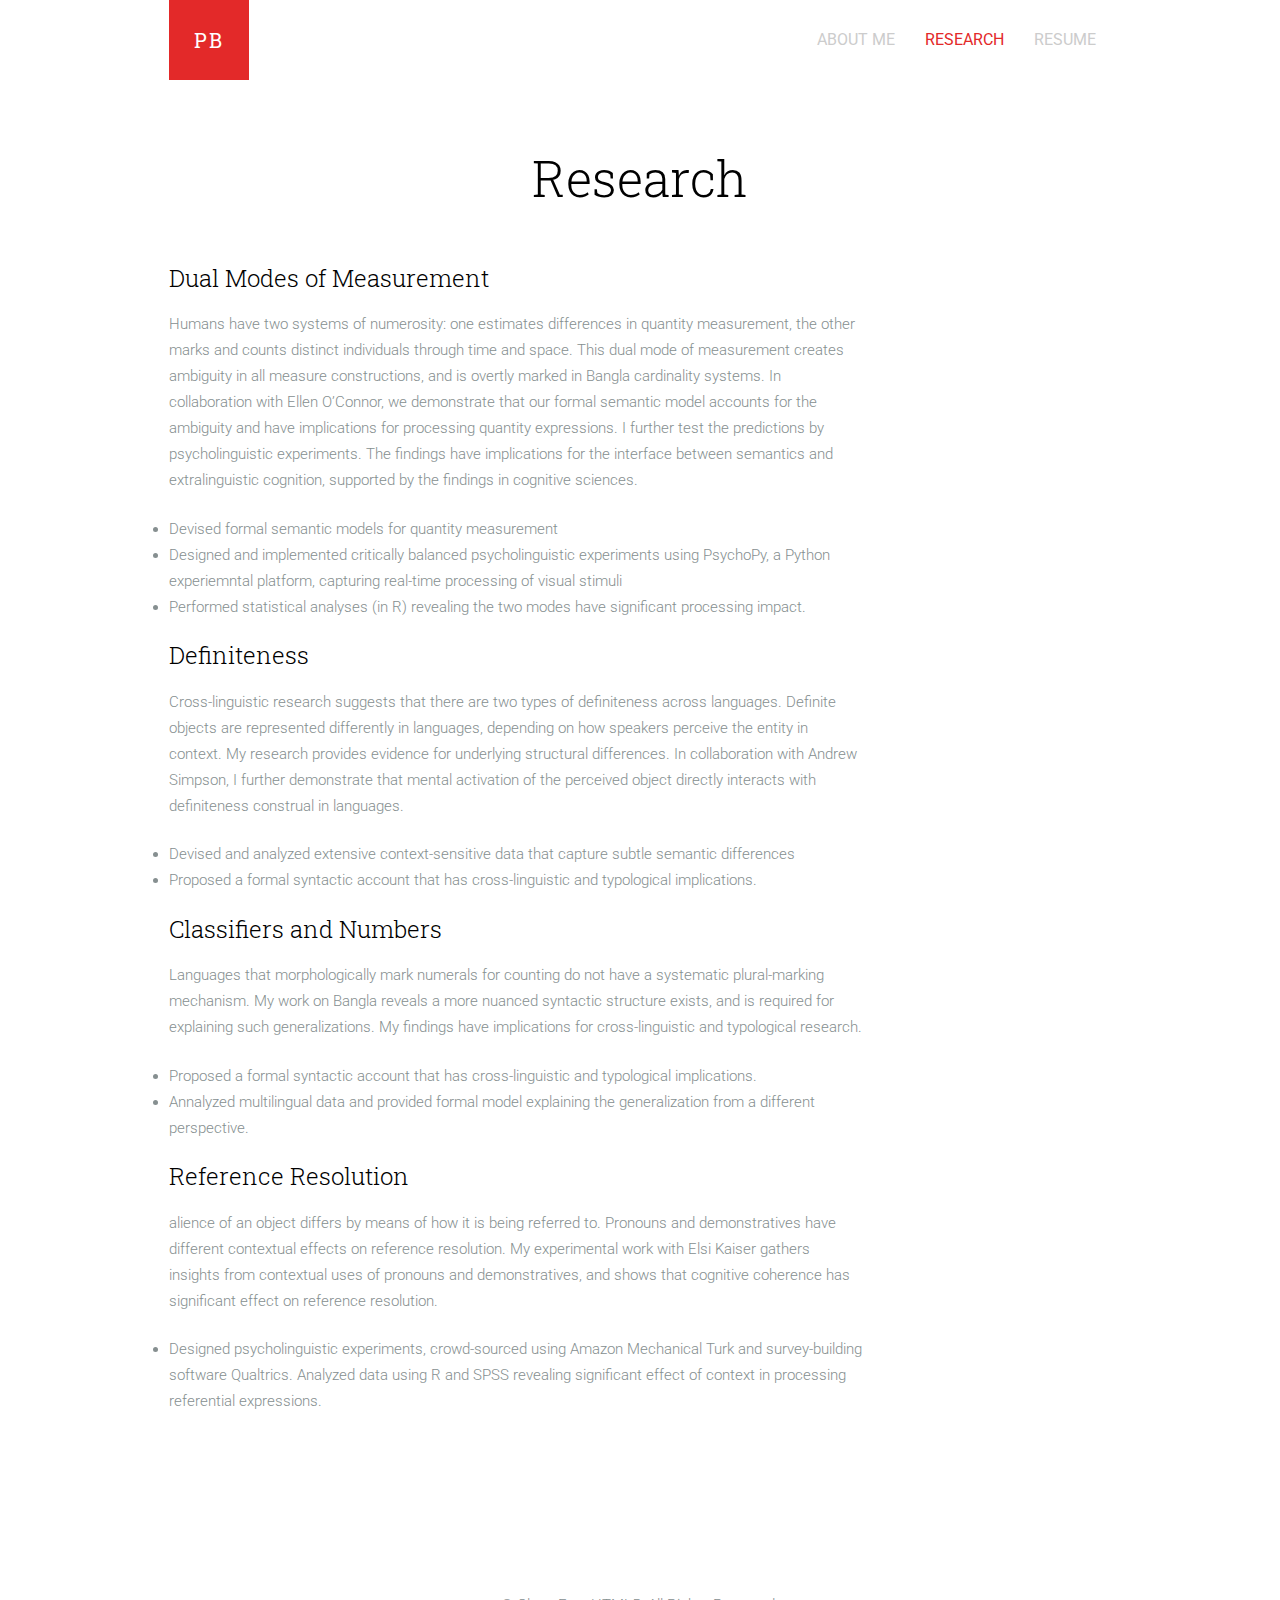
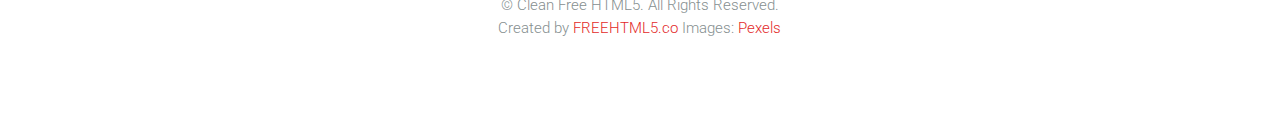
==== commit d7322729: "modifying research page, adding resume, modifying index" ====
--- a/research.html
+++ b/research.html
@@ -79,7 +79,7 @@
 							<ul class="nav navbar-nav navbar-right">
 								<li ><a href="index.html"><span>About me <span class="border"></span></span></a></li>
 								<!--li><a href="aboutme.html"><span>About me <span class="border"></span></span></a></li-->
-								<li><a href="blog.html"><span>Blog <span class="border"></span></span></a></li>
+								<!--li><a href="blog.html"><span>Blog <span class="border"></span></span></a></li-->
 								<li class="active"><a href="research.html"><span>Research <span class="border"></span></span></a></li>
 								<li><a href="resume.html"><span>Resume <span class="border"></span></span></a></li>
 							</ul>
@@ -111,17 +111,44 @@
 						<div class="row">
 							<div class="col-md-3 col-md-push-9 animate-box">
 								<h3>Topics</h3>
-								<p> Limitless learning.</p>
 								<ul class="fh5co-list-check">
-									<li>...</li>
-									<li>...</li>
-									<li>...</li>
-									<li>...</li>
+									<li>Dual models of Measurement </li>
+									<li>Definiteness</li>
+									<li>Classifiers and numbers</li>
+									<li>Reference Resolution</li>
 								</ul>
 							</div>
-							<div class="col-md-9 col-md-pull-3">
-								<p class="animate-box">Coming soon .</p> <!--
-								<p class="animate-box">Far far away, behind the word mountains, far from the countries Vokalia and Consonantia, there live the blind texts. Separated they live in Bookmarksgrove right at the coast of the Semantics, a large language ocean. A small river named Duden flows by their place and supplies it with the necessary regelialia. It is a paradisematic country, in which roasted parts of sentences fly into your mouth. Even the all-powerful Pointing has no control about the blind texts it is an almost unorthographic life One day however a small line of blind text by the name of Lorem Ipsum decided to leave for the far World of Grammar.</p>
+
+
+<div class="col-md-9 col-md-pull-3">
+
+								<p class="animate-box"><h3>Dual Modes of Measurement</h3>
+
+									<p>Humans have two systems of numerosity: one estimates differences in quantity measurement, the other marks and counts distinct individuals through time and space. This dual mode of measurement creates ambiguity in all measure constructions, and is overtly marked in Bangla cardinality systems. In collaboration with Ellen O’Connor, we demonstrate that our formal semantic model accounts for the ambiguity and have implications for processing quantity expressions. I further test the predictions by psycholinguistic experiments. The findings have implications for the interface between semantics and extralinguistic cognition, supported by the findings in cognitive sciences.</p> 
+									<li> Devised formal semantic models for quantity measurement</a></li>
+									<li> Designed and implemented critically balanced psycholinguistic experiments using PsychoPy, a Python experiemntal platform, capturing real-time processing of visual stimuli</a></li>
+									<li> Performed statistical analyses (in R) revealing the two modes have significant processing impact. </a></li></p>
+
+								<p class="animate-box"><h3>Definiteness</h3>
+
+									<p>Cross-linguistic research suggests that there are two types of definiteness across languages. Definite objects are represented differently in languages, depending on how speakers perceive the entity in context. My research provides evidence for underlying structural differences. In collaboration with Andrew Simpson, I further demonstrate that mental activation of the perceived object directly interacts with definiteness construal in languages.
+
+									<li> Devised and analyzed extensive context-sensitive data that capture subtle semantic differences  </a></li>
+
+									<li> Proposed a formal syntactic account that has cross-linguistic and typological implications. 
+								</a></li>
+
+									<p class="animate-box"><h3>Classifiers and Numbers </h3>
+									<p> Languages that morphologically mark numerals for counting do not have a systematic plural-marking mechanism. My work on Bangla reveals a more nuanced syntactic structure exists, and is required for explaining such generalizations. My findings have implications for cross-linguistic and typological research. </p>
+									<li> Proposed a formal syntactic account that has cross-linguistic and typological implications. 
+								</a></li>	
+									<li> Annalyzed multilingual data and provided formal model  explaining the generalization from a different perspective. </a></li>
+
+									<p class="animate-box"><h3>Reference Resolution </h3>
+									<p>alience of an object differs by means of how it is being referred to. Pronouns and demonstratives have different contextual effects on reference resolution. My experimental work with Elsi Kaiser gathers insights from contextual uses of pronouns and demonstratives, and shows that cognitive coherence has significant effect on reference resolution. </p>
+									<li>Designed psycholinguistic experiments, crowd-sourced using Amazon Mechanical Turk and survey-building software Qualtrics. Analyzed data using R and SPSS revealing significant effect of context in processing referential expressions. </li>
+
+<!--							
 								<p class="animate-box">Far far away, behind the word mountains, far from the countries Vokalia and Consonantia, there live the blind texts. Separated they live in Bookmarksgrove right at the coast of the Semantics, a large language ocean. A small river named Duden flows by their place and supplies it with the necessary regelialia. It is a paradisematic country, in which roasted parts of sentences fly into your mouth. Even the all-powerful Pointing has no control about the blind texts it is an almost unorthographic life One day however a small line of blind text by the name of Lorem Ipsum decided to leave for the far World of Grammar.</p>
 								<p class="animate-box">Far far away, behind the word mountains, far from the countries Vokalia and Consonantia, there live the blind texts. Separated they live in Bookmarksgrove right at the coast of the Semantics, a large language ocean. A small river named Duden flows by their place and supplies it with the necessary regelialia. It is a paradisematic country, in which roasted parts of sentences fly into your mouth. Even the all-powerful Pointing has no control about the blind texts it is an almost unorthographic life One day however a small line of blind text by the name of Lorem Ipsum decided to leave for the far World of Grammar.</p>
 								<p class="animate-box">Far far away, behind the word mountains, far from the countries Vokalia and Consonantia, there live the blind texts. Separated they live in Bookmarksgrove right at the coast of the Semantics, a large language ocean. A small river named Duden flows by their place and supplies it with the necessary regelialia. It is a paradisematic country, in which roasted parts of sentences fly into your mouth. Even the all-powerful Pointing has no control about the blind texts it is an almost unorthographic life One day however a small line of blind text by the name of Lorem Ipsum decided to leave for the far World of Grammar.</p>
--- a/css/style.css
+++ b/css/style.css
@@ -7499,31 +7499,31 @@
 }
 #fh5co-portfolio .fh5co-portfolio-item .fh5co-portfolio-description,
 #fh5co-portfolio .fh5co-portfolio-item .fh5co-portfolio-figure {
-  width: 50%;
+  width: 100%;
 }
 @media screen and (max-width: 768px) {
   #fh5co-portfolio .fh5co-portfolio-item .fh5co-portfolio-description,
   #fh5co-portfolio .fh5co-portfolio-item .fh5co-portfolio-figure {
     display: block;
-    width: 100%;
+    width: 200%;
   }
 }
 #fh5co-portfolio .fh5co-portfolio-item .fh5co-portfolio-figure {
   background-repeat: no-repeat;
-  background-size: cover;
+  
   background-position: center center;
   overflow: hidden;
 }
 @media screen and (max-width: 768px) {
   #fh5co-portfolio .fh5co-portfolio-item .fh5co-portfolio-figure {
-    height: 400px;
+    height: 700px;
   }
 }
 #fh5co-portfolio .fh5co-portfolio-item .fh5co-portfolio-description {
   background: #fff;
   padding: 4em;
-  font-size: 20px;
-  line-height: 36px;
+  font-size: 16px;
+  line-height: 30px;
 }
 @media screen and (max-width: 1200px) {
   #fh5co-portfolio .fh5co-portfolio-item .fh5co-portfolio-description {
@@ -7595,7 +7595,7 @@
 }
 
 #fh5co-services {
-  padding: 7em 0;
+  padding: 4em 0;
   background: #fafafa;
 }
 @media screen and (max-width: 768px) {
@@ -7609,7 +7609,7 @@
 }
 #fh5co-services .fh5co-service .fh5co-icon {
   float: left;
-  width: 20%;
+  width: 10%;
 }
 #fh5co-services .fh5co-service .fh5co-icon i {
   font-size: 40px;
